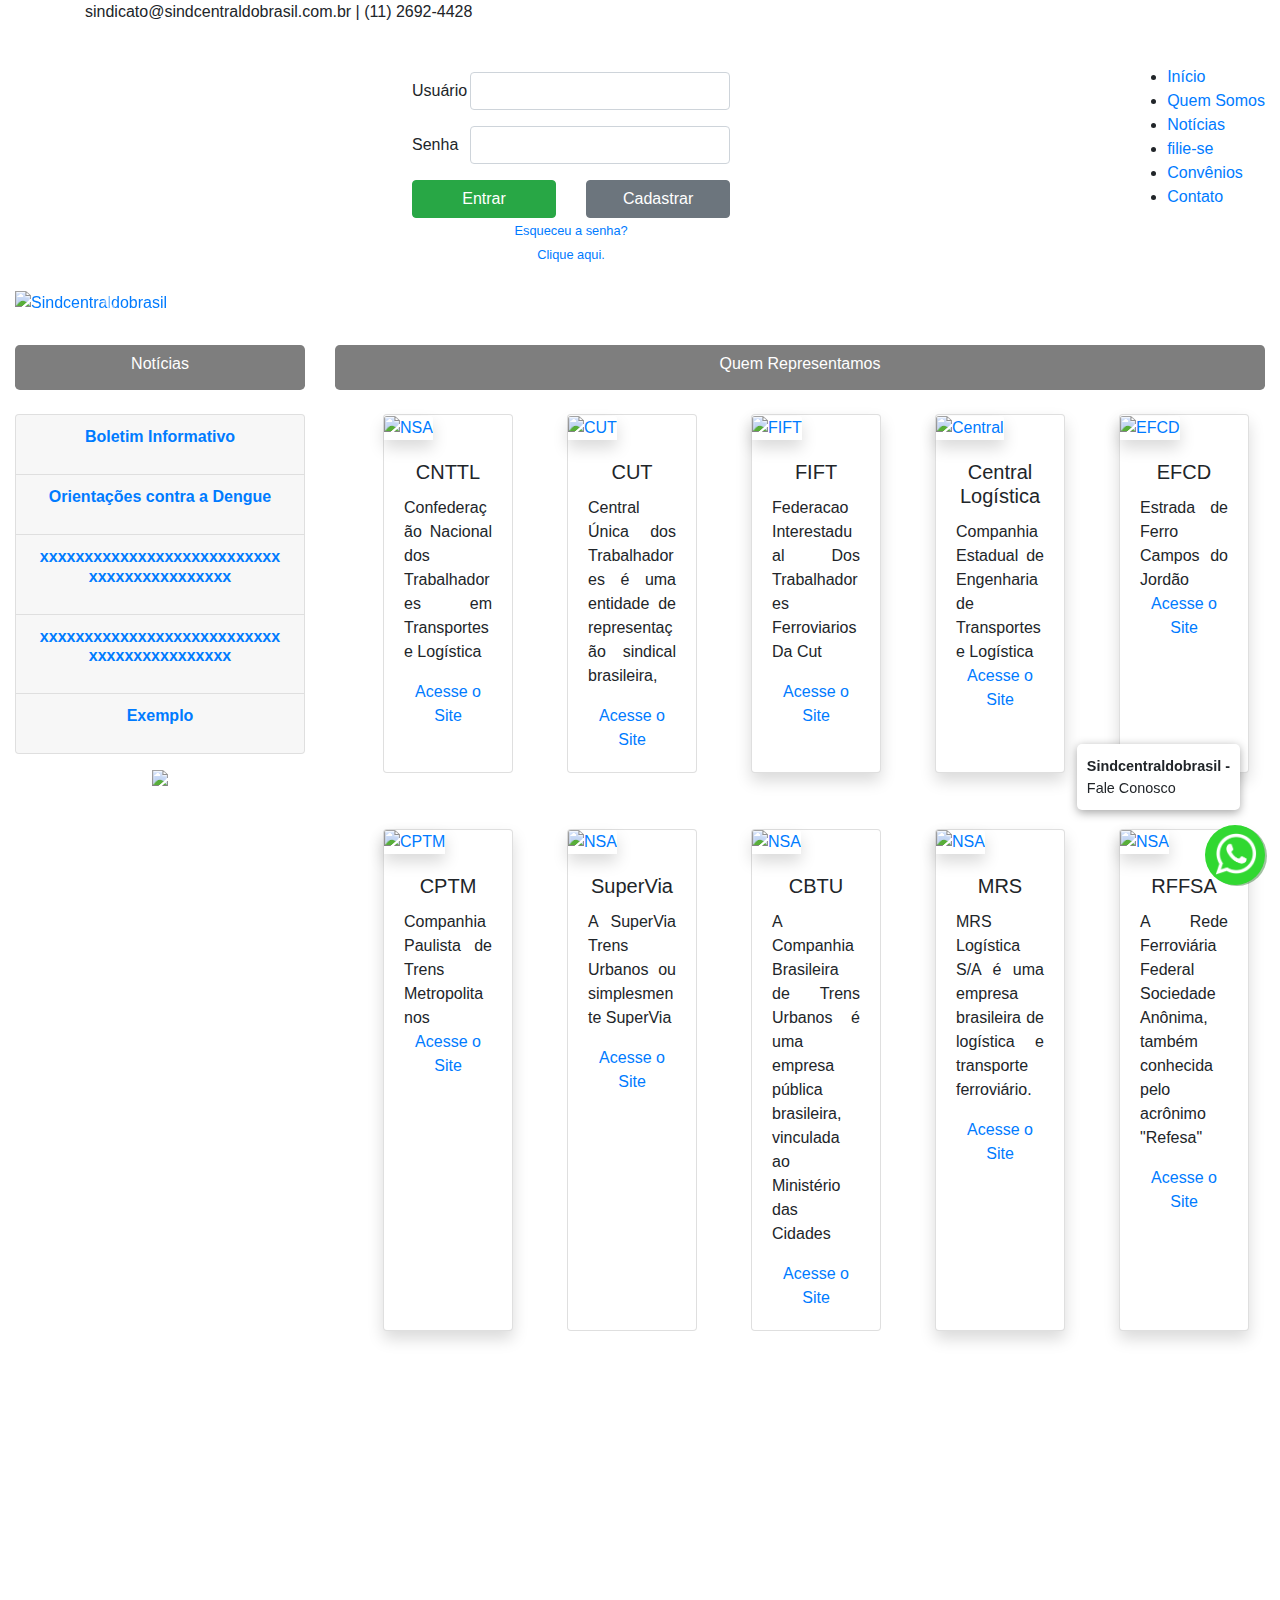
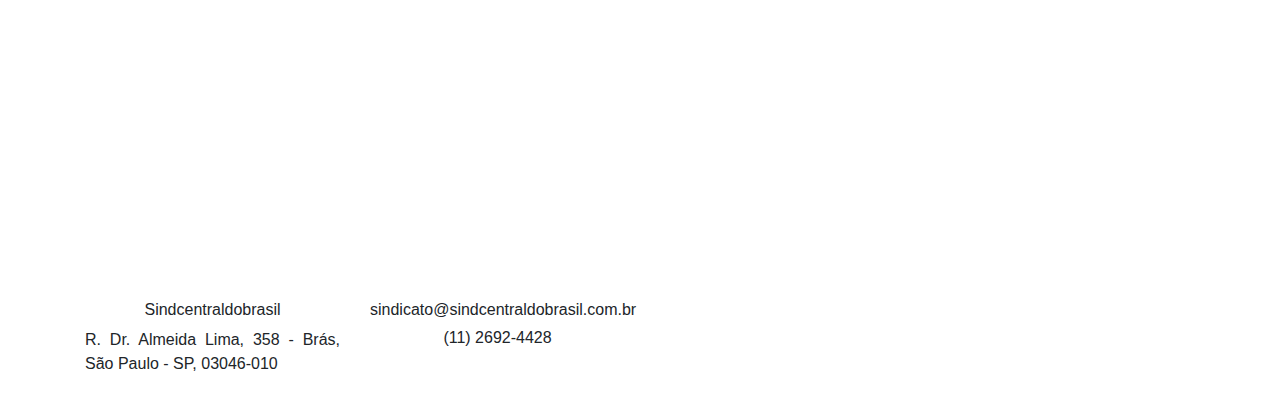
==== index.html @ eb57cf15 "Add files via upload" ====
<!DOCTYPE html>
<html>
<head>
 <title>Sindcentraldobrasil
</title>
 <meta charset="utf-8">
 <meta name="viewport" content="width=device-width, initial-scale=1">

   <link href="css/icofont/icofont.min.css" rel="stylesheet">
   


	<!-- Meta  -->
	<meta name="robots" content="index,contato">
	<META name="author" content="Sindcentraldobrasil">
	<meta name="keywords" content="Sindcentraldobrasil">
    <meta name="description" content="Sindcentraldobrasil">
 
   <!-- CSS  -->
   <link  rel="stylesheet" href="https://cdnjs.cloudflare.com/ajax/libs/animate.css/4.1.1/animate.min.css" />
   <link rel="stylesheet" href="https://maxcdn.bootstrapcdn.com/bootstrap/4.4.1/css/bootstrap.min.css">
    <script src="https://ajax.googleapis.com/ajax/libs/jquery/3.4.1/jquery.min.js"></script>
	<script src="https://cdnjs.cloudflare.com/ajax/libs/popper.js/1.16.0/umd/popper.min.js"></script>
	<script src="https://maxcdn.bootstrapcdn.com/bootstrap/4.4.1/js/bootstrap.min.js"></script>
	
	
	 <script type="text/javascript" src="https://cdn.nube.com.br/media/api/jquery/jquery.min.js"></script>
    <script type="text/javascript"
            src="https://cdn.nube.com.br/media/site/js/topvagas.min.js?v=17042023"></script>
    <link rel="stylesheet" type="text/css"
          href="https://cdn.nube.com.br/media/site/css/topvagas.min.css?v=15032020" />
	  <!-- <links cdn Jquery - bootstrap -  popper"> -->
   
    <link rel="stylesheet" href="css/font-awesome.min.css">	
    <link rel="stylesheet" href="css/themify-icons.css">
    <link rel="stylesheet" href="css/slicknav.css">
    <link rel="stylesheet" href="css/estilo.css">
    <!-- <links css e  icones"> -->
	
	<!-- ÍCONE DE FAVORITOS E LOGOTIPO DO SITE -->
  <link rel="shortcut icon" type="image/x-icon" href="img/apgicon.png" /> 
  

  
  
  <script>
    $(document).ready(function(){
        // Add minus icon for collapse element which is open by default
        $(".collapse.show").each(function(){
        	$(this).prev(".card-header").find(".fa").addClass("fa-minus").removeClass("fa-plus");
        });
        
        // Toggle plus minus icon on show hide of collapse element
        $(".collapse").on('show.bs.collapse', function(){
        	$(this).prev(".card-header").find(".fa").removeClass("fa-plus").addClass("fa-minus");
        }).on('hide.bs.collapse', function(){
        	$(this).prev(".card-header").find(".fa").removeClass("fa-minus").addClass("fa-plus");
        });
    });
</script>
<style>
.texto_fim{
vertical-align: bottom;
}

.btncor{
background-color:#7e7e7e;
}
.letrazulescuro{
color:#06315e;
}

.scrollbar-deep-purple::-webkit-scrollbar-track {
    -webkit-box-shadow: inset 0 0 6px rgba(0, 0, 0, 0.1);
    background-color: #F5F5F5;
    border-radius: 10px;
}

.scrollbar-deep-purple::-webkit-scrollbar {
    width: 12px;
    background-color: #F5F5F5;
}

.scrollbar-deep-purple::-webkit-scrollbar-thumb {
    border-radius: 10px;
    -webkit-box-shadow: inset 0 0 6px rgba(0, 0, 0, 0.1);
    background-color: #512da8;
}

.scrollbar-deep-purple {
    scrollbar-color: #512da8 #F5F5F5;
}

.scrollbar-cyan::-webkit-scrollbar-track {
    -webkit-box-shadow: inset 0 0 6px rgba(0, 0, 0, 0.1);
    background-color: #F5F5F5;
    border-radius: 10px;
}

.scrollbar-cyan::-webkit-scrollbar {
    width: 12px;
    background-color: #F5F5F5;
}

.scrollbar-cyan::-webkit-scrollbar-thumb {
    border-radius: 10px;
    -webkit-box-shadow: inset 0 0 6px rgba(0, 0, 0, 0.1);
    background-color: #00bcd4;
}

.scrollbar-cyan {
    scrollbar-color: #00bcd4 #F5F5F5;
}

.scrollbar-dusty-grass::-webkit-scrollbar-track {
    -webkit-box-shadow: inset 0 0 6px rgba(0, 0, 0, 0.1);
    background-color: #F5F5F5;
    border-radius: 10px;
}

.scrollbar-dusty-grass::-webkit-scrollbar {
    width: 12px;
    background-color: #F5F5F5;
}

.scrollbar-dusty-grass::-webkit-scrollbar-thumb {
    border-radius: 10px;
    -webkit-box-shadow: inset 0 0 6px rgba(0, 0, 0, 0.1);
    background-image: -webkit-linear-gradient(330deg, #d4fc79 0%, #96e6a1 100%);
    background-image: linear-gradient(120deg, #d4fc79 0%, #96e6a1 100%);
}

.scrollbar-ripe-malinka::-webkit-scrollbar-track {
    -webkit-box-shadow: inset 0 0 6px rgba(0, 0, 0, 0.1);
    background-color: #F5F5F5;
    border-radius: 10px;
}

.scrollbar-ripe-malinka::-webkit-scrollbar {
    width: 12px;
    background-color: #F5F5F5;
}

.scrollbar-ripe-malinka::-webkit-scrollbar-thumb {
    border-radius: 10px;
    -webkit-box-shadow: inset 0 0 6px rgba(0, 0, 0, 0.1);
    background-image: -webkit-linear-gradient(330deg, #f093fb 0%, #f5576c 100%);
    background-image: linear-gradient(120deg, #f093fb 0%, #f5576c 100%);
}

.bordered-deep-purple::-webkit-scrollbar-track {
    -webkit-box-shadow: none;
    border: 1px solid #512da8;
}

.bordered-deep-purple::-webkit-scrollbar-thumb {
    -webkit-box-shadow: none;
}

.bordered-cyan::-webkit-scrollbar-track {
    -webkit-box-shadow: none;
    border: 1px solid #00bcd4;
}

.bordered-cyan::-webkit-scrollbar-thumb {
    -webkit-box-shadow: none;
}

.square::-webkit-scrollbar-track {
    border-radius: 0 !important;
}

.square::-webkit-scrollbar-thumb {
    border-radius: 0 !important;
}

.thin::-webkit-scrollbar {
    width: 6px;
}

.example-1 {
    position: relative;
    overflow-y: scroll;
    height: 150px; // altura da caixa do vestibulinho
}







</style>
  
  

</head>
<body>
<div class=""><!-- <links css e  icones"> -->

	
	
	<script src="js/jquery.min.js"></script>

<!-- Inicio Topo - Menu e logo -->
    <header>
        <div class="header-area ">
		   <div class="header-top_area">
                <div class="container">
                    <div class="row">
                        <div class="col-lg-12 col-md-12  col-xl-12 mx-auto mt-12">
                            <div class="header_top_wrap d-flex justify-content-between align-items-center white">
                                <div class="text_wrap  font_card ">
                                     <i class="icofont-envelope"></i> sindicato@sindcentraldobrasil.com.br  </a> |
									 <i class="icofont-phone"></i> (11) 2692-4428		
                                </div>
	
                                <div class=" social-links">
                                     <a href="https://www.facebook.com/sindcentraldobrasil/" target="_blank" class="facebook"><i class="icofont-facebook"></i></a>
									 <a href="https://www.instagram.com/sindcentraldobrasil/" target="_blank" class="instagram"><i class="icofont-instagram"></i></a>
									 <a href="https://www.youtube.com/@sindicatocentraldobrasilsi711" target="_blank" class="youtube"><i class="icofont-youtube"></i></a>
                                </div>
                            </div>
                        </div>
                    </div>
                </div>
            </div>
            <div id="" class="main-header-area"> <!-- Inserir ID="sticky-header" para menu flutuante -->
                <div class="container-fluid">
                    <div class="row">
                        <div class="col-lg-12">
                            <div class="header_wrap d-flex justify-content-between align-items-center">
                                <div class="header_left">
                                    <div class="logo">
                                        <a href="index.html"><br>
                                          <img src="img/logo.png" alt="">
											
                                        </a>
                                    </div>
                                </div>
								
								    <div class="header_left">
                                    <div class="logo">
                                       
									     
										<form>
											  <div class="mb-3 mt-5 row align-items-center">
												<label for="login" class="col-sm-2 col-form-label">Usuário </label>
												<div class="col-sm-10">
												  <input type="text" class="form-control" id="login" name="login" required>
												</div>
											  </div>
											  <div class="mb-3 row align-items-center">
												<label for="senha" class="col-sm-2 col-form-label">Senha </label>
												<div class="col-sm-10">
												  <input type="password" class="form-control" id="senha" name="senha" required>
												</div>
											  </div>
											  <div class="row justify-content-center">
												<div class="col-sm-6">
												  <button type="submit" class="btn btn-success btn-block">Entrar</button>
												</div>
												<div class="col-sm-6">
												  <a href="#" class="btn btn-secondary btn-block">Cadastrar</a>
												</div>
											  </div>
											  <div class="row justify-content-center">
												<div class="col-sm-6 text-center">
												  <small><a href="#">Esqueceu a senha? Clique aqui.</a></small>
												</div>
											  </div>
											</form>



                                    </div>
                                </div>
								
							
                                <div class="header_right d-flex align-items-center">
                                    <div class="main-menu  d-none d-lg-block">
                                        <nav>
                                            <ul id="navigation">
                                                <li><a  href="index.html">Início</a></li>
												
                                            
												<li><a href="quemsomos.html">Quem Somos</a></li>
												<li><a href="noticias.html"> Notícias</a></li>
												<li><a href="filiese.html"> filie-se</a></li>                                            
												<li><a href="convenios.html">Convênios</a></li>
                                                <li><a href="contato.html">Contato</a></li>
                                            </ul>
                                        </nav>
                                    </div>

                                </div>
                            </div>
                        </div>
                        <div class="col-12">
                            <div class="mobile_menu d-block d-lg-none"></div>
                        </div>
                    </div>
                </div>
            </div>
        </div>
    </header>
   <!-- Fim Topo - Menu e logo -->
<br>
<div class="container-fluid"><!-- Banner Rotativo -->

				<div id="demo" class="carousel slide animate__animated animate__fadeInUp" data-ride="carousel">

				  <!-- Indicators -->
				  <ul class="carousel-indicators">
					<li data-target="#demo" data-slide-to="0" class="active"></li>
					<li data-target="#demo" data-slide-to="1"></li>
					<li data-target="#demo" data-slide-to="2"></li>
				
					
				  </ul>

				  <!-- The slideshow -->
				<div class="carousel-inner">
								
				<div class="carousel-item active">
					    <a href="teste.html" > <img src="img/banner.jpg" class="img-fluid" alt="Sindcentraldobrasil"> </a>
				  </div> 
				  
				  				  
				   <div class="carousel-item">
					   <img src="img/banner.jpg" class="img-fluid" alt="Compams"> 
				  </div> 
				  
				  	<div class="carousel-item">
						<a href="pdf/2019_guia_versao17-04_final_APROVADA.pdf" target="_blank">
					  <img src="img/banner.jpg" class="img-fluid" alt="Comunicação Inclusiva">
					  </a>
					</div>

			  </div>

			  <!-- Left and right controls -->
			  <a class="carousel-control-prev" href="#demo" data-slide="prev">
				<span class="carousel-control-prev-icon"></span>
			  </a>
			  <a class="carousel-control-next" href="#demo" data-slide="next">
				<span class="carousel-control-next-icon"></span>
			  </a>
			</div>


</div><!-- Fim do banner Rotativo -->


	<div class= "container-fluid" style="margin-top:30px"><!--Início espaço de noticia a esquerda -->
		<div class="row">
 
	<div class="col-md-3 mb-3"><!--Início espaço de noticia a direita -->  
			<button type="button" class="btn btncor btn-lg btn-block animate__animated animate__fadeInUp"> <h6 class="text-white">Notícias<i class="icofont-hand-down"></i></h6></button>
				<br>
		<div class="accordion animate__animated animate__fadeInUp" id="accordionExample"> <!--Abaixo todas as divisões accordion -->
		
		
		
		<div class="card "><!--Início do accordion -->
			<div class="card-header">
				<a class="card-link" data-toggle="collapse" href="#matricula2024">
				<h6 class="posthl"> <b> <p align="center"> 
				Boletim Informativo
				</b></h6></a>
			</div>
					
			<div id="matricula2024" class="collapse " data-parent="#accordion">
				<p align="justify" class="margem">
				<font class="font_card " align="center">
				<center>
				
				 Confira Nosso Boletim Informativo<br>
				 <a href="pdf/boletim.pdf" target="_blank"> 
			<button class="btn btn-danger ">Clique aqui</button> </a><br>
			<br>
							
			
			
			</font> 			
			</div>	
					
		</div><!--fim do accordion -->
		
		
		<div class="card "><!--Início do accordion -->
			<div class="card-header">
				<a class="card-link" data-toggle="collapse" href="#dengue">
				<h6 class="posthl"> <b> <p align="center"> 
				Orientações contra a Dengue
				</b></h6></a>
			</div>
					
			<div id="dengue" class="collapse " data-parent="#accordion">
				<p align="justify" class="margem">
				<font class="font_card " align="center">
				<center>
				
				<img src="img/Dengue-page-001.jpg" class="img-fluid">
				
				 Guia de orientações contra a Dengue. <br><br>
				
				 <a href="pdf/guia da dengue_atualizado 07_02 1.pdf" target="_blank"> 
			<button class="btn btn-danger ">Clique aqui</button> </a><br>
			<br>
							
			
			
			</font> 			
			</div>	
					
		</div><!--fim do accordion -->
		
		
		<div class="card "><!--Início do accordion -->
			<div class="card-header">
				<a class="card-link" data-toggle="collapse" href="#PSSAuxDoc">
				<h6 class="posthl"> <b> <p align="center"> 
				xxxxxxxxxxxxxxxxxxxxxxxxxxxxxxxxxxxxxxxxxxx
				</b></h6></a>
			</div>
					
			<div id="PSSAuxDoc" class="collapse " data-parent="#accordion">
				<p align="justify" class="margem">
				<font class="font_card " align="center">
				<center>
				 <b>Período das Inscrições:</b> 02/10/2023 a 16/10/2023 <br><br>
				
				<a class="btn btn-danger btn-sm" href="https://urhsistemas.cps.sp.gov.br/dgsdad/selecaopublica/PSSAD/detalhes.aspx?oljioahohafnav87412=2342&miji431dqd" target="_blank"> Clique aqui </a>   <br> </center>  <br> 
			
							
			
			
			</font> 			
			</div>	
					
		</div><!--fim do accordion -->
		
		
		<div class="card "><!--Início do accordion -->
			<div class="card-header">
				<a class="card-link" data-toggle="collapse" href="#Pss">
				<h6 class="posthl"> <b> <p align="center"> 
				xxxxxxxxxxxxxxxxxxxxxxxxxxxxxxxxxxxxxxxxxxx
				</b></h6></a>
			</div>
					
			<div id="Pss" class="collapse " data-parent="#accordion">
				<p align="justify" class="margem">
				
			</div>	
					
		</div><!--fim do accordion -->
				
		<div class="card "><!--Início do accordion -->
			<div class="card-header">
				<a class="card-link" data-toggle="collapse" href="#historiaAG">
				<h6 class="posthl"> <b> <p align="center"> 
				Exemplo

				</b></h6></a>
			</div>
					
			<div id="historiaAG" class="collapse " data-parent="#accordion">
				<p align="justify" class="margem">
				<font class="font_card " align="justify">
				
							exemplo  <br> <b> <center> exemplo </center> </b>
			<img src="img/historiaag.jpg" class="img-fluid"><br> 
			
			<br> 
			<center><a class="btn btn-danger " href="https://drive.google.com/file/d/1e2-AnadKpnbD4L_omRLtHsF7amcFr7Bz/view" target="_blank"> Clique aqui </a>   <br> </center>  <br> 
			

				</font> 			
			</div>	
			
		</div><!--fim do accordion -->
		<center>
		<a href="colonia.html" target="_blank">
			<img src="img/coloniaferias.png" class="img-fluid mt-3"></a>
				</center>			

					
	</div>
</div>

	   <div class="col-md-9"><!--Início espaço de noticia a direita -->  
		<button type="button" class="btn btncor btn-lg btn-block btnazulescuro animate__animated animate__fadeInUp"> <h6 class="text-white">Quem Representamos <i class="icofont-hand-down"></i></h6></button> <br>
		<div class="row mb-5 ">	


			<div class="col-md-2 col-lg-2 col-xl-2 ml-5 d-flex mb-2">
				<div class="card animate__animated animate__fadeInUp">
				  <a href="https://cnttl.org.br/"target="_blank">
					<img src="img/parceiro1.jpg" class="card-img-top shadow" alt="NSA">
				  </a>
				  <div class="card-body">
					<h5 class="card-title text-center">CNTTL</h5>
					<p class="card-text text-justify"> Confederação Nacional dos Trabalhadores em Transportes e Logística</p>
					 <div class="text-center">
						<a href="https://cnttl.org.br/" target="_blank" class="">Acesse o Site</a>
					</div>	
						
				  </div>
			</div>

			</div>
			
			
			<div class="col-md-2 col-lg-2 col-xl-2 ml-4 d-flex mb-2">
				<div class="card animate__animated animate__fadeInUp">
				  <a href="https://www.cut.org.br/" target="_blank">
					<img src="img/parceiro_CUT.jpg" class="card-img-top shadow" alt="CUT"> </a>
		
				  <div class="card-body">
					<h5 class="card-title text-center">CUT</h5>
					<p class="card-text text-justify"> Central Única dos Trabalhadores é uma entidade de representação sindical brasileira,</p>
					  <div class="text-center">
							<a href="https://www.cut.org.br/" target="_blank">Acesse o Site </a>
					</div>
				  </div>
				</div>

			</div>
	
			<div class="col-md-2 col-lg-2 col-xl-2 ml-4   d-flex mb-2">
				<div class="card shadow animate__animated animate__fadeInUp">
					<a href="https://fitf.org.br/" target="_blank">
					  <img src="img/parceiro2.jpg" alt="FIFT" class="card-img-top shadow"> </a>
					  <div class="card-body">
						<h5 class="card-title text-center">FIFT</h5>
						<p class="card-text text-justify">Federacao Interestadual Dos Trabalhadores Ferroviarios Da Cut </p>
						<div class="text-center">
						  <a href="https://fitf.org.br/" target="_blank">Acesse o Site </a>
						</div> 	
					  </div>   


				</div>
		
			</div>	
			
			<div class="col-md-2 col-lg-2 col-xl-2 ml-4   d-flex mb-2">
				<div class="card shadow animate__animated animate__fadeInUp">
					  <a href="https://www.central.rj.gov.br/" target="_blank">
					<img src="img/parceiro3.jpg" alt="Central" class="card-img-top shadow"><a/>
				  
				  <div class="card-body">
					<h5 class="card-title text-center">Central Logística</h5>
					<p class="card-text text-justify">Companhia Estadual de Engenharia de Transportes e Logística</p>
					<div class="text-center">
					  <a href="https://www.central.rj.gov.br/" target="_blank">Acesse o Site </a>
					</div>                      
				  </div>   
				</div>
			</div>
			
			<div class="col-md-2 col-lg-2 col-xl-2 ml-4   d-flex mb-2">		
				<div class="card shadow animate__animated animate__fadeInUp">
				 <a href="https://www.instagram.com/estradadeferrocamposdojordao/"  target="_blank">
				  <img src="img/parceiro4.jpg" alt="EFCD" class="card-img-top shadow"><a/>
				  <div class="card-body">
					<h5 class="card-title text-center" align="center"> EFCD</h5>
					<p class="card-text text-justify" align="justify">Estrada de Ferro Campos do Jordão</p>
					<div class="text-center">
					  <a href="https://www.instagram.com/estradadeferrocamposdojordao/"  target="_blank">Acesse o Site</a>
					</div>       
				  </div>
				</div>
			</div>	


	 </div>
	 
	 <div class="row ">	
	 
	 	<div class="col-md-2 col-lg-2 col-xl-2 ml-5   d-flex mb-2">			
			
			<div class="card shadow animate__animated animate__fadeInUp">
				<a href="https://www.cptm.sp.gov.br/" target="_blank">
				<img src="img/parceiro5.jpg" alt="CPTM" class="card-img-top shadow"><a/>
			
			  <div class="card-body">
				<h5 class="card-title text-center">CPTM</h5>
				<p class="card-text text-justify">Companhia Paulista de Trens Metropolitanos </p>
				<div class="text-center">
				  <a href="https://www.cptm.sp.gov.br/" target="_blank"> Acesse o Site </a>
				</div>
			  </div>
			</div>	
			</div>
			
			
			<div class="col-md-2 col-lg-2 col-xl-2 ml-4   d-flex mb-2">
			<div class="card animate__animated animate__fadeInUp">
				  <a href="https://www.supervia.com.br/" target="_blank">
					<img src="img/parceiro6.jpg" class="card-img-top shadow" alt="NSA">
				  </a>
				  <div class="card-body">
					<h5 class="card-title text-center">SuperVia</h5>
					<p class="card-text text-justify">A SuperVia Trens Urbanos ou simplesmente SuperVia</p>
					 <div class="text-center">
						<a href="https://www.supervia.com.br/"target="_blank"> Acesse o Site </a>
					</div>	
						
				  </div>
			</div>

			</div>
			
			
			<div class="col-md-2 col-lg-2 col-xl-2 ml-4   d-flex mb-2">
				<div class="card animate__animated animate__fadeInUp">
				  <a href="https://bh.cbtu.gov.br/" target="_blank">
					<img src="img/parceiro7.jpg" class="card-img-top shadow" alt="NSA">
				  </a>
				  <div class="card-body">
					<h5 class="card-title text-center">CBTU</h5>
					<p class="card-text text-justify">A Companhia Brasileira de Trens Urbanos é uma empresa pública brasileira, vinculada ao Ministério das Cidades</p>
					  <div class="text-center">
							<a href="https://bh.cbtu.gov.br/" target="_blank">Acesse o Site</a>
					</div>
				  </div>
				</div>

			</div>
	
			<div class="col-md-2 col-lg-2 col-xl-2 ml-4   d-flex mb-2">
				<div class="card shadow animate__animated animate__fadeInUp">
					<a href="https://www.mrs.com.br/"  target="_blank">
					  <img src="img/parceiro8.jpg" alt="NSA" class="card-img-top shadow"> </a>
					  <div class="card-body">
						<h5 class="card-title text-center">MRS</h5>
						<p class="card-text text-justify">MRS Logística S/A é uma empresa brasileira de logística e transporte ferroviário.</p>
						<div class="text-center">
						  <a href="https://www.mrs.com.br/"  target="_blank">Acesse o Site</a>
						</div> 	
					  </div>   


				</div>
		
			</div>	
			
			
				<div class="col-md-2 col-lg-2 col-xl-2 ml-4   d-flex mb-2">
				<div class="card shadow animate__animated animate__fadeInUp">
					<a href="https://www.refer.com.br/patrocinadoras/rffsa/"  target="_blank">
					  <img src="img/parceiro9.jpg" alt="NSA" class="card-img-top shadow"> </a>
					  <div class="card-body">
						<h5 class="card-title text-center">RFFSA</h5>
						<p class="card-text text-justify">A Rede Ferroviária Federal Sociedade Anônima, também conhecida pelo acrônimo "Refesa"</p>
						<div class="text-center">
						  <a href="https://www.refer.com.br/patrocinadoras/rffsa/"  target="_blank">Acesse o Site</a>
						</div> 	
					  </div>   


				</div>
		
			</div>	
</div>	
	 
	 

  </div> 
  

</div>
</div>
</div><!-- Fim do container -->
    <iframe class="mt-5" src="https://www.google.com/maps/embed?pb=!1m18!1m12!1m3!1d7315.266174054343!2d-46.61464995834404!3d-23.54569566578893!2m3!1f0!2f0!3f0!3m2!1i1024!2i768!4f13.1!3m3!1m2!1s0x94ce591f292bca77%3A0xf39323d2e9379566!2sR.%20Dr.%20Almeida%20Lima%2C%20358%20-%20Br%C3%A1s%2C%20S%C3%A3o%20Paulo%20-%20SP%2C%2003046-010!5e0!3m2!1spt-BR!2sbr!4v1710784466097!5m2!1spt-BR!2sbr" width="100%" height="450" style="border:0;" allowfullscreen="" loading="lazy" referrerpolicy="no-referrer-when-downgrade"></iframe>
      

<!--abaixo Rodapé --> 



<!-- Footer -->
<footer class="page-footer font-small mdb-color pt-4 rodape">
  <!-- Footer Links -->
  <div class="container text-center text-md-left">
    <!-- Footer links -->
    <div class="row text-center text-md-left mt-3 pb-3">
	    <!-- Grid column -->
		<div class="col-md-3 col-lg-3 col-xl-3 mx-auto mt-3 text_wrap social-links">
			<h6 align="center">Sindcentraldobrasil </h6>
			<p class="font_card" align="justify">R. Dr. Almeida Lima, 358 - Brás, São Paulo - SP, 03046-010 </p>
      </div>

	   <hr class="w-100 clearfix d-md-none">
      <!-- Grid column -->
      <div class="col-md-3 col-lg-3 col-xl-3 mx-auto mt-3">
			<p class="font_card h6" align="center">
			<i class="icofont-envelope"></i> sindicato@sindcentraldobrasil.com.br <br></p>
			<p class="font_card h6" align="center"><i class="icofont-phone "></i> (11) 2692-4428 	</p>
      </div>	   
	    <hr class="w-100 clearfix d-md-none">
      <!-- Grid column -->
	  
  
		   <div class="col-md-2 col-lg-2 col-xl-2 mx-auto mt-3 text_wrap social-links">
			<p align="center">

			<a href="https://www.facebook.com/sindcentraldobrasil/" target="_blank" class="facebook">  <i class="icofont-facebook text-white"></i> 
			<font class="font_card h6 text-white">Facebook</font> </a>
			</p>          
      </div>
	  
	   <div class="col-md-2 col-lg-2 col-xl-2 mx-auto mt-3 text_wrap social-links">
			<p align="center">

		<a href="https://www.instagram.com/sindcentraldobrasil/" target="_blank" class="instagram"><i class="icofont-instagram text-white"></i> 
		<font class="font_card h6 text-white">Instagram  </font></a>
			</p>          
      </div>
	  
	   <div class="col-md-2 col-lg-2 col-xl-2 mx-auto mt-3 text_wrap social-links">
			<p align="center">

			<a href="https://www.youtube.com/@sindicatocentraldobrasilsi711" target="_blank" class="youtube"><i class="icofont-youtube text-white"></i>  
			<font class="font_card h6 text-white">Youtube  </font></a>
			</p>          
      </div>
      <!-- Grid column -->

    </div>
	
    <!-- Footer links -->
    </div>

</footer><!--Fim Rodapé --> 

</div><!-- fim da div all -->




<div id="whatswidget-pre-wrapper" class="">
<div id="whatswidget-widget-wrapper" class="whatswidget-widget-wrapper" style="all:revert;">
<div id="whatswidget-conversation" class="whatswidget-conversation" style="color: revert; font: revert; font-feature-settings: revert; font-kerning: revert; font-optical-sizing: revert; font-variation-settings: revert; text-orientation: revert; text-rendering: revert; -webkit-font-smoothing: revert; -webkit-locale: revert; -webkit-text-orientation: revert; -webkit-writing-mode: revert; writing-mode: revert; zoom: revert; place-content: revert; place-items: revert; place-self: revert; alignment-baseline: revert; animation: revert; appearance: revert; backdrop-filter: revert; backface-visibility: revert; background: revert; background-blend-mode: revert; baseline-shift: revert; block-size: revert; border-block: revert; border: revert; border-radius: revert; border-collapse: revert; border-inline: revert; inset: revert; box-shadow: revert; box-sizing: revert; break-after: revert; break-before: revert; break-inside: revert; buffered-rendering: revert; caption-side: revert; caret-color: revert; clear: revert; clip: revert; clip-path: revert; clip-rule: revert; color-interpolation: revert; color-interpolation-filters: revert; color-rendering: revert; color-scheme: revert; columns: revert; column-fill: revert; gap: revert; column-rule: revert; column-span: revert; contain: revert; contain-intrinsic-size: revert; content: revert; content-visibility: revert; counter-increment: revert; counter-reset: revert; counter-set: revert; cursor: revert; cx: revert; cy: revert; d: revert; display: none; dominant-baseline: revert; empty-cells: revert; fill: revert; fill-opacity: revert; fill-rule: revert; filter: revert; flex: revert; flex-flow: revert; float: revert; flood-color: revert; flood-opacity: revert; grid: revert; grid-area: revert; height: revert; hyphens: revert; image-orientation: revert; image-rendering: revert; inline-size: revert; inset-block: revert; inset-inline: revert; isolation: revert; letter-spacing: revert; lighting-color: revert; line-break: revert; list-style: revert; margin-block: revert; margin: revert; margin-inline: revert; marker: revert; mask: revert; mask-type: revert; max-block-size: revert; max-height: revert; max-inline-size: revert; max-width: revert; min-block-size: revert; min-height: revert; min-inline-size: revert; min-width: revert; mix-blend-mode: revert; object-fit: revert; object-position: revert; offset: revert; opacity: 0; order: revert; origin-trial-test-property: revert; orphans: revert; outline: revert; outline-offset: revert; overflow-anchor: revert; overflow-wrap: revert; overflow: revert; overscroll-behavior-block: revert; overscroll-behavior-inline: revert; overscroll-behavior: revert; padding-block: revert; padding: revert; padding-inline: revert; page: revert; page-orientation: revert; paint-order: revert; perspective: revert; perspective-origin: revert; pointer-events: revert; position: revert; quotes: revert; r: revert; resize: revert; ruby-position: revert; rx: revert; ry: revert; scroll-behavior: revert; scroll-margin-block: revert; scroll-margin: revert; scroll-margin-inline: revert; scroll-padding-block: revert; scroll-padding: revert; scroll-padding-inline: revert; scroll-snap-align: revert; scroll-snap-stop: revert; scroll-snap-type: revert; shape-image-threshold: revert; shape-margin: revert; shape-outside: revert; shape-rendering: revert; size: revert; speak: revert; stop-color: revert; stop-opacity: revert; stroke: revert; stroke-dasharray: revert; stroke-dashoffset: revert; stroke-linecap: revert; stroke-linejoin: revert; stroke-miterlimit: revert; stroke-opacity: revert; stroke-width: revert; tab-size: revert; table-layout: revert; text-align: revert; text-align-last: revert; text-anchor: revert; text-combine-upright: revert; text-decoration: revert; text-decoration-skip-ink: revert; text-indent: revert; text-overflow: revert; text-shadow: revert; text-size-adjust: revert; text-transform: revert; text-underline-offset: revert; text-underline-position: revert; touch-action: revert; transform: revert; transform-box: revert; transform-origin: revert; transform-style: revert; transition: revert; user-select: revert; vector-effect: revert; vertical-align: revert; visibility: revert; -webkit-app-region: revert; border-spacing: revert; -webkit-border-image: revert; -webkit-box-align: revert; -webkit-box-decoration-break: revert; -webkit-box-direction: revert; -webkit-box-flex: revert; -webkit-box-ordinal-group: revert; -webkit-box-orient: revert; -webkit-box-pack: revert; -webkit-box-reflect: revert; -webkit-highlight: revert; -webkit-hyphenate-character: revert; -webkit-line-break: revert; -webkit-line-clamp: revert; -webkit-mask-box-image: revert; -webkit-mask: revert; -webkit-mask-composite: revert; -webkit-perspective-origin-x: revert; -webkit-perspective-origin-y: revert; -webkit-print-color-adjust: revert; -webkit-rtl-ordering: revert; -webkit-ruby-position: revert; -webkit-tap-highlight-color: revert; -webkit-text-combine: revert; -webkit-text-decorations-in-effect: revert; -webkit-text-emphasis: revert; -webkit-text-emphasis-position: revert; -webkit-text-fill-color: revert; -webkit-text-security: revert; -webkit-text-stroke: revert; -webkit-transform-origin-x: revert; -webkit-transform-origin-y: revert; -webkit-transform-origin-z: revert; -webkit-user-drag: revert; -webkit-user-modify: revert; white-space: revert; widows: revert; width: revert; will-change: revert; word-break: revert; word-spacing: revert; x: revert; y: revert; z-index: revert;"><div class="whatswidget-conversation-header" style="all:revert;">
<div id="whatswidget-conversation-title" class="whatswidget-conversation-title" style="all:revert;"> Sindcentraldobrasil</div></div><div id="whatswidget-conversation-message" class="whatswidget-conversation-message " style="all:revert;"> <span style="all:revert;">Mensagem da conversa!</span></div><div class="whatswidget-conversation-cta" style="all:revert;"> <a style="all:revert;" id="whatswidget-phone-desktop" target="_blank" href="https://web.whatsapp.com/send?phone=551196184-5809" class="whatswidget-cta whatswidget-cta-desktop">Enviar Mensagem</a> <a id="whatswidget-phone-mobile" target="_blank" href="https://wa.me/5511961845809" class="whatswidget-cta whatswidget-cta-mobile" style="all:revert;">Enviar Mensagem</a></div><a target="_blank" class="whatswidget-link" href="https://www.adamante.com.br/code/whatsapp-site/" title="Feito no WhatsWidget" style="all:revert;"><img src=" [data-uri]" style="all:revert;"></a></div><div id="whatswidget-conversation-message-outer" class="whatswidget-conversation-message-outer" style="all:revert;"> <span id="whatswidget-text-header-outer" class="whatswidget-text-header-outer" style="all:revert;">Sindcentraldobrasil - </span><br> <div id="whatswidget-text-message-outer" class="whatswidget-text-message-outer" style="all:revert;">Fale Conosco</div></div><div class="whatswidget-button-wrapper" style="all:revert;"><div class="whatswidget-button" id="whatswidget-button" style="all:revert;"><div style="margin:0 auto;width:38.5px;all:revert;"> <img class="whatswidget-icon" style="all:revert;" src=" [data-uri]"></div></div></div>
<script id="whatswidget-script" type="text/javascript">document.getElementById("whatswidget-conversation").style.display="none";document.getElementById("whatswidget-conversation").style.opacity="0"; var button=document.getElementById("whatswidget-button");button.addEventListener("click",openChat);var conversationMessageOuter=document.getElementById("whatswidget-conversation-message-outer");conversationMessageOuter.addEventListener("click",openChat);var chatOpen=!1;function openChat(){0==chatOpen?(document.getElementById("whatswidget-conversation").style.display="block",document.getElementById("whatswidget-conversation").style.opacity=100,chatOpen=!0,document.getElementById("whatswidget-conversation-message-outer").style.display="none"):(document.getElementById("whatswidget-conversation").style.opacity=0,document.getElementById("whatswidget-conversation").style.display="none",chatOpen=!1)}</script></div>
<style id="whatswidget-style">.whatswidget-widget-wrapper{font-family:"Helvetica Neue","Apple Color Emoji",Helvetica,Arial,sans-serif !important;font-size:16px !important;position:fixed !important;bottom:20px !important;right:30px !important;z-index:1001 !important}.whatswidget-conversation{background-color:#e4dcd4 !important;background-image:url('data:image/png !important;base64,iVBORw0KGgoAAAANSUhEUgAAAGUAAABlCAYAAABUfC3PAAAACXBIWXMAAA7EAAAOxAGVKw4bAAAAhHpUWHRSYXcgcHJvZmlsZSB0eXBlIGV4aWYAAAiZdY5dDoQwCITfOcUeYQqUluOYrCbewOM7tW6MD/slwPAbZD32TT6DAojX1iMjQDw9daHomBhQFGVE+skdrVApxXfmYjpFZG/wZ9DxpiJ6bM1pXDHV1YJmV5M3BOOFfA5E/X3zp34jJ5txK0wLhZMZAAABd2lUWHRYTUw6Y29tLmFkb2JlLnhtcAABAFVURi04AFhNTDpjb20uYWRvYmUueG1wAEiJ7ZaxTsMwFEX3foVl5thJKEOsuB1aUBkKCJBaxjR5Taw2TpQYYvprDHwSv4DdVi2qyojEYE+27/U99vPy4qGuk3QFCi0gF5Ljr49PjETG8exq6k/rERRismngaXP3nG5WaZTh4aAXa6bLugSVIF2uZcs0x0lWLYCZud2mGG0tasXxfPqARlUDqE/6xPeutXgL8aCH4iZbssfxzT7CrDgulKoZpV3Xke6SVE1OgyiKqB/SMPSMw2vfpUq0J9sLG7HLGEObNqJWopLIrpNF9ao4xkZH+3DQ4pguW7K9LEmrklqFBsSnP+1KLH+xW+Vot4fZg9Cwno9FCbI1V+A48IMT9eWMapPYbZnkMBOZKs4JExB5oU6U+0aAqYHahWFqK0n3pTQ/Qw9fM9g+6K+HgziIgziIgziIg/wrSC8+NHcgTUfXmdbtG8Nkm7OA2X6LAAATK0lEQVR4nO1d25bjOI4MgKSy5/+/bR/3cf+hLJLAPoCgaFu2JaeU6dptnFNTPVlpWSJIXAIBiP7nv/9L8a98lPBv38C/ci/xt2/g/5qICGoVqAoUAAEAEQIzmBlE9PIaEQBUFaUUiAhU7VIhMEIIYP73MG0VEUHOpa+lCxEhhICUIkIILxUTRQSlVtRSoAoQAQqFFoGoIsX4r2I2iIjgcrlARMGB8fU1gYigqqhVUGpBzhmqipTS02vFWivmeQYTI8YA5gBVQc4ZJWcQgJgSeMOx+/8qtvAVtQpCDJhSujJVzAIiIJeCXApCiGB+vJ6xioCIME0JIYT2Y7tg6RcJQP+33xMzrcvfIAIBm+z0mSIi8HWMMQ7raMLMSCmZ4sT8DfB4PSNUV51QjBEiipzLsgi/JKoKVYWIQETb/SiICMy8yU6fen/tf0IIDy2K36vq8jyP7rlFXw8e6Beec1l8U4CIQFTa7RCIlpNRRaClYEoJMcbfU8xycF8IbVrTqABqLUh6HR3XWiG12oOe/LBdCarQHgGi7yo3UUQMZuqLTyIopaDUCmJGbGajnyy7QA9N3RocrTxfIhnu/VbsngR4ckJcYuCAWgrmeUZskZaIopQMEUVK8VQnX6ugVgsjq0hfPOaAEPlpfC/NjpdSUUtFYIYCkGa7pdoiKRTUwnx/xiMVw+0ecylgEYSmGP8Oj8BEbHvQi++PIYTuP0qpIJa+y7g9xFlmQUQwzxdUEcQQkG6iltu/b2Wx0xk5C6pUO2kAePA3AEFUuuJTjC/D0j3ieUhgRikFKnK1brVaNEtESCm+tGAxBAbxF2opzWQJiAkpphYin5OjdN+hauF4SggPdpD/rjaPquq70xY+xtSTNWrOlm9OmCqDMEaUz8PSvWILnlriqMil9MVXBYgJMUSE8HqTR8B2Fd2EcmfY3luRZl8Dh+4PgMUnjH+ulaJgDogxIISAaUrdnrsy/DrtYcBAM812osz0HWfGPBwmIpS2ud2bERNS2JbNAwP29RNKuBVueYZicY6OHdXaTm5THFOzxe0TpRYA2h803ChVVFFLBYAOGdnvcVNyvQoajpIOTd1ax/asW+RHAclx15sjrhBRxGYhO3ZUS0MYYo+4/KEMp1OgnQyHhkYppZpth0VzVQImLAtGbN/vDvlo+a6iY875UKfncm9+WkjY/81sre/irqxqpiWmiBBGn2C7X8TOFXNb4JXnr9UUm2JEBZliqnTTxi1i0w/FyONZCjEsqF4ngApwsDDXAowl5HVFgVo+wWSfVYuoPCiw0HbxJ6vfD/TfQwMFPcPzfEc0fwupGD/73ZNxex+H7xUvAzg845A1tR0KXPuv8e8QGCIW75dc7BT00DZ2HzD+WZMYAkQEfy4XQLXjUQtA6KdPnsIdj8RyjtpN5xJ6718rQ5dnix7btU5RSs4ZCsPPQlxC1Fdi4W28UpT/2ZPwhWA+pFbp/3/8fg8cXmFQa8/mfk9UwEQtpLdTHeM+DM6ulaGwnJDazw5VyujEU0qYprR7F4Zwb5ZG3zTKo9PivuORZTYlB6jaImzNxXzD1ZbLETOoVguBRa984BaptSKXgilNSMlUcbnMxyulVjGfcQCUMTr/6rhS04v5ptB9095v4sCQDn1sv59S6lXNRGPCPF8scHjDR1G7Fy+IHW6+HGf6LrbkgUJukIUleeiL76cml4yczWfEHRVSajXzWmpHoHfcXQ8W7G/0YGKvTohtQ+WcIc3UllJOyFP6jb2nlK6QXCBiKLVHbI5Ya0OT/QRZToLNpeuOmWFBpbdsom72xMq7QbmfZmLaDaYHZqQYkRvEZQo+I3kkQGUJQffKGLmlVidZXegGpFYR5HlGyQUqimlKmxUDGNSzRykxRtvZ8wwJEbUaavAOl8ErkhaiG0KejjZfFtUwsr5nX23Xm0n5mr5eRjNuhmiamgMuqHVbzcTvte/0jZ9JyaJDD4ktMHm/+mmKDlBloBXxDlUKM4ODQmfd5UCBJb/x3OZWIZ6IjmVg910hhJ7t51L6jt5yv9LAya15hi+iCENVdofrj655VYp/[base64]/Jln8WR4lpsqZm6FpNrwq8Em9xrNaxlt+TtK6cU3YCB3fL9Gc55SquwyC21pVv/ltjykjvuvie4LxokAJu6BwtYSsWf3peSOXluIe0/G2yurShm5V3bjtDnku0rM6r7d5zmDi9fhnUbrztihF6xEPk8V9ux+RaD8nLk4SikFl3nupWyFJb3IltnH+L5iHiol59wKSkZs2BP2mRkiCLZFNeORv03mmBlhYGsaRmTQy+1GWcwdbaZFEZkfu90Qz8RNM4Be1xGxzSCiqFIRNyp3TVYdvcPTzhapYgWrrTdtu4/6rt7yOc873Cz4Z5gZU0pWW4c2rMqSuBGF9u4BwMzR3g2EHdiVVAvNY0O0uRXtrOwA6DejuYc+ZYHL33OCxAxuJnDrKUsxImdrGXAY3E2nK6xd3QDKm+SyNDI6h31BpZ0+YKs3IrLfVNGrT4hqD1i+I6tKuc2IA+/nfzERZMdJscWPPVGc53zlNB9FNYYWL70fcYo9JN8qZi6xmZ7bGZE1I88zKoeOSDDTOY6e2ZpeHGy7JbZtEV/EWuvmaIiZzH9ooxCZVRmoQHZCXMkejHSFhIi4E4NyHlgYytWv79MSXGkkD4eUFIoQToq+Op7DDCjuTMXWGydiiJRd0VBsDMe5Ib+llMYsdJIdNWhEG2ulgsn8zgjPbBH3Q1KlF622SggBX19fKNWIHSDCV5gO4Sk/9Ck9kXvz+u7szTnv80nMjGmawMESRFGBFK88GhRjXQXUggDrQNtTa3f6qqoipvdI38yMRNRP7jsV0DU5lfnkkY02mtGenegPLC0R9VYCL5laKLtQlNZkjf7q/DEvbgUO3+rrPCKDv5XT6WgeNYnqbqDNI68tNnoMJrRFQeqNRypX/+2csKkFEp/WaHv6SeHG3VWRU/omR/ShE/+GiI/YilnEjBQWpr7f39G7/Ag5XSnWs/FeJXKUkfp6a4K64zMkHiF4FY+aUq75Y58sqvpT5qtsBiddeW6C4H6gK8R5xctpMH7wcgrOaqM7W6SVw8939L0O7rXwdVL2NRncsCUdzJJTOv1PbAnt7c7/2xTh4vDSPB9MxlsTIiDEgFoq/lwuHS8CMDSfujNui0+t9aEt/lKnuK9Z/KYSPLQ+YnxKzhm5FMQYfkIphBStz8+agYwA4Zn5YqZwZfe50UK38pDfkR4MvKHYI8enjF0KMfyAUoCFYF0777a1RQz9Itwy+Z/a+R6ledi9R3wRjxyf4ozLWg8meD//Ulo91r9hhqwreUYp1YbbTNMuxYxjP44Yn7Jcx9pAfrSX6RMiIkehnbL0DrzicM+R41PGiPFDG8xeyzudVEtDU4aKVVQXoHPHdy/fvP4L38ALY4x/r1IsxG7U0fjaH6kqSq1Gi+0Th7ZBOLfCRCg4b3zKX6wUZ+YLKBucY+H2/[base64]/012Vylf3sOc6W4iOq+ZrzHb34Exj24JjQgabhEbwK6szFr8rfj0FUEsFEyFMAYGuH895v2/HrAfIFqLjnVL8Q5d57vWQEKwf/lnHr8Jmosx5Rh3IDD5fJefcbua9hO2VhBDwRYQLZsu2c8Y0TVe/00eAQFo/5c/PnnSiY0oRCuqY17j575TipkdbxiqqkDyjlIUFeHvcnObjxayUkrFSBjzL297OFCJCDAE5l17Xv/1Op5jO84xpmjZ1fB0tr4iOd45+UYhNqvPopndTqSKp9pCvwxatgSfFtMo8N9R3/5SHvcJsTJeRu9g5xrBBOzGaKc3FwuSfnNa6heh4t00sfCTEFDqPammjzp0nBaAjv/NlBgiYUnriyKmPy3iHRLFVrPkIg2PX3tpNWJDpmGKHW76+vt+3uFW2EB3vzZdazB/4OsxzhJfbMBv3Od4xM02T1U0ePJihDk0VJzZNuX32KXhzzpDWNkFE0Fyag/X5LNa+103uyTX8LUTHVUc/subHi40Fq8s8tz5Ea3fbVNTZ2mL1pkiDU6wVG9aUqrL0Q4IgLH34Zy9TazUWZ0o/MkL+FdHx3ssN5JA18UlDc26Zc+BDc493xfojWw8km0+ppSJN6Y6SuuRRBUpGGPTZxp8wQv6t0MPqCYbOprh3UtH70yieiS+0BR8VBMY0pVUUwW14jHGYi2wn7BNkt1KW5ktFCnFfG5kuielaE1K3t+/WzIfClc8efmRSe04QQ29f+BRe2L1Smt1/FLr6NFSLGvaFkgrt8+mNQnSjlMZm3DtWY6El1X4C9uBsa1Sl35Q7pRAaU/7BaAznb1kSuf1BeudTq/6N0A3B/KxW7TnSP/987VMM0IZOR6tlfNAi75V7pTAB8qQjuo3NmDgtIe4G6bUOYpthf1WMsuOpqhYxiTz8/jUhspaIOMyZ/GR5RW26U0pgRtXaEdbbi0nPjNeZjg9vpBHWUkp9J6/dVBWB5v3BgJmgXR/5FdlCbbp6DGr8KzwYjeEDa/bOiF9uBC9fFtaBuQ/f7e+IU5v+/Ln0PG9N7vZWaCdgrYG0sxl3LlhpmFncEj57gLHrGz5fRmpTldoZoWtypxRrHzAIoLMZm+yd5qCKzoqk1vv+ygGb4hVHvhzgSBmJ6Hs+s4fatKqUwDZBuw7vK/Rb2GPpVWVAYl8PVO5vdmgwzyeKESVspOKW6UfvUJsetmwvdYnacSP0dzJsuPlG7a+lIA1zd5/efBvQeXRl8kj5CWrTQ6WEEHvNgdoojj6O/EUDkKrasM1+A69N0agU/oXC01b5CWrTwz56Nze1VpSceynYmoDW2+X85mzkko10jfF1Zt1HlUubH/nLrwh8Jj9BbXr4r0RtsihTf6eUAn1y3W10NhbC5mxFr9QG3bykkzYn6Pb2t7LxrU7cqU0xxY6ATG2M/IhyxNh+r5WgdeM8/KfDDRYGeUbOdgx9IEwptdcpxqqkansTRCOlvVLIPM+dof5bNXPAp7kakjAClGtyNrXp6Qr4aQEBZVh08/QVpdjggVKWofw2ASI+PSF+qkqtKE3ZaXqtxLXrOGj6rrmz10QZdO+lwFIVUaQ/xyM5i9r0clv6vC0CIZfcXwDGiA1+lx4aRjT4hKl39o7ii+hvnfYy7SuY/VZUtTeqemvbO0N9AHsnpJvm0HZxlTZFHEAI09PPn0Ft2mQrun8hYFbY1J/A/dj6q/RqrfhzMXT5tqFmrKP41B9/u8JemN59kDTmpYi9J3La2ZEFtCl3VfCf//wzNMgG/PlzsRetPddJX58jqU2bDbjTiYxUwcu4vhA7QlvqQnZ2XGfJbKgPuYkprCpui3jsT0RI0zQMT5A2b2v79TpCQUvPIYA+37iz6Ddc70hq02aluMmw92qFvgALedocZG0EPq+duBChdfsuRax3RUXAYRl0owBKXt4FuVXHnZYLtAKZ3agDr0TbpxIdSW3aFeqISI/FFzhk8QPvNuHsFaM26QIBtfI00/5OAaf7lBYBElF7PyTtenPQkdSmzUrxNmvwEkMQ/XwZ1UP1ec4o5dLeGFTBIfSR63skhICvaTL0tr2s03hsafMGO5ratEkpyxACvRrcfEQvxl7xHCElbaaBwJE3wzmPrgcspQkDZcMmUPQMatPuTI2w2OHfEm9Aiuovd/7e5rjl9+6RM6hN+5XSaZa/i039xildkzOoTXHvGEEMi3E2g/7T5SxqE/[base64]/i0+xTqdDSK6/LlAxd5zzB90/6qK6DyvLTvEWuwKSmkz4tvrvz9hd20VbyF3vxFC+Cjin5UBWn/8M3GsRtHajBuUICrg8LvMk2WCg/Zi17PE8tPaHkZx6xOf9Sr25KhaxayPsQVdzQX+LXF4fJ5zhzpSirvfDvEJcplnKyeHgP8FbJ3FbCth4+oAAAAASUVORK5CYII=') !important;background-repeat:repeat !important;box-shadow:rgba(0, 0, 0, 0.16) 0px 5px 40px !important;width:250px !important;height:300px !important;border-radius:10px !important;transition-duration:0.5s !important;margin-bottom:80px !important}.whatswidget-conversation-header{background-color:white !important;padding:10px !important;padding-left:25px !important;box-shadow:0px 1px #00000029 !important;font-weight:600 !important;border-top-left-radius:10px !important;border-top-right-radius:10px !important}.whatswidget-conversation-message{line-height: 1.2em !important;background-color:white !important;padding:10px !important;margin:10px !important;margin-left:15px !important;border-radius:5px !important}.whatswidget-conversation-message-outer{background-color:#FFF !important;padding:10px !important;margin:10px !important;margin-left:0px !important;border-radius:5px !important;box-shadow:rgba(0, 0, 0, 0.342) 0px 2.5px 10px !important;cursor:pointer !important;animation:nudge 2s linear infinite !important;margin-bottom:70px !important}.whatswidget-text-header-outer{font-weight:bold !important;font-size:90% !important}.whatswidget-text-message-outer{font-size:90% !important}.whatswidget-conversation-cta{border-radius:25px !important;width:175px !important;font-size:110% !important;padding:10px !important;margin:0 auto !important;text-align:center !important;background-color:#23b123 !important;color:white !important;font-weight:bold !important;box-shadow:rgba(0, 0, 0, 0.16) 0px 2.5px 10px !important;transition:1s !important;position:absolute !important;top:62% !important;left:10% !important}.whatswidget-conversation-cta:hover{transform:scale(1.1) !important;filter:brightness(1.3) !important}.whatswidget-cta{text-decoration:none !important;color:white !important}.whatswidget-cta-desktop{display:none !important}.whatswidget-cta-mobile{display:inherit !important}@media (min-width: 48em){.whatswidget-cta-desktop{display:inherit !important}
.whatswidget-cta-mobile{display:none !important}}.whatswidget-button-wrapper{position:fixed !important;bottom:15px !important;right:15px !important}.whatswidget-button{position:relative !important;right:0px !important;background-color:#31d831 !important;border-radius:100% !important;width:60px !important;height:60px !important;box-shadow:2px 1px #0d630d63 !important;transition:1s !important}.whatswidget-icon{width:42px !important;height:42px !important;position:absolute !important; bottom:10px !important; left:10px !important;}.whatswidget-button:hover{filter:brightness(115%) !important;transform:rotate(15deg) scale(1.15) !important;cursor:pointer !important}@keyframes nudge{20%,100%{transform:translate(0,0)}0%{transform:translate(0,5px);transform:rotate(2deg)}10%{transform:translate(0,-5px);transform:rotate(-2deg)}}.whatswidget-link{position:absolute !important;bottom:90px !important;right:5px !important;opacity:0.5 !important}</style>
</div>	
</div>	

    <!-- JS  -->
    <script src="js/vendor/modernizr-3.5.0.min.js"></script>
    <script src="js/vendor/jquery-1.12.4.min.js"></script>
    <script src="js/popper.min.js"></script>
    <script src="js/bootstrap.min.js"></script>
    <script src="js/owl.carousel.min.js"></script>
    <script src="js/isotope.pkgd.min.js"></script>
    <script src="js/ajax-form.js"></script>
    <script src="js/waypoints.min.js"></script>
    <script src="js/jquery.counterup.min.js"></script>
    <script src="js/imagesloaded.pkgd.min.js"></script>
    <script src="js/scrollIt.js"></script>
    <script src="js/jquery.scrollUp.min.js"></script>
    <script src="js/wow.min.js"></script>
    <script src="js/nice-select.min.js"></script>
    <script src="js/jquery.slicknav.min.js"></script>
    <script src="js/jquery.magnific-popup.min.js"></script>
    <script src="js/plugins.js"></script>

<!--contact js-->
    <script src="js/contact.js"></script>
    <script src="js/jquery.ajaxchimp.min.js"></script>
    <script src="js/jquery.form.js"></script>
    <script src="js/jquery.validate.min.js"></script>
    <script src="js/mail-script.js"></script>
    <script src="js/main.js"></script>

</body>
</html>
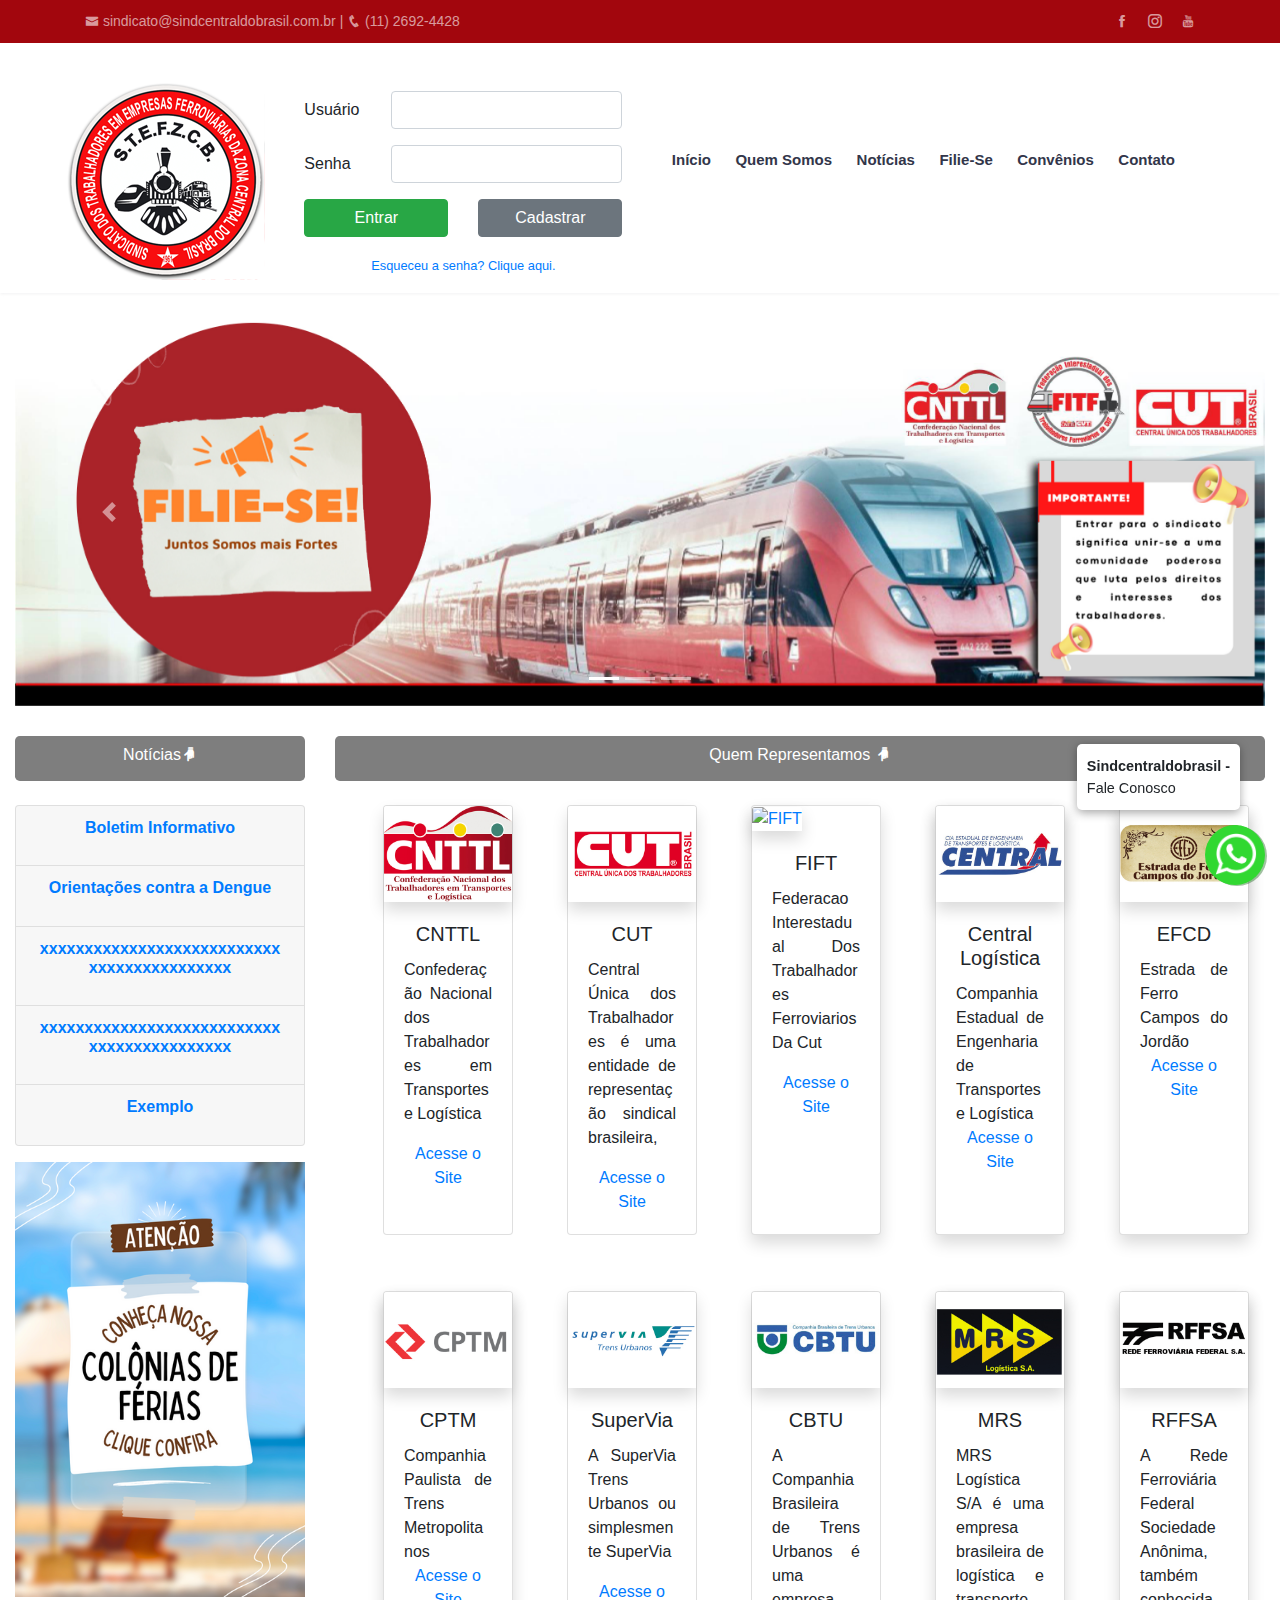
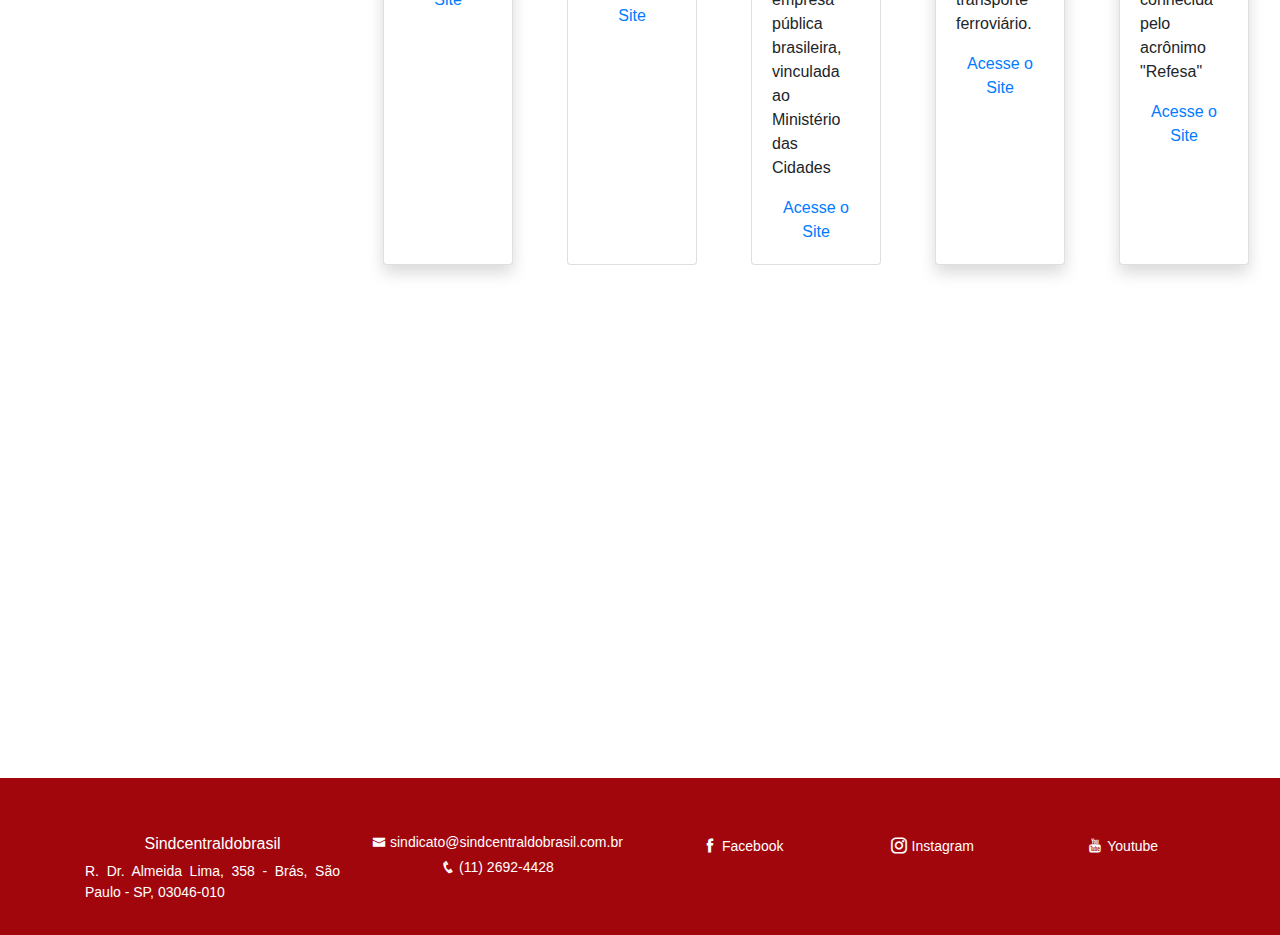
==== commit ca8192d1: "PrimeiraVersao" ====
--- a/index.html
+++ b/index.html
@@ -1,783 +1,650 @@
-<!DOCTYPE html>
-<html>
-<head>
- <title>Sindcentraldobrasil
-</title>
- <meta charset="utf-8">
- <meta name="viewport" content="width=device-width, initial-scale=1">
-
-   <link href="css/icofont/icofont.min.css" rel="stylesheet">
-   
-
-
-	<!-- Meta  -->
-	<meta name="robots" content="index,contato">
-	<META name="author" content="Sindcentraldobrasil">
-	<meta name="keywords" content="Sindcentraldobrasil">
-    <meta name="description" content="Sindcentraldobrasil">
- 
-   <!-- CSS  -->
-   <link  rel="stylesheet" href="https://cdnjs.cloudflare.com/ajax/libs/animate.css/4.1.1/animate.min.css" />
-   <link rel="stylesheet" href="https://maxcdn.bootstrapcdn.com/bootstrap/4.4.1/css/bootstrap.min.css">
-    <script src="https://ajax.googleapis.com/ajax/libs/jquery/3.4.1/jquery.min.js"></script>
-	<script src="https://cdnjs.cloudflare.com/ajax/libs/popper.js/1.16.0/umd/popper.min.js"></script>
-	<script src="https://maxcdn.bootstrapcdn.com/bootstrap/4.4.1/js/bootstrap.min.js"></script>
-	
-	
-	 <script type="text/javascript" src="https://cdn.nube.com.br/media/api/jquery/jquery.min.js"></script>
-    <script type="text/javascript"
-            src="https://cdn.nube.com.br/media/site/js/topvagas.min.js?v=17042023"></script>
-    <link rel="stylesheet" type="text/css"
-          href="https://cdn.nube.com.br/media/site/css/topvagas.min.css?v=15032020" />
-	  <!-- <links cdn Jquery - bootstrap -  popper"> -->
-   
-    <link rel="stylesheet" href="css/font-awesome.min.css">	
-    <link rel="stylesheet" href="css/themify-icons.css">
-    <link rel="stylesheet" href="css/slicknav.css">
-    <link rel="stylesheet" href="css/estilo.css">
-    <!-- <links css e  icones"> -->
-	
-	<!-- ÍCONE DE FAVORITOS E LOGOTIPO DO SITE -->
-  <link rel="shortcut icon" type="image/x-icon" href="img/apgicon.png" /> 
-  
-
-  
-  
-  <script>
-    $(document).ready(function(){
-        // Add minus icon for collapse element which is open by default
-        $(".collapse.show").each(function(){
-        	$(this).prev(".card-header").find(".fa").addClass("fa-minus").removeClass("fa-plus");
-        });
-        
-        // Toggle plus minus icon on show hide of collapse element
-        $(".collapse").on('show.bs.collapse', function(){
-        	$(this).prev(".card-header").find(".fa").removeClass("fa-plus").addClass("fa-minus");
-        }).on('hide.bs.collapse', function(){
-        	$(this).prev(".card-header").find(".fa").removeClass("fa-minus").addClass("fa-plus");
-        });
-    });
-</script>
-<style>
-.texto_fim{
-vertical-align: bottom;
-}
-
-.btncor{
-background-color:#7e7e7e;
-}
-.letrazulescuro{
-color:#06315e;
-}
-
-.scrollbar-deep-purple::-webkit-scrollbar-track {
-    -webkit-box-shadow: inset 0 0 6px rgba(0, 0, 0, 0.1);
-    background-color: #F5F5F5;
-    border-radius: 10px;
-}
-
-.scrollbar-deep-purple::-webkit-scrollbar {
-    width: 12px;
-    background-color: #F5F5F5;
-}
-
-.scrollbar-deep-purple::-webkit-scrollbar-thumb {
-    border-radius: 10px;
-    -webkit-box-shadow: inset 0 0 6px rgba(0, 0, 0, 0.1);
-    background-color: #512da8;
-}
-
-.scrollbar-deep-purple {
-    scrollbar-color: #512da8 #F5F5F5;
-}
-
-.scrollbar-cyan::-webkit-scrollbar-track {
-    -webkit-box-shadow: inset 0 0 6px rgba(0, 0, 0, 0.1);
-    background-color: #F5F5F5;
-    border-radius: 10px;
-}
-
-.scrollbar-cyan::-webkit-scrollbar {
-    width: 12px;
-    background-color: #F5F5F5;
-}
-
-.scrollbar-cyan::-webkit-scrollbar-thumb {
-    border-radius: 10px;
-    -webkit-box-shadow: inset 0 0 6px rgba(0, 0, 0, 0.1);
-    background-color: #00bcd4;
-}
-
-.scrollbar-cyan {
-    scrollbar-color: #00bcd4 #F5F5F5;
-}
-
-.scrollbar-dusty-grass::-webkit-scrollbar-track {
-    -webkit-box-shadow: inset 0 0 6px rgba(0, 0, 0, 0.1);
-    background-color: #F5F5F5;
-    border-radius: 10px;
-}
-
-.scrollbar-dusty-grass::-webkit-scrollbar {
-    width: 12px;
-    background-color: #F5F5F5;
-}
-
-.scrollbar-dusty-grass::-webkit-scrollbar-thumb {
-    border-radius: 10px;
-    -webkit-box-shadow: inset 0 0 6px rgba(0, 0, 0, 0.1);
-    background-image: -webkit-linear-gradient(330deg, #d4fc79 0%, #96e6a1 100%);
-    background-image: linear-gradient(120deg, #d4fc79 0%, #96e6a1 100%);
-}
-
-.scrollbar-ripe-malinka::-webkit-scrollbar-track {
-    -webkit-box-shadow: inset 0 0 6px rgba(0, 0, 0, 0.1);
-    background-color: #F5F5F5;
-    border-radius: 10px;
-}
-
-.scrollbar-ripe-malinka::-webkit-scrollbar {
-    width: 12px;
-    background-color: #F5F5F5;
-}
-
-.scrollbar-ripe-malinka::-webkit-scrollbar-thumb {
-    border-radius: 10px;
-    -webkit-box-shadow: inset 0 0 6px rgba(0, 0, 0, 0.1);
-    background-image: -webkit-linear-gradient(330deg, #f093fb 0%, #f5576c 100%);
-    background-image: linear-gradient(120deg, #f093fb 0%, #f5576c 100%);
-}
-
-.bordered-deep-purple::-webkit-scrollbar-track {
-    -webkit-box-shadow: none;
-    border: 1px solid #512da8;
-}
-
-.bordered-deep-purple::-webkit-scrollbar-thumb {
-    -webkit-box-shadow: none;
-}
-
-.bordered-cyan::-webkit-scrollbar-track {
-    -webkit-box-shadow: none;
-    border: 1px solid #00bcd4;
-}
-
-.bordered-cyan::-webkit-scrollbar-thumb {
-    -webkit-box-shadow: none;
-}
-
-.square::-webkit-scrollbar-track {
-    border-radius: 0 !important;
-}
-
-.square::-webkit-scrollbar-thumb {
-    border-radius: 0 !important;
-}
-
-.thin::-webkit-scrollbar {
-    width: 6px;
-}
-
-.example-1 {
-    position: relative;
-    overflow-y: scroll;
-    height: 150px; // altura da caixa do vestibulinho
-}
-
-
-
-
-
-
-
-</style>
-  
-  
-
-</head>
-<body>
-<div class=""><!-- <links css e  icones"> -->
-
-	
-	
-	<script src="js/jquery.min.js"></script>
-
-<!-- Inicio Topo - Menu e logo -->
-    <header>
-        <div class="header-area ">
-		   <div class="header-top_area">
-                <div class="container">
-                    <div class="row">
-                        <div class="col-lg-12 col-md-12  col-xl-12 mx-auto mt-12">
-                            <div class="header_top_wrap d-flex justify-content-between align-items-center white">
-                                <div class="text_wrap  font_card ">
-                                     <i class="icofont-envelope"></i> sindicato@sindcentraldobrasil.com.br  </a> |
-									 <i class="icofont-phone"></i> (11) 2692-4428		
-                                </div>
-	
-                                <div class=" social-links">
-                                     <a href="https://www.facebook.com/sindcentraldobrasil/" target="_blank" class="facebook"><i class="icofont-facebook"></i></a>
-									 <a href="https://www.instagram.com/sindcentraldobrasil/" target="_blank" class="instagram"><i class="icofont-instagram"></i></a>
-									 <a href="https://www.youtube.com/@sindicatocentraldobrasilsi711" target="_blank" class="youtube"><i class="icofont-youtube"></i></a>
-                                </div>
-                            </div>
-                        </div>
-                    </div>
-                </div>
-            </div>
-            <div id="" class="main-header-area"> <!-- Inserir ID="sticky-header" para menu flutuante -->
-                <div class="container-fluid">
-                    <div class="row">
-                        <div class="col-lg-12">
-                            <div class="header_wrap d-flex justify-content-between align-items-center">
-                                <div class="header_left">
-                                    <div class="logo">
-                                        <a href="index.html"><br>
-                                          <img src="img/logo.png" alt="">
-											
-                                        </a>
-                                    </div>
-                                </div>
-								
-								    <div class="header_left">
-                                    <div class="logo">
-                                       
-									     
-										<form>
-											  <div class="mb-3 mt-5 row align-items-center">
-												<label for="login" class="col-sm-2 col-form-label">Usuário </label>
-												<div class="col-sm-10">
-												  <input type="text" class="form-control" id="login" name="login" required>
-												</div>
-											  </div>
-											  <div class="mb-3 row align-items-center">
-												<label for="senha" class="col-sm-2 col-form-label">Senha </label>
-												<div class="col-sm-10">
-												  <input type="password" class="form-control" id="senha" name="senha" required>
-												</div>
-											  </div>
-											  <div class="row justify-content-center">
-												<div class="col-sm-6">
-												  <button type="submit" class="btn btn-success btn-block">Entrar</button>
-												</div>
-												<div class="col-sm-6">
-												  <a href="#" class="btn btn-secondary btn-block">Cadastrar</a>
-												</div>
-											  </div>
-											  <div class="row justify-content-center">
-												<div class="col-sm-6 text-center">
-												  <small><a href="#">Esqueceu a senha? Clique aqui.</a></small>
-												</div>
-											  </div>
-											</form>
-
-
-
-                                    </div>
-                                </div>
-								
-							
-                                <div class="header_right d-flex align-items-center">
-                                    <div class="main-menu  d-none d-lg-block">
-                                        <nav>
-                                            <ul id="navigation">
-                                                <li><a  href="index.html">Início</a></li>
-												
-                                            
-												<li><a href="quemsomos.html">Quem Somos</a></li>
-												<li><a href="noticias.html"> Notícias</a></li>
-												<li><a href="filiese.html"> filie-se</a></li>                                            
-												<li><a href="convenios.html">Convênios</a></li>
-                                                <li><a href="contato.html">Contato</a></li>
-                                            </ul>
-                                        </nav>
-                                    </div>
-
-                                </div>
-                            </div>
-                        </div>
-                        <div class="col-12">
-                            <div class="mobile_menu d-block d-lg-none"></div>
-                        </div>
-                    </div>
-                </div>
-            </div>
-        </div>
-    </header>
-   <!-- Fim Topo - Menu e logo -->
-<br>
-<div class="container-fluid"><!-- Banner Rotativo -->
-
-				<div id="demo" class="carousel slide animate__animated animate__fadeInUp" data-ride="carousel">
-
-				  <!-- Indicators -->
-				  <ul class="carousel-indicators">
-					<li data-target="#demo" data-slide-to="0" class="active"></li>
-					<li data-target="#demo" data-slide-to="1"></li>
-					<li data-target="#demo" data-slide-to="2"></li>
-				
-					
-				  </ul>
-
-				  <!-- The slideshow -->
-				<div class="carousel-inner">
-								
-				<div class="carousel-item active">
-					    <a href="teste.html" > <img src="img/banner.jpg" class="img-fluid" alt="Sindcentraldobrasil"> </a>
-				  </div> 
-				  
-				  				  
-				   <div class="carousel-item">
-					   <img src="img/banner.jpg" class="img-fluid" alt="Compams"> 
-				  </div> 
-				  
-				  	<div class="carousel-item">
-						<a href="pdf/2019_guia_versao17-04_final_APROVADA.pdf" target="_blank">
-					  <img src="img/banner.jpg" class="img-fluid" alt="Comunicação Inclusiva">
-					  </a>
-					</div>
-
-			  </div>
-
-			  <!-- Left and right controls -->
-			  <a class="carousel-control-prev" href="#demo" data-slide="prev">
-				<span class="carousel-control-prev-icon"></span>
-			  </a>
-			  <a class="carousel-control-next" href="#demo" data-slide="next">
-				<span class="carousel-control-next-icon"></span>
-			  </a>
-			</div>
-
-
-</div><!-- Fim do banner Rotativo -->
-
-
-	<div class= "container-fluid" style="margin-top:30px"><!--Início espaço de noticia a esquerda -->
-		<div class="row">
- 
-	<div class="col-md-3 mb-3"><!--Início espaço de noticia a direita -->  
-			<button type="button" class="btn btncor btn-lg btn-block animate__animated animate__fadeInUp"> <h6 class="text-white">Notícias<i class="icofont-hand-down"></i></h6></button>
-				<br>
-		<div class="accordion animate__animated animate__fadeInUp" id="accordionExample"> <!--Abaixo todas as divisões accordion -->
-		
-		
-		
-		<div class="card "><!--Início do accordion -->
-			<div class="card-header">
-				<a class="card-link" data-toggle="collapse" href="#matricula2024">
-				<h6 class="posthl"> <b> <p align="center"> 
-				Boletim Informativo
-				</b></h6></a>
-			</div>
-					
-			<div id="matricula2024" class="collapse " data-parent="#accordion">
-				<p align="justify" class="margem">
-				<font class="font_card " align="center">
-				<center>
-				
-				 Confira Nosso Boletim Informativo<br>
-				 <a href="pdf/boletim.pdf" target="_blank"> 
-			<button class="btn btn-danger ">Clique aqui</button> </a><br>
-			<br>
-							
-			
-			
-			</font> 			
-			</div>	
-					
-		</div><!--fim do accordion -->
-		
-		
-		<div class="card "><!--Início do accordion -->
-			<div class="card-header">
-				<a class="card-link" data-toggle="collapse" href="#dengue">
-				<h6 class="posthl"> <b> <p align="center"> 
-				Orientações contra a Dengue
-				</b></h6></a>
-			</div>
-					
-			<div id="dengue" class="collapse " data-parent="#accordion">
-				<p align="justify" class="margem">
-				<font class="font_card " align="center">
-				<center>
-				
-				<img src="img/Dengue-page-001.jpg" class="img-fluid">
-				
-				 Guia de orientações contra a Dengue. <br><br>
-				
-				 <a href="pdf/guia da dengue_atualizado 07_02 1.pdf" target="_blank"> 
-			<button class="btn btn-danger ">Clique aqui</button> </a><br>
-			<br>
-							
-			
-			
-			</font> 			
-			</div>	
-					
-		</div><!--fim do accordion -->
-		
-		
-		<div class="card "><!--Início do accordion -->
-			<div class="card-header">
-				<a class="card-link" data-toggle="collapse" href="#PSSAuxDoc">
-				<h6 class="posthl"> <b> <p align="center"> 
-				xxxxxxxxxxxxxxxxxxxxxxxxxxxxxxxxxxxxxxxxxxx
-				</b></h6></a>
-			</div>
-					
-			<div id="PSSAuxDoc" class="collapse " data-parent="#accordion">
-				<p align="justify" class="margem">
-				<font class="font_card " align="center">
-				<center>
-				 <b>Período das Inscrições:</b> 02/10/2023 a 16/10/2023 <br><br>
-				
-				<a class="btn btn-danger btn-sm" href="https://urhsistemas.cps.sp.gov.br/dgsdad/selecaopublica/PSSAD/detalhes.aspx?oljioahohafnav87412=2342&miji431dqd" target="_blank"> Clique aqui </a>   <br> </center>  <br> 
-			
-							
-			
-			
-			</font> 			
-			</div>	
-					
-		</div><!--fim do accordion -->
-		
-		
-		<div class="card "><!--Início do accordion -->
-			<div class="card-header">
-				<a class="card-link" data-toggle="collapse" href="#Pss">
-				<h6 class="posthl"> <b> <p align="center"> 
-				xxxxxxxxxxxxxxxxxxxxxxxxxxxxxxxxxxxxxxxxxxx
-				</b></h6></a>
-			</div>
-					
-			<div id="Pss" class="collapse " data-parent="#accordion">
-				<p align="justify" class="margem">
-				
-			</div>	
-					
-		</div><!--fim do accordion -->
-				
-		<div class="card "><!--Início do accordion -->
-			<div class="card-header">
-				<a class="card-link" data-toggle="collapse" href="#historiaAG">
-				<h6 class="posthl"> <b> <p align="center"> 
-				Exemplo
-
-				</b></h6></a>
-			</div>
-					
-			<div id="historiaAG" class="collapse " data-parent="#accordion">
-				<p align="justify" class="margem">
-				<font class="font_card " align="justify">
-				
-							exemplo  <br> <b> <center> exemplo </center> </b>
-			<img src="img/historiaag.jpg" class="img-fluid"><br> 
-			
-			<br> 
-			<center><a class="btn btn-danger " href="https://drive.google.com/file/d/1e2-AnadKpnbD4L_omRLtHsF7amcFr7Bz/view" target="_blank"> Clique aqui </a>   <br> </center>  <br> 
-			
-
-				</font> 			
-			</div>	
-			
-		</div><!--fim do accordion -->
-		<center>
-		<a href="colonia.html" target="_blank">
-			<img src="img/coloniaferias.png" class="img-fluid mt-3"></a>
-				</center>			
-
-					
-	</div>
-</div>
-
-	   <div class="col-md-9"><!--Início espaço de noticia a direita -->  
-		<button type="button" class="btn btncor btn-lg btn-block btnazulescuro animate__animated animate__fadeInUp"> <h6 class="text-white">Quem Representamos <i class="icofont-hand-down"></i></h6></button> <br>
-		<div class="row mb-5 ">	
-
-
-			<div class="col-md-2 col-lg-2 col-xl-2 ml-5 d-flex mb-2">
-				<div class="card animate__animated animate__fadeInUp">
-				  <a href="https://cnttl.org.br/"target="_blank">
-					<img src="img/parceiro1.jpg" class="card-img-top shadow" alt="NSA">
-				  </a>
-				  <div class="card-body">
-					<h5 class="card-title text-center">CNTTL</h5>
-					<p class="card-text text-justify"> Confederação Nacional dos Trabalhadores em Transportes e Logística</p>
-					 <div class="text-center">
-						<a href="https://cnttl.org.br/" target="_blank" class="">Acesse o Site</a>
-					</div>	
-						
-				  </div>
-			</div>
-
-			</div>
-			
-			
-			<div class="col-md-2 col-lg-2 col-xl-2 ml-4 d-flex mb-2">
-				<div class="card animate__animated animate__fadeInUp">
-				  <a href="https://www.cut.org.br/" target="_blank">
-					<img src="img/parceiro_CUT.jpg" class="card-img-top shadow" alt="CUT"> </a>
-		
-				  <div class="card-body">
-					<h5 class="card-title text-center">CUT</h5>
-					<p class="card-text text-justify"> Central Única dos Trabalhadores é uma entidade de representação sindical brasileira,</p>
-					  <div class="text-center">
-							<a href="https://www.cut.org.br/" target="_blank">Acesse o Site </a>
-					</div>
-				  </div>
-				</div>
-
-			</div>
-	
-			<div class="col-md-2 col-lg-2 col-xl-2 ml-4   d-flex mb-2">
-				<div class="card shadow animate__animated animate__fadeInUp">
-					<a href="https://fitf.org.br/" target="_blank">
-					  <img src="img/parceiro2.jpg" alt="FIFT" class="card-img-top shadow"> </a>
-					  <div class="card-body">
-						<h5 class="card-title text-center">FIFT</h5>
-						<p class="card-text text-justify">Federacao Interestadual Dos Trabalhadores Ferroviarios Da Cut </p>
-						<div class="text-center">
-						  <a href="https://fitf.org.br/" target="_blank">Acesse o Site </a>
-						</div> 	
-					  </div>   
-
-
-				</div>
-		
-			</div>	
-			
-			<div class="col-md-2 col-lg-2 col-xl-2 ml-4   d-flex mb-2">
-				<div class="card shadow animate__animated animate__fadeInUp">
-					  <a href="https://www.central.rj.gov.br/" target="_blank">
-					<img src="img/parceiro3.jpg" alt="Central" class="card-img-top shadow"><a/>
-				  
-				  <div class="card-body">
-					<h5 class="card-title text-center">Central Logística</h5>
-					<p class="card-text text-justify">Companhia Estadual de Engenharia de Transportes e Logística</p>
-					<div class="text-center">
-					  <a href="https://www.central.rj.gov.br/" target="_blank">Acesse o Site </a>
-					</div>                      
-				  </div>   
-				</div>
-			</div>
-			
-			<div class="col-md-2 col-lg-2 col-xl-2 ml-4   d-flex mb-2">		
-				<div class="card shadow animate__animated animate__fadeInUp">
-				 <a href="https://www.instagram.com/estradadeferrocamposdojordao/"  target="_blank">
-				  <img src="img/parceiro4.jpg" alt="EFCD" class="card-img-top shadow"><a/>
-				  <div class="card-body">
-					<h5 class="card-title text-center" align="center"> EFCD</h5>
-					<p class="card-text text-justify" align="justify">Estrada de Ferro Campos do Jordão</p>
-					<div class="text-center">
-					  <a href="https://www.instagram.com/estradadeferrocamposdojordao/"  target="_blank">Acesse o Site</a>
-					</div>       
-				  </div>
-				</div>
-			</div>	
-
-
-	 </div>
-	 
-	 <div class="row ">	
-	 
-	 	<div class="col-md-2 col-lg-2 col-xl-2 ml-5   d-flex mb-2">			
-			
-			<div class="card shadow animate__animated animate__fadeInUp">
-				<a href="https://www.cptm.sp.gov.br/" target="_blank">
-				<img src="img/parceiro5.jpg" alt="CPTM" class="card-img-top shadow"><a/>
-			
-			  <div class="card-body">
-				<h5 class="card-title text-center">CPTM</h5>
-				<p class="card-text text-justify">Companhia Paulista de Trens Metropolitanos </p>
-				<div class="text-center">
-				  <a href="https://www.cptm.sp.gov.br/" target="_blank"> Acesse o Site </a>
-				</div>
-			  </div>
-			</div>	
-			</div>
-			
-			
-			<div class="col-md-2 col-lg-2 col-xl-2 ml-4   d-flex mb-2">
-			<div class="card animate__animated animate__fadeInUp">
-				  <a href="https://www.supervia.com.br/" target="_blank">
-					<img src="img/parceiro6.jpg" class="card-img-top shadow" alt="NSA">
-				  </a>
-				  <div class="card-body">
-					<h5 class="card-title text-center">SuperVia</h5>
-					<p class="card-text text-justify">A SuperVia Trens Urbanos ou simplesmente SuperVia</p>
-					 <div class="text-center">
-						<a href="https://www.supervia.com.br/"target="_blank"> Acesse o Site </a>
-					</div>	
-						
-				  </div>
-			</div>
-
-			</div>
-			
-			
-			<div class="col-md-2 col-lg-2 col-xl-2 ml-4   d-flex mb-2">
-				<div class="card animate__animated animate__fadeInUp">
-				  <a href="https://bh.cbtu.gov.br/" target="_blank">
-					<img src="img/parceiro7.jpg" class="card-img-top shadow" alt="NSA">
-				  </a>
-				  <div class="card-body">
-					<h5 class="card-title text-center">CBTU</h5>
-					<p class="card-text text-justify">A Companhia Brasileira de Trens Urbanos é uma empresa pública brasileira, vinculada ao Ministério das Cidades</p>
-					  <div class="text-center">
-							<a href="https://bh.cbtu.gov.br/" target="_blank">Acesse o Site</a>
-					</div>
-				  </div>
-				</div>
-
-			</div>
-	
-			<div class="col-md-2 col-lg-2 col-xl-2 ml-4   d-flex mb-2">
-				<div class="card shadow animate__animated animate__fadeInUp">
-					<a href="https://www.mrs.com.br/"  target="_blank">
-					  <img src="img/parceiro8.jpg" alt="NSA" class="card-img-top shadow"> </a>
-					  <div class="card-body">
-						<h5 class="card-title text-center">MRS</h5>
-						<p class="card-text text-justify">MRS Logística S/A é uma empresa brasileira de logística e transporte ferroviário.</p>
-						<div class="text-center">
-						  <a href="https://www.mrs.com.br/"  target="_blank">Acesse o Site</a>
-						</div> 	
-					  </div>   
-
-
-				</div>
-		
-			</div>	
-			
-			
-				<div class="col-md-2 col-lg-2 col-xl-2 ml-4   d-flex mb-2">
-				<div class="card shadow animate__animated animate__fadeInUp">
-					<a href="https://www.refer.com.br/patrocinadoras/rffsa/"  target="_blank">
-					  <img src="img/parceiro9.jpg" alt="NSA" class="card-img-top shadow"> </a>
-					  <div class="card-body">
-						<h5 class="card-title text-center">RFFSA</h5>
-						<p class="card-text text-justify">A Rede Ferroviária Federal Sociedade Anônima, também conhecida pelo acrônimo "Refesa"</p>
-						<div class="text-center">
-						  <a href="https://www.refer.com.br/patrocinadoras/rffsa/"  target="_blank">Acesse o Site</a>
-						</div> 	
-					  </div>   
-
-
-				</div>
-		
-			</div>	
-</div>	
-	 
-	 
-
-  </div> 
-  
-
-</div>
-</div>
-</div><!-- Fim do container -->
-    <iframe class="mt-5" src="https://www.google.com/maps/embed?pb=!1m18!1m12!1m3!1d7315.266174054343!2d-46.61464995834404!3d-23.54569566578893!2m3!1f0!2f0!3f0!3m2!1i1024!2i768!4f13.1!3m3!1m2!1s0x94ce591f292bca77%3A0xf39323d2e9379566!2sR.%20Dr.%20Almeida%20Lima%2C%20358%20-%20Br%C3%A1s%2C%20S%C3%A3o%20Paulo%20-%20SP%2C%2003046-010!5e0!3m2!1spt-BR!2sbr!4v1710784466097!5m2!1spt-BR!2sbr" width="100%" height="450" style="border:0;" allowfullscreen="" loading="lazy" referrerpolicy="no-referrer-when-downgrade"></iframe>
-      
-
-<!--abaixo Rodapé --> 
-
-
-
-<!-- Footer -->
-<footer class="page-footer font-small mdb-color pt-4 rodape">
-  <!-- Footer Links -->
-  <div class="container text-center text-md-left">
-    <!-- Footer links -->
-    <div class="row text-center text-md-left mt-3 pb-3">
-	    <!-- Grid column -->
-		<div class="col-md-3 col-lg-3 col-xl-3 mx-auto mt-3 text_wrap social-links">
-			<h6 align="center">Sindcentraldobrasil </h6>
-			<p class="font_card" align="justify">R. Dr. Almeida Lima, 358 - Brás, São Paulo - SP, 03046-010 </p>
-      </div>
-
-	   <hr class="w-100 clearfix d-md-none">
-      <!-- Grid column -->
-      <div class="col-md-3 col-lg-3 col-xl-3 mx-auto mt-3">
-			<p class="font_card h6" align="center">
-			<i class="icofont-envelope"></i> sindicato@sindcentraldobrasil.com.br <br></p>
-			<p class="font_card h6" align="center"><i class="icofont-phone "></i> (11) 2692-4428 	</p>
-      </div>	   
-	    <hr class="w-100 clearfix d-md-none">
-      <!-- Grid column -->
-	  
-  
-		   <div class="col-md-2 col-lg-2 col-xl-2 mx-auto mt-3 text_wrap social-links">
-			<p align="center">
-
-			<a href="https://www.facebook.com/sindcentraldobrasil/" target="_blank" class="facebook">  <i class="icofont-facebook text-white"></i> 
-			<font class="font_card h6 text-white">Facebook</font> </a>
-			</p>          
-      </div>
-	  
-	   <div class="col-md-2 col-lg-2 col-xl-2 mx-auto mt-3 text_wrap social-links">
-			<p align="center">
-
-		<a href="https://www.instagram.com/sindcentraldobrasil/" target="_blank" class="instagram"><i class="icofont-instagram text-white"></i> 
-		<font class="font_card h6 text-white">Instagram  </font></a>
-			</p>          
-      </div>
-	  
-	   <div class="col-md-2 col-lg-2 col-xl-2 mx-auto mt-3 text_wrap social-links">
-			<p align="center">
-
-			<a href="https://www.youtube.com/@sindicatocentraldobrasilsi711" target="_blank" class="youtube"><i class="icofont-youtube text-white"></i>  
-			<font class="font_card h6 text-white">Youtube  </font></a>
-			</p>          
-      </div>
-      <!-- Grid column -->
-
-    </div>
-	
-    <!-- Footer links -->
-    </div>
-
-</footer><!--Fim Rodapé --> 
-
-</div><!-- fim da div all -->
-
-
-
-
-<div id="whatswidget-pre-wrapper" class="">
-<div id="whatswidget-widget-wrapper" class="whatswidget-widget-wrapper" style="all:revert;">
-<div id="whatswidget-conversation" class="whatswidget-conversation" style="color: revert; font: revert; font-feature-settings: revert; font-kerning: revert; font-optical-sizing: revert; font-variation-settings: revert; text-orientation: revert; text-rendering: revert; -webkit-font-smoothing: revert; -webkit-locale: revert; -webkit-text-orientation: revert; -webkit-writing-mode: revert; writing-mode: revert; zoom: revert; place-content: revert; place-items: revert; place-self: revert; alignment-baseline: revert; animation: revert; appearance: revert; backdrop-filter: revert; backface-visibility: revert; background: revert; background-blend-mode: revert; baseline-shift: revert; block-size: revert; border-block: revert; border: revert; border-radius: revert; border-collapse: revert; border-inline: revert; inset: revert; box-shadow: revert; box-sizing: revert; break-after: revert; break-before: revert; break-inside: revert; buffered-rendering: revert; caption-side: revert; caret-color: revert; clear: revert; clip: revert; clip-path: revert; clip-rule: revert; color-interpolation: revert; color-interpolation-filters: revert; color-rendering: revert; color-scheme: revert; columns: revert; column-fill: revert; gap: revert; column-rule: revert; column-span: revert; contain: revert; contain-intrinsic-size: revert; content: revert; content-visibility: revert; counter-increment: revert; counter-reset: revert; counter-set: revert; cursor: revert; cx: revert; cy: revert; d: revert; display: none; dominant-baseline: revert; empty-cells: revert; fill: revert; fill-opacity: revert; fill-rule: revert; filter: revert; flex: revert; flex-flow: revert; float: revert; flood-color: revert; flood-opacity: revert; grid: revert; grid-area: revert; height: revert; hyphens: revert; image-orientation: revert; image-rendering: revert; inline-size: revert; inset-block: revert; inset-inline: revert; isolation: revert; letter-spacing: revert; lighting-color: revert; line-break: revert; list-style: revert; margin-block: revert; margin: revert; margin-inline: revert; marker: revert; mask: revert; mask-type: revert; max-block-size: revert; max-height: revert; max-inline-size: revert; max-width: revert; min-block-size: revert; min-height: revert; min-inline-size: revert; min-width: revert; mix-blend-mode: revert; object-fit: revert; object-position: revert; offset: revert; opacity: 0; order: revert; origin-trial-test-property: revert; orphans: revert; outline: revert; outline-offset: revert; overflow-anchor: revert; overflow-wrap: revert; overflow: revert; overscroll-behavior-block: revert; overscroll-behavior-inline: revert; overscroll-behavior: revert; padding-block: revert; padding: revert; padding-inline: revert; page: revert; page-orientation: revert; paint-order: revert; perspective: revert; perspective-origin: revert; pointer-events: revert; position: revert; quotes: revert; r: revert; resize: revert; ruby-position: revert; rx: revert; ry: revert; scroll-behavior: revert; scroll-margin-block: revert; scroll-margin: revert; scroll-margin-inline: revert; scroll-padding-block: revert; scroll-padding: revert; scroll-padding-inline: revert; scroll-snap-align: revert; scroll-snap-stop: revert; scroll-snap-type: revert; shape-image-threshold: revert; shape-margin: revert; shape-outside: revert; shape-rendering: revert; size: revert; speak: revert; stop-color: revert; stop-opacity: revert; stroke: revert; stroke-dasharray: revert; stroke-dashoffset: revert; stroke-linecap: revert; stroke-linejoin: revert; stroke-miterlimit: revert; stroke-opacity: revert; stroke-width: revert; tab-size: revert; table-layout: revert; text-align: revert; text-align-last: revert; text-anchor: revert; text-combine-upright: revert; text-decoration: revert; text-decoration-skip-ink: revert; text-indent: revert; text-overflow: revert; text-shadow: revert; text-size-adjust: revert; text-transform: revert; text-underline-offset: revert; text-underline-position: revert; touch-action: revert; transform: revert; transform-box: revert; transform-origin: revert; transform-style: revert; transition: revert; user-select: revert; vector-effect: revert; vertical-align: revert; visibility: revert; -webkit-app-region: revert; border-spacing: revert; -webkit-border-image: revert; -webkit-box-align: revert; -webkit-box-decoration-break: revert; -webkit-box-direction: revert; -webkit-box-flex: revert; -webkit-box-ordinal-group: revert; -webkit-box-orient: revert; -webkit-box-pack: revert; -webkit-box-reflect: revert; -webkit-highlight: revert; -webkit-hyphenate-character: revert; -webkit-line-break: revert; -webkit-line-clamp: revert; -webkit-mask-box-image: revert; -webkit-mask: revert; -webkit-mask-composite: revert; -webkit-perspective-origin-x: revert; -webkit-perspective-origin-y: revert; -webkit-print-color-adjust: revert; -webkit-rtl-ordering: revert; -webkit-ruby-position: revert; -webkit-tap-highlight-color: revert; -webkit-text-combine: revert; -webkit-text-decorations-in-effect: revert; -webkit-text-emphasis: revert; -webkit-text-emphasis-position: revert; -webkit-text-fill-color: revert; -webkit-text-security: revert; -webkit-text-stroke: revert; -webkit-transform-origin-x: revert; -webkit-transform-origin-y: revert; -webkit-transform-origin-z: revert; -webkit-user-drag: revert; -webkit-user-modify: revert; white-space: revert; widows: revert; width: revert; will-change: revert; word-break: revert; word-spacing: revert; x: revert; y: revert; z-index: revert;"><div class="whatswidget-conversation-header" style="all:revert;">
-<div id="whatswidget-conversation-title" class="whatswidget-conversation-title" style="all:revert;"> Sindcentraldobrasil</div></div><div id="whatswidget-conversation-message" class="whatswidget-conversation-message " style="all:revert;"> <span style="all:revert;">Mensagem da conversa!</span></div><div class="whatswidget-conversation-cta" style="all:revert;"> <a style="all:revert;" id="whatswidget-phone-desktop" target="_blank" href="https://web.whatsapp.com/send?phone=551196184-5809" class="whatswidget-cta whatswidget-cta-desktop">Enviar Mensagem</a> <a id="whatswidget-phone-mobile" target="_blank" href="https://wa.me/5511961845809" class="whatswidget-cta whatswidget-cta-mobile" style="all:revert;">Enviar Mensagem</a></div><a target="_blank" class="whatswidget-link" href="https://www.adamante.com.br/code/whatsapp-site/" title="Feito no WhatsWidget" style="all:revert;"><img src=" [data-uri]" style="all:revert;"></a></div><div id="whatswidget-conversation-message-outer" class="whatswidget-conversation-message-outer" style="all:revert;"> <span id="whatswidget-text-header-outer" class="whatswidget-text-header-outer" style="all:revert;">Sindcentraldobrasil - </span><br> <div id="whatswidget-text-message-outer" class="whatswidget-text-message-outer" style="all:revert;">Fale Conosco</div></div><div class="whatswidget-button-wrapper" style="all:revert;"><div class="whatswidget-button" id="whatswidget-button" style="all:revert;"><div style="margin:0 auto;width:38.5px;all:revert;"> <img class="whatswidget-icon" style="all:revert;" src=" [data-uri]"></div></div></div>
-<script id="whatswidget-script" type="text/javascript">document.getElementById("whatswidget-conversation").style.display="none";document.getElementById("whatswidget-conversation").style.opacity="0"; var button=document.getElementById("whatswidget-button");button.addEventListener("click",openChat);var conversationMessageOuter=document.getElementById("whatswidget-conversation-message-outer");conversationMessageOuter.addEventListener("click",openChat);var chatOpen=!1;function openChat(){0==chatOpen?(document.getElementById("whatswidget-conversation").style.display="block",document.getElementById("whatswidget-conversation").style.opacity=100,chatOpen=!0,document.getElementById("whatswidget-conversation-message-outer").style.display="none"):(document.getElementById("whatswidget-conversation").style.opacity=0,document.getElementById("whatswidget-conversation").style.display="none",chatOpen=!1)}</script></div>
-<style id="whatswidget-style">.whatswidget-widget-wrapper{font-family:"Helvetica Neue","Apple Color Emoji",Helvetica,Arial,sans-serif !important;font-size:16px !important;position:fixed !important;bottom:20px !important;right:30px !important;z-index:1001 !important}.whatswidget-conversation{background-color:#e4dcd4 !important;background-image:url('data:image/png !important;base64,iVBORw0KGgoAAAANSUhEUgAAAGUAAABlCAYAAABUfC3PAAAACXBIWXMAAA7EAAAOxAGVKw4bAAAAhHpUWHRSYXcgcHJvZmlsZSB0eXBlIGV4aWYAAAiZdY5dDoQwCITfOcUeYQqUluOYrCbewOM7tW6MD/slwPAbZD32TT6DAojX1iMjQDw9daHomBhQFGVE+skdrVApxXfmYjpFZG/wZ9DxpiJ6bM1pXDHV1YJmV5M3BOOFfA5E/X3zp34jJ5txK0wLhZMZAAABd2lUWHRYTUw6Y29tLmFkb2JlLnhtcAABAFVURi04AFhNTDpjb20uYWRvYmUueG1wAEiJ7ZaxTsMwFEX3foVl5thJKEOsuB1aUBkKCJBaxjR5Taw2TpQYYvprDHwSv4DdVi2qyojEYE+27/U99vPy4qGuk3QFCi0gF5Ljr49PjETG8exq6k/rERRismngaXP3nG5WaZTh4aAXa6bLugSVIF2uZcs0x0lWLYCZud2mGG0tasXxfPqARlUDqE/6xPeutXgL8aCH4iZbssfxzT7CrDgulKoZpV3Xke6SVE1OgyiKqB/SMPSMw2vfpUq0J9sLG7HLGEObNqJWopLIrpNF9ao4xkZH+3DQ4pguW7K9LEmrklqFBsSnP+1KLH+xW+Vot4fZg9Cwno9FCbI1V+A48IMT9eWMapPYbZnkMBOZKs4JExB5oU6U+0aAqYHahWFqK0n3pTQ/Qw9fM9g+6K+HgziIgziIgziIg/wrSC8+NHcgTUfXmdbtG8Nkm7OA2X6LAAATK0lEQVR4nO1d25bjOI4MgKSy5/+/bR/3cf+hLJLAPoCgaFu2JaeU6dptnFNTPVlpWSJIXAIBiP7nv/9L8a98lPBv38C/ci/xt2/g/5qICGoVqAoUAAEAEQIzmBlE9PIaEQBUFaUUiAhU7VIhMEIIYP73MG0VEUHOpa+lCxEhhICUIkIILxUTRQSlVtRSoAoQAQqFFoGoIsX4r2I2iIjgcrlARMGB8fU1gYigqqhVUGpBzhmqipTS02vFWivmeQYTI8YA5gBVQc4ZJWcQgJgSeMOx+/8qtvAVtQpCDJhSujJVzAIiIJeCXApCiGB+vJ6xioCIME0JIYT2Y7tg6RcJQP+33xMzrcvfIAIBm+z0mSIi8HWMMQ7raMLMSCmZ4sT8DfB4PSNUV51QjBEiipzLsgi/JKoKVYWIQETb/SiICMy8yU6fen/tf0IIDy2K36vq8jyP7rlFXw8e6Beec1l8U4CIQFTa7RCIlpNRRaClYEoJMcbfU8xycF8IbVrTqABqLUh6HR3XWiG12oOe/LBdCarQHgGi7yo3UUQMZuqLTyIopaDUCmJGbGajnyy7QA9N3RocrTxfIhnu/VbsngR4ckJcYuCAWgrmeUZskZaIopQMEUVK8VQnX6ugVgsjq0hfPOaAEPlpfC/NjpdSUUtFYIYCkGa7pdoiKRTUwnx/xiMVw+0ecylgEYSmGP8Oj8BEbHvQi++PIYTuP0qpIJa+y7g9xFlmQUQwzxdUEcQQkG6iltu/b2Wx0xk5C6pUO2kAePA3AEFUuuJTjC/D0j3ieUhgRikFKnK1brVaNEtESCm+tGAxBAbxF2opzWQJiAkpphYin5OjdN+hauF4SggPdpD/rjaPquq70xY+xtSTNWrOlm9OmCqDMEaUz8PSvWILnlriqMil9MVXBYgJMUSE8HqTR8B2Fd2EcmfY3luRZl8Dh+4PgMUnjH+ulaJgDogxIISAaUrdnrsy/DrtYcBAM812osz0HWfGPBwmIpS2ud2bERNS2JbNAwP29RNKuBVueYZicY6OHdXaTm5THFOzxe0TpRYA2h803ChVVFFLBYAOGdnvcVNyvQoajpIOTd1ax/asW+RHAclx15sjrhBRxGYhO3ZUS0MYYo+4/KEMp1OgnQyHhkYppZpth0VzVQImLAtGbN/vDvlo+a6iY875UKfncm9+WkjY/81sre/irqxqpiWmiBBGn2C7X8TOFXNb4JXnr9UUm2JEBZliqnTTxi1i0w/FyONZCjEsqF4ngApwsDDXAowl5HVFgVo+wWSfVYuoPCiw0HbxJ6vfD/TfQwMFPcPzfEc0fwupGD/73ZNxex+H7xUvAzg845A1tR0KXPuv8e8QGCIW75dc7BT00DZ2HzD+WZMYAkQEfy4XQLXjUQtA6KdPnsIdj8RyjtpN5xJ6718rQ5dnix7btU5RSs4ZCsPPQlxC1Fdi4W28UpT/2ZPwhWA+pFbp/3/8fg8cXmFQa8/mfk9UwEQtpLdTHeM+DM6ulaGwnJDazw5VyujEU0qYprR7F4Zwb5ZG3zTKo9PivuORZTYlB6jaImzNxXzD1ZbLETOoVguBRa984BaptSKXgilNSMlUcbnMxyulVjGfcQCUMTr/6rhS04v5ptB9095v4sCQDn1sv59S6lXNRGPCPF8scHjDR1G7Fy+IHW6+HGf6LrbkgUJukIUleeiL76cml4yczWfEHRVSajXzWmpHoHfcXQ8W7G/0YGKvTohtQ+WcIc3UllJOyFP6jb2nlK6QXCBiKLVHbI5Ya0OT/QRZToLNpeuOmWFBpbdsom72xMq7QbmfZmLaDaYHZqQYkRvEZQo+I3kkQGUJQffKGLmlVidZXegGpFYR5HlGyQUqimlKmxUDGNSzRykxRtvZ8wwJEbUaavAOl8ErkhaiG0KejjZfFtUwsr5nX23Xm0n5mr5eRjNuhmiamgMuqHVbzcTvte/0jZ9JyaJDD4ktMHm/+mmKDlBloBXxDlUKM4ODQmfd5UCBJb/x3OZWIZ6IjmVg910hhJ7t51L6jt5yv9LAya15hi+iCENVdofrj655VYp/[base64]/Jln8WR4lpsqZm6FpNrwq8Em9xrNaxlt+TtK6cU3YCB3fL9Gc55SquwyC21pVv/ltjykjvuvie4LxokAJu6BwtYSsWf3peSOXluIe0/G2yurShm5V3bjtDnku0rM6r7d5zmDi9fhnUbrztihF6xEPk8V9ux+RaD8nLk4SikFl3nupWyFJb3IltnH+L5iHiol59wKSkZs2BP2mRkiCLZFNeORv03mmBlhYGsaRmTQy+1GWcwdbaZFEZkfu90Qz8RNM4Be1xGxzSCiqFIRNyp3TVYdvcPTzhapYgWrrTdtu4/6rt7yOc873Cz4Z5gZU0pWW4c2rMqSuBGF9u4BwMzR3g2EHdiVVAvNY0O0uRXtrOwA6DejuYc+ZYHL33OCxAxuJnDrKUsxImdrGXAY3E2nK6xd3QDKm+SyNDI6h31BpZ0+YKs3IrLfVNGrT4hqD1i+I6tKuc2IA+/nfzERZMdJscWPPVGc53zlNB9FNYYWL70fcYo9JN8qZi6xmZ7bGZE1I88zKoeOSDDTOY6e2ZpeHGy7JbZtEV/EWuvmaIiZzH9ooxCZVRmoQHZCXMkejHSFhIi4E4NyHlgYytWv79MSXGkkD4eUFIoQToq+Op7DDCjuTMXWGydiiJRd0VBsDMe5Ib+llMYsdJIdNWhEG2ulgsn8zgjPbBH3Q1KlF622SggBX19fKNWIHSDCV5gO4Sk/9Ck9kXvz+u7szTnv80nMjGmawMESRFGBFK88GhRjXQXUggDrQNtTa3f6qqoipvdI38yMRNRP7jsV0DU5lfnkkY02mtGenegPLC0R9VYCL5laKLtQlNZkjf7q/DEvbgUO3+rrPCKDv5XT6WgeNYnqbqDNI68tNnoMJrRFQeqNRypX/+2csKkFEp/WaHv6SeHG3VWRU/omR/ShE/+GiI/YilnEjBQWpr7f39G7/Ag5XSnWs/FeJXKUkfp6a4K64zMkHiF4FY+aUq75Y58sqvpT5qtsBiddeW6C4H6gK8R5xctpMH7wcgrOaqM7W6SVw8939L0O7rXwdVL2NRncsCUdzJJTOv1PbAnt7c7/2xTh4vDSPB9MxlsTIiDEgFoq/lwuHS8CMDSfujNui0+t9aEt/lKnuK9Z/KYSPLQ+YnxKzhm5FMQYfkIphBStz8+agYwA4Zn5YqZwZfe50UK38pDfkR4MvKHYI8enjF0KMfyAUoCFYF0777a1RQz9Itwy+Z/a+R6ledi9R3wRjxyf4ozLWg8meD//Ulo91r9hhqwreUYp1YbbTNMuxYxjP44Yn7Jcx9pAfrSX6RMiIkehnbL0DrzicM+R41PGiPFDG8xeyzudVEtDU4aKVVQXoHPHdy/fvP4L38ALY4x/r1IsxG7U0fjaH6kqSq1Gi+0Th7ZBOLfCRCg4b3zKX6wUZ+YLKBucY+H2/[base64]/012Vylf3sOc6W4iOq+ZrzHb34Exj24JjQgabhEbwK6szFr8rfj0FUEsFEyFMAYGuH895v2/HrAfIFqLjnVL8Q5d57vWQEKwf/lnHr8Jmosx5Rh3IDD5fJefcbua9hO2VhBDwRYQLZsu2c8Y0TVe/00eAQFo/5c/PnnSiY0oRCuqY17j575TipkdbxiqqkDyjlIUFeHvcnObjxayUkrFSBjzL297OFCJCDAE5l17Xv/1Op5jO84xpmjZ1fB0tr4iOd45+UYhNqvPopndTqSKp9pCvwxatgSfFtMo8N9R3/5SHvcJsTJeRu9g5xrBBOzGaKc3FwuSfnNa6heh4t00sfCTEFDqPammjzp0nBaAjv/NlBgiYUnriyKmPy3iHRLFVrPkIg2PX3tpNWJDpmGKHW76+vt+3uFW2EB3vzZdazB/4OsxzhJfbMBv3Od4xM02T1U0ePJihDk0VJzZNuX32KXhzzpDWNkFE0Fyag/X5LNa+103uyTX8LUTHVUc/subHi40Fq8s8tz5Ea3fbVNTZ2mL1pkiDU6wVG9aUqrL0Q4IgLH34Zy9TazUWZ0o/MkL+FdHx3ssN5JA18UlDc26Zc+BDc493xfojWw8km0+ppSJN6Y6SuuRRBUpGGPTZxp8wQv6t0MPqCYbOprh3UtH70yieiS+0BR8VBMY0pVUUwW14jHGYi2wn7BNkt1KW5ktFCnFfG5kuielaE1K3t+/WzIfClc8efmRSe04QQ29f+BRe2L1Smt1/FLr6NFSLGvaFkgrt8+mNQnSjlMZm3DtWY6El1X4C9uBsa1Sl35Q7pRAaU/7BaAznb1kSuf1BeudTq/6N0A3B/KxW7TnSP/987VMM0IZOR6tlfNAi75V7pTAB8qQjuo3NmDgtIe4G6bUOYpthf1WMsuOpqhYxiTz8/jUhspaIOMyZ/GR5RW26U0pgRtXaEdbbi0nPjNeZjg9vpBHWUkp9J6/dVBWB5v3BgJmgXR/5FdlCbbp6DGr8KzwYjeEDa/bOiF9uBC9fFtaBuQ/f7e+IU5v+/Ln0PG9N7vZWaCdgrYG0sxl3LlhpmFncEj57gLHrGz5fRmpTldoZoWtypxRrHzAIoLMZm+yd5qCKzoqk1vv+ygGb4hVHvhzgSBmJ6Hs+s4fatKqUwDZBuw7vK/Rb2GPpVWVAYl8PVO5vdmgwzyeKESVspOKW6UfvUJsetmwvdYnacSP0dzJsuPlG7a+lIA1zd5/efBvQeXRl8kj5CWrTQ6WEEHvNgdoojj6O/EUDkKrasM1+A69N0agU/oXC01b5CWrTwz56Nze1VpSceynYmoDW2+X85mzkko10jfF1Zt1HlUubH/nLrwh8Jj9BbXr4r0RtsihTf6eUAn1y3W10NhbC5mxFr9QG3bykkzYn6Pb2t7LxrU7cqU0xxY6ATG2M/IhyxNh+r5WgdeM8/KfDDRYGeUbOdgx9IEwptdcpxqqkansTRCOlvVLIPM+dof5bNXPAp7kakjAClGtyNrXp6Qr4aQEBZVh08/QVpdjggVKWofw2ASI+PSF+qkqtKE3ZaXqtxLXrOGj6rrmz10QZdO+lwFIVUaQ/xyM5i9r0clv6vC0CIZfcXwDGiA1+lx4aRjT4hKl39o7ii+hvnfYy7SuY/VZUtTeqemvbO0N9AHsnpJvm0HZxlTZFHEAI09PPn0Ft2mQrun8hYFbY1J/A/dj6q/RqrfhzMXT5tqFmrKP41B9/u8JemN59kDTmpYi9J3La2ZEFtCl3VfCf//wzNMgG/PlzsRetPddJX58jqU2bDbjTiYxUwcu4vhA7QlvqQnZ2XGfJbKgPuYkprCpui3jsT0RI0zQMT5A2b2v79TpCQUvPIYA+37iz6Ddc70hq02aluMmw92qFvgALedocZG0EPq+duBChdfsuRax3RUXAYRl0owBKXt4FuVXHnZYLtAKZ3agDr0TbpxIdSW3aFeqISI/FFzhk8QPvNuHsFaM26QIBtfI00/5OAaf7lBYBElF7PyTtenPQkdSmzUrxNmvwEkMQ/XwZ1UP1ec4o5dLeGFTBIfSR63skhICvaTL0tr2s03hsafMGO5ratEkpyxACvRrcfEQvxl7xHCElbaaBwJE3wzmPrgcspQkDZcMmUPQMatPuTI2w2OHfEm9Aiuovd/7e5rjl9+6RM6hN+5XSaZa/i039xildkzOoTXHvGEEMi3E2g/7T5SxqE/[base64]/i0+xTqdDSK6/LlAxd5zzB90/6qK6DyvLTvEWuwKSmkz4tvrvz9hd20VbyF3vxFC+Cjin5UBWn/8M3GsRtHajBuUICrg8LvMk2WCg/Zi17PE8tPaHkZx6xOf9Sr25KhaxayPsQVdzQX+LXF4fJ5zhzpSirvfDvEJcplnKyeHgP8FbJ3FbCth4+oAAAAASUVORK5CYII=') !important;background-repeat:repeat !important;box-shadow:rgba(0, 0, 0, 0.16) 0px 5px 40px !important;width:250px !important;height:300px !important;border-radius:10px !important;transition-duration:0.5s !important;margin-bottom:80px !important}.whatswidget-conversation-header{background-color:white !important;padding:10px !important;padding-left:25px !important;box-shadow:0px 1px #00000029 !important;font-weight:600 !important;border-top-left-radius:10px !important;border-top-right-radius:10px !important}.whatswidget-conversation-message{line-height: 1.2em !important;background-color:white !important;padding:10px !important;margin:10px !important;margin-left:15px !important;border-radius:5px !important}.whatswidget-conversation-message-outer{background-color:#FFF !important;padding:10px !important;margin:10px !important;margin-left:0px !important;border-radius:5px !important;box-shadow:rgba(0, 0, 0, 0.342) 0px 2.5px 10px !important;cursor:pointer !important;animation:nudge 2s linear infinite !important;margin-bottom:70px !important}.whatswidget-text-header-outer{font-weight:bold !important;font-size:90% !important}.whatswidget-text-message-outer{font-size:90% !important}.whatswidget-conversation-cta{border-radius:25px !important;width:175px !important;font-size:110% !important;padding:10px !important;margin:0 auto !important;text-align:center !important;background-color:#23b123 !important;color:white !important;font-weight:bold !important;box-shadow:rgba(0, 0, 0, 0.16) 0px 2.5px 10px !important;transition:1s !important;position:absolute !important;top:62% !important;left:10% !important}.whatswidget-conversation-cta:hover{transform:scale(1.1) !important;filter:brightness(1.3) !important}.whatswidget-cta{text-decoration:none !important;color:white !important}.whatswidget-cta-desktop{display:none !important}.whatswidget-cta-mobile{display:inherit !important}@media (min-width: 48em){.whatswidget-cta-desktop{display:inherit !important}
-.whatswidget-cta-mobile{display:none !important}}.whatswidget-button-wrapper{position:fixed !important;bottom:15px !important;right:15px !important}.whatswidget-button{position:relative !important;right:0px !important;background-color:#31d831 !important;border-radius:100% !important;width:60px !important;height:60px !important;box-shadow:2px 1px #0d630d63 !important;transition:1s !important}.whatswidget-icon{width:42px !important;height:42px !important;position:absolute !important; bottom:10px !important; left:10px !important;}.whatswidget-button:hover{filter:brightness(115%) !important;transform:rotate(15deg) scale(1.15) !important;cursor:pointer !important}@keyframes nudge{20%,100%{transform:translate(0,0)}0%{transform:translate(0,5px);transform:rotate(2deg)}10%{transform:translate(0,-5px);transform:rotate(-2deg)}}.whatswidget-link{position:absolute !important;bottom:90px !important;right:5px !important;opacity:0.5 !important}</style>
-</div>	
-</div>	
-
-    <!-- JS  -->
-    <script src="js/vendor/modernizr-3.5.0.min.js"></script>
-    <script src="js/vendor/jquery-1.12.4.min.js"></script>
-    <script src="js/popper.min.js"></script>
-    <script src="js/bootstrap.min.js"></script>
-    <script src="js/owl.carousel.min.js"></script>
-    <script src="js/isotope.pkgd.min.js"></script>
-    <script src="js/ajax-form.js"></script>
-    <script src="js/waypoints.min.js"></script>
-    <script src="js/jquery.counterup.min.js"></script>
-    <script src="js/imagesloaded.pkgd.min.js"></script>
-    <script src="js/scrollIt.js"></script>
-    <script src="js/jquery.scrollUp.min.js"></script>
-    <script src="js/wow.min.js"></script>
-    <script src="js/nice-select.min.js"></script>
-    <script src="js/jquery.slicknav.min.js"></script>
-    <script src="js/jquery.magnific-popup.min.js"></script>
-    <script src="js/plugins.js"></script>
-
-<!--contact js-->
-    <script src="js/contact.js"></script>
-    <script src="js/jquery.ajaxchimp.min.js"></script>
-    <script src="js/jquery.form.js"></script>
-    <script src="js/jquery.validate.min.js"></script>
-    <script src="js/mail-script.js"></script>
-    <script src="js/main.js"></script>
-
-</body>
-</html>
+<!DOCTYPE html>
+<html>
+<head>
+ <title>Sindcentraldobrasil
+</title>
+ <meta charset="utf-8">
+ <meta name="viewport" content="width=device-width, initial-scale=1">
+
+   <link href="css/icofont/icofont.min.css" rel="stylesheet">
+   
+
+
+	<!-- Meta  -->
+	<meta name="robots" content="index,contato">
+	<META name="author" content="Sindcentraldobrasil">
+	<meta name="keywords" content="Sindcentraldobrasil">
+    <meta name="description" content="Sindcentraldobrasil">
+ 
+   <!-- CSS  -->
+   <link  rel="stylesheet" href="https://cdnjs.cloudflare.com/ajax/libs/animate.css/4.1.1/animate.min.css" />
+   <link rel="stylesheet" href="https://maxcdn.bootstrapcdn.com/bootstrap/4.4.1/css/bootstrap.min.css">
+    <script src="https://ajax.googleapis.com/ajax/libs/jquery/3.4.1/jquery.min.js"></script>
+	<script src="https://cdnjs.cloudflare.com/ajax/libs/popper.js/1.16.0/umd/popper.min.js"></script>
+	<script src="https://maxcdn.bootstrapcdn.com/bootstrap/4.4.1/js/bootstrap.min.js"></script>
+	
+	
+	 <script type="text/javascript" src="https://cdn.nube.com.br/media/api/jquery/jquery.min.js"></script>
+    <script type="text/javascript"
+            src="https://cdn.nube.com.br/media/site/js/topvagas.min.js?v=17042023"></script>
+    <link rel="stylesheet" type="text/css"
+          href="https://cdn.nube.com.br/media/site/css/topvagas.min.css?v=15032020" />
+	  <!-- <links cdn Jquery - bootstrap -  popper"> -->
+   
+    <link rel="stylesheet" href="css/font-awesome.min.css">	
+    <link rel="stylesheet" href="css/themify-icons.css">
+    <link rel="stylesheet" href="css/slicknav.css">
+    <link rel="stylesheet" href="css/estilo.css">
+    <!-- <links css e  icones"> -->
+	
+	<!-- ÍCONE DE FAVORITOS E LOGOTIPO DO SITE -->
+  <link rel="shortcut icon" type="image/x-icon" href="img/apgicon.png" /> 
+  
+
+  
+  
+
+<style>
+.texto_fim{
+vertical-align: bottom;
+}
+
+.btncor{
+background-color:#7e7e7e;
+}
+.letrazulescuro{
+color:#06315e;
+}
+
+
+</style>
+  
+  
+
+</head>
+<body>
+<div class=""><!-- <links css e  icones"> -->
+
+	
+	
+	<script src="js/jquery.min.js"></script>
+
+<!-- Inicio Topo - Menu e logo -->
+ <header>
+        <div class="header-area ">
+		   <div class="header-top_area">
+                <div class="container">
+                    <div class="row">
+                        <div class="col-lg-12 col-md-12  col-xl-12 mx-auto mt-12">
+                            <div class="header_top_wrap d-flex justify-content-between align-items-center white">
+                                <div class="text_wrap  font_card ">
+                                     <i class="icofont-envelope"></i> sindicato@sindcentraldobrasil.com.br  </a> |
+									 <i class="icofont-phone"></i> (11) 2692-4428		
+                                </div>
+	
+                                <div class=" social-links">
+                                     <a href="https://www.facebook.com/sindcentraldobrasil/" target="_blank" class="facebook"><i class="icofont-facebook"></i></a>
+									 <a href="https://www.instagram.com/sindcentraldobrasil/" target="_blank" class="instagram"><i class="icofont-instagram"></i></a>
+									 <a href="https://www.youtube.com/@sindicatocentraldobrasilsi711" target="_blank" class="youtube"><i class="icofont-youtube"></i></a>
+                                </div>
+                            </div>
+                        </div>
+                    </div>
+                </div>
+            </div>
+            <div id="" class="main-header-area"> <!-- Inserir ID="sticky-header" para menu flutuante -->
+                <div class="container-fluid">
+                    <div class="row">
+                        <div class="col-lg-12">
+                            <div class="header_wrap d-flex justify-content-between align-items-center">
+                                <div class="header_left">
+                                    <div class="logo">
+                                        <a href="index.html"><br>
+                                          <img src="img/logo.png" alt="">
+											
+                                        </a>
+                                    </div>
+                                </div>
+								
+								    <div class="header_left">
+                                    <div class="logo">
+                                       
+									     
+								 <form>
+								  <div class="form-group row mt-5">
+									<label for="login" class="col-sm-3 col-form-label">Usuário</label>
+									<div class="col-sm-9">
+									  <input type="text" class="form-control" id="login" name="login" required>
+									</div>
+								  </div>
+								  <div class="form-group row">
+									<label for="senha" class="col-sm-3 col-form-label">Senha</label>
+									<div class="col-sm-9">
+									  <input type="password" class="form-control" id="senha" name="senha" required>
+									</div>
+								  </div>
+								  <div class="form-group row justify-content-center">
+									<div class="col-sm-6">
+									  <button type="submit" class="btn btn-success btn-block">Entrar</button>
+									</div>
+									<div class="col-sm-6">
+									  <a href="#" class="btn btn-secondary btn-block">Cadastrar</a>
+									</div>
+								  </div>
+								  <div class="form-group row justify-content-center">
+									<div class="col-sm-12 text-center">
+									  <small><a href="#">Esqueceu a senha? Clique aqui.</a></small>
+									</div>
+								  </div>
+								</form>
+
+
+
+                                    </div>
+                                </div>
+								
+							
+                                <div class="header_right d-flex align-items-center">
+                                    <div class="main-menu  d-none d-lg-block">
+                                        <nav>
+                                            <ul id="navigation">
+                                                <li><a  href="index.html">Início</a></li>
+												
+                                            
+												<li><a href="quemsomos.html">Quem Somos</a></li>
+												<li><a href="noticias.html"> Notícias</a></li>
+												<li><a href="filiese.html"> filie-se</a></li>                                            
+												<li><a href="convenios.html">Convênios</a></li>
+                                                <li><a href="contato.html">Contato</a></li>
+                                            </ul>
+                                        </nav>
+                                    </div>
+
+                                </div>
+                            </div>
+                        </div>
+                        <div class="col-12">
+                            <div class="mobile_menu d-block d-lg-none"></div>
+                        </div>
+                    </div>
+                </div>
+            </div>
+        </div>
+    </header>
+   <!-- Fim Topo - Menu e logo -->
+<br>
+<div class="container-fluid"><!-- Banner Rotativo -->
+
+				<div id="demo" class="carousel slide animate__animated animate__fadeInUp" data-ride="carousel">
+
+				  <!-- Indicators -->
+				  <ul class="carousel-indicators">
+					<li data-target="#demo" data-slide-to="0" class="active"></li>
+					<li data-target="#demo" data-slide-to="1"></li>
+					<li data-target="#demo" data-slide-to="2"></li>
+				
+					
+				  </ul>
+
+				  <!-- The slideshow -->
+				<div class="carousel-inner">
+								
+				<div class="carousel-item active">
+					    <a href="teste.html" > <img src="img/banner.jpg" class="img-fluid" alt="Sindcentraldobrasil"> </a>
+				  </div> 
+				  
+				  				  
+				   <div class="carousel-item">
+					   <img src="img/banner.jpg" class="img-fluid" alt="Compams"> 
+				  </div> 
+				  
+				  	<div class="carousel-item">
+						<a href="pdf/2019_guia_versao17-04_final_APROVADA.pdf" target="_blank">
+					  <img src="img/banner.jpg" class="img-fluid" alt="Comunicação Inclusiva">
+					  </a>
+					</div>
+
+			  </div>
+
+			  <!-- Left and right controls -->
+			  <a class="carousel-control-prev" href="#demo" data-slide="prev">
+				<span class="carousel-control-prev-icon"></span>
+			  </a>
+			  <a class="carousel-control-next" href="#demo" data-slide="next">
+				<span class="carousel-control-next-icon"></span>
+			  </a>
+			</div>
+
+
+</div><!-- Fim do banner Rotativo -->
+
+
+	<div class= "container-fluid" style="margin-top:30px"><!--Início espaço de noticia a esquerda -->
+		<div class="row">
+ 
+	<div class="col-md-3 mb-3"><!--Início espaço de noticia a direita -->  
+			<button type="button" class="btn btncor btn-lg btn-block animate__animated animate__fadeInUp"> <h6 class="text-white">Notícias<i class="icofont-hand-down"></i></h6></button>
+				<br>
+		<div class="accordion animate__animated animate__fadeInUp" id="accordionExample"> <!--Abaixo todas as divisões accordion -->
+		
+		
+		
+		<div class="card "><!--Início do accordion -->
+			<div class="card-header">
+				<a class="card-link" data-toggle="collapse" href="#matricula2024">
+				<h6 class="posthl"> <b> <p align="center"> 
+				Boletim Informativo
+				</b></h6></a>
+			</div>
+					
+			<div id="matricula2024" class="collapse " data-parent="#accordion">
+				<p align="justify" class="margem">
+				<font class="font_card " align="center">
+				<center>
+				
+				 Confira Nosso Boletim Informativo<br>
+				 <a href="pdf/boletim.pdf" target="_blank"> 
+			<button class="btn btn-danger ">Clique aqui</button> </a><br>
+			<br>
+							
+			
+			
+			</font> 			
+			</div>	
+					
+		</div><!--fim do accordion -->
+		
+		
+		<div class="card "><!--Início do accordion -->
+			<div class="card-header">
+				<a class="card-link" data-toggle="collapse" href="#dengue">
+				<h6 class="posthl"> <b> <p align="center"> 
+				Orientações contra a Dengue
+				</b></h6></a>
+			</div>
+					
+			<div id="dengue" class="collapse " data-parent="#accordion">
+				<p align="justify" class="margem">
+				<font class="font_card " align="center">
+				<center>
+				
+				<img src="img/Dengue-page-001.jpg" class="img-fluid">
+				
+				 Guia de orientações contra a Dengue. <br><br>
+				
+				 <a href="pdf/guia da dengue_atualizado 07_02 1.pdf" target="_blank"> 
+			<button class="btn btn-danger ">Clique aqui</button> </a><br>
+			<br>
+							
+			
+			
+			</font> 			
+			</div>	
+					
+		</div><!--fim do accordion -->
+		
+		
+		<div class="card "><!--Início do accordion -->
+			<div class="card-header">
+				<a class="card-link" data-toggle="collapse" href="#PSSAuxDoc">
+				<h6 class="posthl"> <b> <p align="center"> 
+				xxxxxxxxxxxxxxxxxxxxxxxxxxxxxxxxxxxxxxxxxxx
+				</b></h6></a>
+			</div>
+					
+			<div id="PSSAuxDoc" class="collapse " data-parent="#accordion">
+				<p align="justify" class="margem">
+				<font class="font_card " align="center">
+				<center>
+				 <b>Período das Inscrições:</b> 02/10/2023 a 16/10/2023 <br><br>
+				
+				<a class="btn btn-danger btn-sm" href="https://urhsistemas.cps.sp.gov.br/dgsdad/selecaopublica/PSSAD/detalhes.aspx?oljioahohafnav87412=2342&miji431dqd" target="_blank"> Clique aqui </a>   <br> </center>  <br> 
+			
+							
+			
+			
+			</font> 			
+			</div>	
+					
+		</div><!--fim do accordion -->
+		
+		
+		<div class="card "><!--Início do accordion -->
+			<div class="card-header">
+				<a class="card-link" data-toggle="collapse" href="#Pss">
+				<h6 class="posthl"> <b> <p align="center"> 
+				xxxxxxxxxxxxxxxxxxxxxxxxxxxxxxxxxxxxxxxxxxx
+				</b></h6></a>
+			</div>
+					
+			<div id="Pss" class="collapse " data-parent="#accordion">
+				<p align="justify" class="margem">
+				
+			</div>	
+					
+		</div><!--fim do accordion -->
+				
+		<div class="card "><!--Início do accordion -->
+			<div class="card-header">
+				<a class="card-link" data-toggle="collapse" href="#historiaAG">
+				<h6 class="posthl"> <b> <p align="center"> 
+				Exemplo
+
+				</b></h6></a>
+			</div>
+					
+			<div id="historiaAG" class="collapse " data-parent="#accordion">
+				<p align="justify" class="margem">
+				<font class="font_card " align="justify">
+				
+							exemplo  <br> <b> <center> exemplo </center> </b>
+			<img src="img/historiaag.jpg" class="img-fluid"><br> 
+			
+			<br> 
+			<center><a class="btn btn-danger " href="https://drive.google.com/file/d/1e2-AnadKpnbD4L_omRLtHsF7amcFr7Bz/view" target="_blank"> Clique aqui </a>   <br> </center>  <br> 
+			
+
+				</font> 			
+			</div>	
+			
+		</div><!--fim do accordion -->
+		<center>
+		<a href="colonia.html" target="_blank">
+			<img src="img/coloniaferias.png" class="img-fluid mt-3"></a>
+				</center>			
+
+					
+	</div>
+</div>
+
+	   <div class="col-md-9"><!--Início espaço de noticia a direita -->  
+		<button type="button" class="btn btncor btn-lg btn-block btnazulescuro animate__animated animate__fadeInUp"> <h6 class="text-white">Quem Representamos <i class="icofont-hand-down"></i></h6></button> <br>
+		<div class="row mb-5 ">	
+
+
+			<div class="col-md-2 col-lg-2 col-xl-2 ml-5 d-flex mb-2">
+				<div class="card animate__animated animate__fadeInUp">
+				  <a href="https://cnttl.org.br/"target="_blank">
+					<img src="img/parceiro1.jpg" class="card-img-top shadow" alt="NSA">
+				  </a>
+				  <div class="card-body">
+					<h5 class="card-title text-center">CNTTL</h5>
+					<p class="card-text text-justify"> Confederação Nacional dos Trabalhadores em Transportes e Logística</p>
+					 <div class="text-center">
+						<a href="https://cnttl.org.br/" target="_blank" class="">Acesse o Site</a>
+					</div>	
+						
+				  </div>
+			</div>
+
+			</div>
+			
+			
+			<div class="col-md-2 col-lg-2 col-xl-2 ml-4 d-flex mb-2">
+				<div class="card animate__animated animate__fadeInUp">
+				  <a href="https://www.cut.org.br/" target="_blank">
+					<img src="img/parceiro_CUT.jpg" class="card-img-top shadow" alt="CUT"> </a>
+		
+				  <div class="card-body">
+					<h5 class="card-title text-center">CUT</h5>
+					<p class="card-text text-justify"> Central Única dos Trabalhadores é uma entidade de representação sindical brasileira,</p>
+					  <div class="text-center">
+							<a href="https://www.cut.org.br/" target="_blank">Acesse o Site </a>
+					</div>
+				  </div>
+				</div>
+
+			</div>
+	
+			<div class="col-md-2 col-lg-2 col-xl-2 ml-4   d-flex mb-2">
+				<div class="card shadow animate__animated animate__fadeInUp">
+					<a href="https://fitf.org.br/" target="_blank">
+					  <img src="img/parceiro2.jpg" alt="FIFT" class="card-img-top shadow"> </a>
+					  <div class="card-body">
+						<h5 class="card-title text-center">FIFT</h5>
+						<p class="card-text text-justify">Federacao Interestadual Dos Trabalhadores Ferroviarios Da Cut </p>
+						<div class="text-center">
+						  <a href="https://fitf.org.br/" target="_blank">Acesse o Site </a>
+						</div> 	
+					  </div>   
+
+
+				</div>
+		
+			</div>	
+			
+			<div class="col-md-2 col-lg-2 col-xl-2 ml-4   d-flex mb-2">
+				<div class="card shadow animate__animated animate__fadeInUp">
+					  <a href="https://www.central.rj.gov.br/" target="_blank">
+					<img src="img/parceiro3.jpg" alt="Central" class="card-img-top shadow"><a/>
+				  
+				  <div class="card-body">
+					<h5 class="card-title text-center">Central Logística</h5>
+					<p class="card-text text-justify">Companhia Estadual de Engenharia de Transportes e Logística</p>
+					<div class="text-center">
+					  <a href="https://www.central.rj.gov.br/" target="_blank">Acesse o Site </a>
+					</div>                      
+				  </div>   
+				</div>
+			</div>
+			
+			<div class="col-md-2 col-lg-2 col-xl-2 ml-4   d-flex mb-2">		
+				<div class="card shadow animate__animated animate__fadeInUp">
+				 <a href="https://www.instagram.com/estradadeferrocamposdojordao/"  target="_blank">
+				  <img src="img/parceiro4.jpg" alt="EFCD" class="card-img-top shadow"><a/>
+				  <div class="card-body">
+					<h5 class="card-title text-center" align="center"> EFCD</h5>
+					<p class="card-text text-justify" align="justify">Estrada de Ferro Campos do Jordão</p>
+					<div class="text-center">
+					  <a href="https://www.instagram.com/estradadeferrocamposdojordao/"  target="_blank">Acesse o Site</a>
+					</div>       
+				  </div>
+				</div>
+			</div>	
+
+
+	 </div>
+	 
+	 <div class="row ">	
+	 
+	 	<div class="col-md-2 col-lg-2 col-xl-2 ml-5   d-flex mb-2">			
+			
+			<div class="card shadow animate__animated animate__fadeInUp">
+				<a href="https://www.cptm.sp.gov.br/" target="_blank">
+				<img src="img/parceiro5.jpg" alt="CPTM" class="card-img-top shadow"><a/>
+			
+			  <div class="card-body">
+				<h5 class="card-title text-center">CPTM</h5>
+				<p class="card-text text-justify">Companhia Paulista de Trens Metropolitanos </p>
+				<div class="text-center">
+				  <a href="https://www.cptm.sp.gov.br/" target="_blank"> Acesse o Site </a>
+				</div>
+			  </div>
+			</div>	
+			</div>
+			
+			
+			<div class="col-md-2 col-lg-2 col-xl-2 ml-4   d-flex mb-2">
+			<div class="card animate__animated animate__fadeInUp">
+				  <a href="https://www.supervia.com.br/" target="_blank">
+					<img src="img/parceiro6.jpg" class="card-img-top shadow" alt="NSA">
+				  </a>
+				  <div class="card-body">
+					<h5 class="card-title text-center">SuperVia</h5>
+					<p class="card-text text-justify">A SuperVia Trens Urbanos ou simplesmente SuperVia</p>
+					 <div class="text-center">
+						<a href="https://www.supervia.com.br/"target="_blank"> Acesse o Site </a>
+					</div>	
+						
+				  </div>
+			</div>
+
+			</div>
+			
+			
+			<div class="col-md-2 col-lg-2 col-xl-2 ml-4   d-flex mb-2">
+				<div class="card animate__animated animate__fadeInUp">
+				  <a href="https://bh.cbtu.gov.br/" target="_blank">
+					<img src="img/parceiro7.jpg" class="card-img-top shadow" alt="NSA">
+				  </a>
+				  <div class="card-body">
+					<h5 class="card-title text-center">CBTU</h5>
+					<p class="card-text text-justify">A Companhia Brasileira de Trens Urbanos é uma empresa pública brasileira, vinculada ao Ministério das Cidades</p>
+					  <div class="text-center">
+							<a href="https://bh.cbtu.gov.br/" target="_blank">Acesse o Site</a>
+					</div>
+				  </div>
+				</div>
+
+			</div>
+	
+			<div class="col-md-2 col-lg-2 col-xl-2 ml-4   d-flex mb-2">
+				<div class="card shadow animate__animated animate__fadeInUp">
+					<a href="https://www.mrs.com.br/"  target="_blank">
+					  <img src="img/parceiro8.jpg" alt="NSA" class="card-img-top shadow"> </a>
+					  <div class="card-body">
+						<h5 class="card-title text-center">MRS</h5>
+						<p class="card-text text-justify">MRS Logística S/A é uma empresa brasileira de logística e transporte ferroviário.</p>
+						<div class="text-center">
+						  <a href="https://www.mrs.com.br/"  target="_blank">Acesse o Site</a>
+						</div> 	
+					  </div>   
+
+
+				</div>
+		
+			</div>	
+			
+			
+				<div class="col-md-2 col-lg-2 col-xl-2 ml-4   d-flex mb-2">
+				<div class="card shadow animate__animated animate__fadeInUp">
+					<a href="https://www.refer.com.br/patrocinadoras/rffsa/"  target="_blank">
+					  <img src="img/parceiro9.jpg" alt="NSA" class="card-img-top shadow"> </a>
+					  <div class="card-body">
+						<h5 class="card-title text-center">RFFSA</h5>
+						<p class="card-text text-justify">A Rede Ferroviária Federal Sociedade Anônima, também conhecida pelo acrônimo "Refesa"</p>
+						<div class="text-center">
+						  <a href="https://www.refer.com.br/patrocinadoras/rffsa/"  target="_blank">Acesse o Site</a>
+						</div> 	
+					  </div>   
+
+
+				</div>
+		
+			</div>	
+</div>	
+	 
+	 
+
+</div> 
+  
+
+</div>
+</div>
+</div><!-- Fim do container -->
+    <iframe class="mt-5" src="https://www.google.com/maps/embed?pb=!1m18!1m12!1m3!1d7315.266174054343!2d-46.61464995834404!3d-23.54569566578893!2m3!1f0!2f0!3f0!3m2!1i1024!2i768!4f13.1!3m3!1m2!1s0x94ce591f292bca77%3A0xf39323d2e9379566!2sR.%20Dr.%20Almeida%20Lima%2C%20358%20-%20Br%C3%A1s%2C%20S%C3%A3o%20Paulo%20-%20SP%2C%2003046-010!5e0!3m2!1spt-BR!2sbr!4v1710784466097!5m2!1spt-BR!2sbr" width="100%" height="450" style="border:0;" allowfullscreen="" loading="lazy" referrerpolicy="no-referrer-when-downgrade"></iframe>
+      
+
+<!--abaixo Rodapé --> 
+
+
+
+<!-- Footer -->
+<footer class="page-footer font-small mdb-color pt-4 rodape">
+  <!-- Footer Links -->
+  <div class="container text-center text-md-left">
+    <!-- Footer links -->
+    <div class="row text-center text-md-left mt-3 pb-3">
+	    <!-- Grid column -->
+		<div class="col-md-3 col-lg-3 col-xl-3 mx-auto mt-3 text_wrap social-links">
+			<h6 align="center">Sindcentraldobrasil </h6>
+			<p class="font_card" align="justify">R. Dr. Almeida Lima, 358 - Brás, São Paulo - SP, 03046-010 </p>
+      </div>
+
+	   <hr class="w-100 clearfix d-md-none">
+      <!-- Grid column -->
+      <div class="col-md-3 col-lg-3 col-xl-3 mx-auto mt-3">
+			<p class="font_card h6" align="center">
+			<i class="icofont-envelope"></i> sindicato@sindcentraldobrasil.com.br <br></p>
+			<p class="font_card h6" align="center"><i class="icofont-phone "></i> (11) 2692-4428 	</p>
+      </div>	   
+	    <hr class="w-100 clearfix d-md-none">
+      <!-- Grid column -->
+	  
+  
+		   <div class="col-md-2 col-lg-2 col-xl-2 mx-auto mt-3 text_wrap social-links">
+			<p align="center">
+
+			<a href="https://www.facebook.com/sindcentraldobrasil/" target="_blank" class="facebook">  <i class="icofont-facebook text-white"></i> 
+			<font class="font_card h6 text-white">Facebook</font> </a>
+			</p>          
+      </div>
+	  
+	   <div class="col-md-2 col-lg-2 col-xl-2 mx-auto mt-3 text_wrap social-links">
+			<p align="center">
+
+		<a href="https://www.instagram.com/sindcentraldobrasil/" target="_blank" class="instagram"><i class="icofont-instagram text-white"></i> 
+		<font class="font_card h6 text-white">Instagram  </font></a>
+			</p>          
+      </div>
+	  
+	   <div class="col-md-2 col-lg-2 col-xl-2 mx-auto mt-3 text_wrap social-links">
+			<p align="center">
+
+			<a href="https://www.youtube.com/@sindicatocentraldobrasilsi711" target="_blank" class="youtube"><i class="icofont-youtube text-white"></i>  
+			<font class="font_card h6 text-white">Youtube  </font></a>
+			</p>          
+      </div>
+      <!-- Grid column -->
+
+    </div>
+	
+    <!-- Footer links -->
+    </div>
+
+</footer><!--Fim Rodapé --> 
+
+</div><!-- fim da div all -->
+
+
+
+
+<div id="whatswidget-pre-wrapper" class="">
+<div id="whatswidget-widget-wrapper" class="whatswidget-widget-wrapper" style="all:revert;">
+<div id="whatswidget-conversation" class="whatswidget-conversation" style="color: revert; font: revert; font-feature-settings: revert; font-kerning: revert; font-optical-sizing: revert; font-variation-settings: revert; text-orientation: revert; text-rendering: revert; -webkit-font-smoothing: revert; -webkit-locale: revert; -webkit-text-orientation: revert; -webkit-writing-mode: revert; writing-mode: revert; zoom: revert; place-content: revert; place-items: revert; place-self: revert; alignment-baseline: revert; animation: revert; appearance: revert; backdrop-filter: revert; backface-visibility: revert; background: revert; background-blend-mode: revert; baseline-shift: revert; block-size: revert; border-block: revert; border: revert; border-radius: revert; border-collapse: revert; border-inline: revert; inset: revert; box-shadow: revert; box-sizing: revert; break-after: revert; break-before: revert; break-inside: revert; buffered-rendering: revert; caption-side: revert; caret-color: revert; clear: revert; clip: revert; clip-path: revert; clip-rule: revert; color-interpolation: revert; color-interpolation-filters: revert; color-rendering: revert; color-scheme: revert; columns: revert; column-fill: revert; gap: revert; column-rule: revert; column-span: revert; contain: revert; contain-intrinsic-size: revert; content: revert; content-visibility: revert; counter-increment: revert; counter-reset: revert; counter-set: revert; cursor: revert; cx: revert; cy: revert; d: revert; display: none; dominant-baseline: revert; empty-cells: revert; fill: revert; fill-opacity: revert; fill-rule: revert; filter: revert; flex: revert; flex-flow: revert; float: revert; flood-color: revert; flood-opacity: revert; grid: revert; grid-area: revert; height: revert; hyphens: revert; image-orientation: revert; image-rendering: revert; inline-size: revert; inset-block: revert; inset-inline: revert; isolation: revert; letter-spacing: revert; lighting-color: revert; line-break: revert; list-style: revert; margin-block: revert; margin: revert; margin-inline: revert; marker: revert; mask: revert; mask-type: revert; max-block-size: revert; max-height: revert; max-inline-size: revert; max-width: revert; min-block-size: revert; min-height: revert; min-inline-size: revert; min-width: revert; mix-blend-mode: revert; object-fit: revert; object-position: revert; offset: revert; opacity: 0; order: revert; origin-trial-test-property: revert; orphans: revert; outline: revert; outline-offset: revert; overflow-anchor: revert; overflow-wrap: revert; overflow: revert; overscroll-behavior-block: revert; overscroll-behavior-inline: revert; overscroll-behavior: revert; padding-block: revert; padding: revert; padding-inline: revert; page: revert; page-orientation: revert; paint-order: revert; perspective: revert; perspective-origin: revert; pointer-events: revert; position: revert; quotes: revert; r: revert; resize: revert; ruby-position: revert; rx: revert; ry: revert; scroll-behavior: revert; scroll-margin-block: revert; scroll-margin: revert; scroll-margin-inline: revert; scroll-padding-block: revert; scroll-padding: revert; scroll-padding-inline: revert; scroll-snap-align: revert; scroll-snap-stop: revert; scroll-snap-type: revert; shape-image-threshold: revert; shape-margin: revert; shape-outside: revert; shape-rendering: revert; size: revert; speak: revert; stop-color: revert; stop-opacity: revert; stroke: revert; stroke-dasharray: revert; stroke-dashoffset: revert; stroke-linecap: revert; stroke-linejoin: revert; stroke-miterlimit: revert; stroke-opacity: revert; stroke-width: revert; tab-size: revert; table-layout: revert; text-align: revert; text-align-last: revert; text-anchor: revert; text-combine-upright: revert; text-decoration: revert; text-decoration-skip-ink: revert; text-indent: revert; text-overflow: revert; text-shadow: revert; text-size-adjust: revert; text-transform: revert; text-underline-offset: revert; text-underline-position: revert; touch-action: revert; transform: revert; transform-box: revert; transform-origin: revert; transform-style: revert; transition: revert; user-select: revert; vector-effect: revert; vertical-align: revert; visibility: revert; -webkit-app-region: revert; border-spacing: revert; -webkit-border-image: revert; -webkit-box-align: revert; -webkit-box-decoration-break: revert; -webkit-box-direction: revert; -webkit-box-flex: revert; -webkit-box-ordinal-group: revert; -webkit-box-orient: revert; -webkit-box-pack: revert; -webkit-box-reflect: revert; -webkit-highlight: revert; -webkit-hyphenate-character: revert; -webkit-line-break: revert; -webkit-line-clamp: revert; -webkit-mask-box-image: revert; -webkit-mask: revert; -webkit-mask-composite: revert; -webkit-perspective-origin-x: revert; -webkit-perspective-origin-y: revert; -webkit-print-color-adjust: revert; -webkit-rtl-ordering: revert; -webkit-ruby-position: revert; -webkit-tap-highlight-color: revert; -webkit-text-combine: revert; -webkit-text-decorations-in-effect: revert; -webkit-text-emphasis: revert; -webkit-text-emphasis-position: revert; -webkit-text-fill-color: revert; -webkit-text-security: revert; -webkit-text-stroke: revert; -webkit-transform-origin-x: revert; -webkit-transform-origin-y: revert; -webkit-transform-origin-z: revert; -webkit-user-drag: revert; -webkit-user-modify: revert; white-space: revert; widows: revert; width: revert; will-change: revert; word-break: revert; word-spacing: revert; x: revert; y: revert; z-index: revert;"><div class="whatswidget-conversation-header" style="all:revert;">
+<div id="whatswidget-conversation-title" class="whatswidget-conversation-title" style="all:revert;"> Sindcentraldobrasil</div></div><div id="whatswidget-conversation-message" class="whatswidget-conversation-message " style="all:revert;"> <span style="all:revert;">Mensagem da conversa!</span></div><div class="whatswidget-conversation-cta" style="all:revert;"> <a style="all:revert;" id="whatswidget-phone-desktop" target="_blank" href="https://web.whatsapp.com/send?phone=551196184-5809" class="whatswidget-cta whatswidget-cta-desktop">Enviar Mensagem</a> <a id="whatswidget-phone-mobile" target="_blank" href="https://wa.me/5511961845809" class="whatswidget-cta whatswidget-cta-mobile" style="all:revert;">Enviar Mensagem</a></div><a target="_blank" class="whatswidget-link" href="https://www.adamante.com.br/code/whatsapp-site/" title="Feito no WhatsWidget" style="all:revert;"><img src=" [data-uri]" style="all:revert;"></a></div><div id="whatswidget-conversation-message-outer" class="whatswidget-conversation-message-outer" style="all:revert;"> <span id="whatswidget-text-header-outer" class="whatswidget-text-header-outer" style="all:revert;">Sindcentraldobrasil - </span><br> <div id="whatswidget-text-message-outer" class="whatswidget-text-message-outer" style="all:revert;">Fale Conosco</div></div><div class="whatswidget-button-wrapper" style="all:revert;"><div class="whatswidget-button" id="whatswidget-button" style="all:revert;"><div style="margin:0 auto;width:38.5px;all:revert;"> <img class="whatswidget-icon" style="all:revert;" src=" [data-uri]"></div></div></div>
+<script id="whatswidget-script" type="text/javascript">document.getElementById("whatswidget-conversation").style.display="none";document.getElementById("whatswidget-conversation").style.opacity="0"; var button=document.getElementById("whatswidget-button");button.addEventListener("click",openChat);var conversationMessageOuter=document.getElementById("whatswidget-conversation-message-outer");conversationMessageOuter.addEventListener("click",openChat);var chatOpen=!1;function openChat(){0==chatOpen?(document.getElementById("whatswidget-conversation").style.display="block",document.getElementById("whatswidget-conversation").style.opacity=100,chatOpen=!0,document.getElementById("whatswidget-conversation-message-outer").style.display="none"):(document.getElementById("whatswidget-conversation").style.opacity=0,document.getElementById("whatswidget-conversation").style.display="none",chatOpen=!1)}</script></div>
+<style id="whatswidget-style">.whatswidget-widget-wrapper{font-family:"Helvetica Neue","Apple Color Emoji",Helvetica,Arial,sans-serif !important;font-size:16px !important;position:fixed !important;bottom:20px !important;right:30px !important;z-index:1001 !important}.whatswidget-conversation{background-color:#e4dcd4 !important;background-image:url('data:image/png !important;base64,iVBORw0KGgoAAAANSUhEUgAAAGUAAABlCAYAAABUfC3PAAAACXBIWXMAAA7EAAAOxAGVKw4bAAAAhHpUWHRSYXcgcHJvZmlsZSB0eXBlIGV4aWYAAAiZdY5dDoQwCITfOcUeYQqUluOYrCbewOM7tW6MD/slwPAbZD32TT6DAojX1iMjQDw9daHomBhQFGVE+skdrVApxXfmYjpFZG/wZ9DxpiJ6bM1pXDHV1YJmV5M3BOOFfA5E/X3zp34jJ5txK0wLhZMZAAABd2lUWHRYTUw6Y29tLmFkb2JlLnhtcAABAFVURi04AFhNTDpjb20uYWRvYmUueG1wAEiJ7ZaxTsMwFEX3foVl5thJKEOsuB1aUBkKCJBaxjR5Taw2TpQYYvprDHwSv4DdVi2qyojEYE+27/U99vPy4qGuk3QFCi0gF5Ljr49PjETG8exq6k/rERRismngaXP3nG5WaZTh4aAXa6bLugSVIF2uZcs0x0lWLYCZud2mGG0tasXxfPqARlUDqE/6xPeutXgL8aCH4iZbssfxzT7CrDgulKoZpV3Xke6SVE1OgyiKqB/SMPSMw2vfpUq0J9sLG7HLGEObNqJWopLIrpNF9ao4xkZH+3DQ4pguW7K9LEmrklqFBsSnP+1KLH+xW+Vot4fZg9Cwno9FCbI1V+A48IMT9eWMapPYbZnkMBOZKs4JExB5oU6U+0aAqYHahWFqK0n3pTQ/Qw9fM9g+6K+HgziIgziIgziIg/wrSC8+NHcgTUfXmdbtG8Nkm7OA2X6LAAATK0lEQVR4nO1d25bjOI4MgKSy5/+/bR/3cf+hLJLAPoCgaFu2JaeU6dptnFNTPVlpWSJIXAIBiP7nv/9L8a98lPBv38C/ci/xt2/g/5qICGoVqAoUAAEAEQIzmBlE9PIaEQBUFaUUiAhU7VIhMEIIYP73MG0VEUHOpa+lCxEhhICUIkIILxUTRQSlVtRSoAoQAQqFFoGoIsX4r2I2iIjgcrlARMGB8fU1gYigqqhVUGpBzhmqipTS02vFWivmeQYTI8YA5gBVQc4ZJWcQgJgSeMOx+/8qtvAVtQpCDJhSujJVzAIiIJeCXApCiGB+vJ6xioCIME0JIYT2Y7tg6RcJQP+33xMzrcvfIAIBm+z0mSIi8HWMMQ7raMLMSCmZ4sT8DfB4PSNUV51QjBEiipzLsgi/JKoKVYWIQETb/SiICMy8yU6fen/tf0IIDy2K36vq8jyP7rlFXw8e6Beec1l8U4CIQFTa7RCIlpNRRaClYEoJMcbfU8xycF8IbVrTqABqLUh6HR3XWiG12oOe/LBdCarQHgGi7yo3UUQMZuqLTyIopaDUCmJGbGajnyy7QA9N3RocrTxfIhnu/VbsngR4ckJcYuCAWgrmeUZskZaIopQMEUVK8VQnX6ugVgsjq0hfPOaAEPlpfC/NjpdSUUtFYIYCkGa7pdoiKRTUwnx/xiMVw+0ecylgEYSmGP8Oj8BEbHvQi++PIYTuP0qpIJa+y7g9xFlmQUQwzxdUEcQQkG6iltu/b2Wx0xk5C6pUO2kAePA3AEFUuuJTjC/D0j3ieUhgRikFKnK1brVaNEtESCm+tGAxBAbxF2opzWQJiAkpphYin5OjdN+hauF4SggPdpD/rjaPquq70xY+xtSTNWrOlm9OmCqDMEaUz8PSvWILnlriqMil9MVXBYgJMUSE8HqTR8B2Fd2EcmfY3luRZl8Dh+4PgMUnjH+ulaJgDogxIISAaUrdnrsy/DrtYcBAM812osz0HWfGPBwmIpS2ud2bERNS2JbNAwP29RNKuBVueYZicY6OHdXaTm5THFOzxe0TpRYA2h803ChVVFFLBYAOGdnvcVNyvQoajpIOTd1ax/asW+RHAclx15sjrhBRxGYhO3ZUS0MYYo+4/KEMp1OgnQyHhkYppZpth0VzVQImLAtGbN/vDvlo+a6iY875UKfncm9+WkjY/81sre/irqxqpiWmiBBGn2C7X8TOFXNb4JXnr9UUm2JEBZliqnTTxi1i0w/FyONZCjEsqF4ngApwsDDXAowl5HVFgVo+wWSfVYuoPCiw0HbxJ6vfD/TfQwMFPcPzfEc0fwupGD/73ZNxex+H7xUvAzg845A1tR0KXPuv8e8QGCIW75dc7BT00DZ2HzD+WZMYAkQEfy4XQLXjUQtA6KdPnsIdj8RyjtpN5xJ6718rQ5dnix7btU5RSs4ZCsPPQlxC1Fdi4W28UpT/2ZPwhWA+pFbp/3/8fg8cXmFQa8/mfk9UwEQtpLdTHeM+DM6ulaGwnJDazw5VyujEU0qYprR7F4Zwb5ZG3zTKo9PivuORZTYlB6jaImzNxXzD1ZbLETOoVguBRa984BaptSKXgilNSMlUcbnMxyulVjGfcQCUMTr/6rhS04v5ptB9095v4sCQDn1sv59S6lXNRGPCPF8scHjDR1G7Fy+IHW6+HGf6LrbkgUJukIUleeiL76cml4yczWfEHRVSajXzWmpHoHfcXQ8W7G/0YGKvTohtQ+WcIc3UllJOyFP6jb2nlK6QXCBiKLVHbI5Ya0OT/QRZToLNpeuOmWFBpbdsom72xMq7QbmfZmLaDaYHZqQYkRvEZQo+I3kkQGUJQffKGLmlVidZXegGpFYR5HlGyQUqimlKmxUDGNSzRykxRtvZ8wwJEbUaavAOl8ErkhaiG0KejjZfFtUwsr5nX23Xm0n5mr5eRjNuhmiamgMuqHVbzcTvte/0jZ9JyaJDD4ktMHm/+mmKDlBloBXxDlUKM4ODQmfd5UCBJb/x3OZWIZ6IjmVg910hhJ7t51L6jt5yv9LAya15hi+iCENVdofrj655VYp/[base64]/Jln8WR4lpsqZm6FpNrwq8Em9xrNaxlt+TtK6cU3YCB3fL9Gc55SquwyC21pVv/ltjykjvuvie4LxokAJu6BwtYSsWf3peSOXluIe0/G2yurShm5V3bjtDnku0rM6r7d5zmDi9fhnUbrztihF6xEPk8V9ux+RaD8nLk4SikFl3nupWyFJb3IltnH+L5iHiol59wKSkZs2BP2mRkiCLZFNeORv03mmBlhYGsaRmTQy+1GWcwdbaZFEZkfu90Qz8RNM4Be1xGxzSCiqFIRNyp3TVYdvcPTzhapYgWrrTdtu4/6rt7yOc873Cz4Z5gZU0pWW4c2rMqSuBGF9u4BwMzR3g2EHdiVVAvNY0O0uRXtrOwA6DejuYc+ZYHL33OCxAxuJnDrKUsxImdrGXAY3E2nK6xd3QDKm+SyNDI6h31BpZ0+YKs3IrLfVNGrT4hqD1i+I6tKuc2IA+/nfzERZMdJscWPPVGc53zlNB9FNYYWL70fcYo9JN8qZi6xmZ7bGZE1I88zKoeOSDDTOY6e2ZpeHGy7JbZtEV/EWuvmaIiZzH9ooxCZVRmoQHZCXMkejHSFhIi4E4NyHlgYytWv79MSXGkkD4eUFIoQToq+Op7DDCjuTMXWGydiiJRd0VBsDMe5Ib+llMYsdJIdNWhEG2ulgsn8zgjPbBH3Q1KlF622SggBX19fKNWIHSDCV5gO4Sk/9Ck9kXvz+u7szTnv80nMjGmawMESRFGBFK88GhRjXQXUggDrQNtTa3f6qqoipvdI38yMRNRP7jsV0DU5lfnkkY02mtGenegPLC0R9VYCL5laKLtQlNZkjf7q/DEvbgUO3+rrPCKDv5XT6WgeNYnqbqDNI68tNnoMJrRFQeqNRypX/+2csKkFEp/WaHv6SeHG3VWRU/omR/ShE/+GiI/YilnEjBQWpr7f39G7/Ag5XSnWs/FeJXKUkfp6a4K64zMkHiF4FY+aUq75Y58sqvpT5qtsBiddeW6C4H6gK8R5xctpMH7wcgrOaqM7W6SVw8939L0O7rXwdVL2NRncsCUdzJJTOv1PbAnt7c7/2xTh4vDSPB9MxlsTIiDEgFoq/lwuHS8CMDSfujNui0+t9aEt/lKnuK9Z/KYSPLQ+YnxKzhm5FMQYfkIphBStz8+agYwA4Zn5YqZwZfe50UK38pDfkR4MvKHYI8enjF0KMfyAUoCFYF0777a1RQz9Itwy+Z/a+R6ledi9R3wRjxyf4ozLWg8meD//Ulo91r9hhqwreUYp1YbbTNMuxYxjP44Yn7Jcx9pAfrSX6RMiIkehnbL0DrzicM+R41PGiPFDG8xeyzudVEtDU4aKVVQXoHPHdy/fvP4L38ALY4x/r1IsxG7U0fjaH6kqSq1Gi+0Th7ZBOLfCRCg4b3zKX6wUZ+YLKBucY+H2/[base64]/012Vylf3sOc6W4iOq+ZrzHb34Exj24JjQgabhEbwK6szFr8rfj0FUEsFEyFMAYGuH895v2/HrAfIFqLjnVL8Q5d57vWQEKwf/lnHr8Jmosx5Rh3IDD5fJefcbua9hO2VhBDwRYQLZsu2c8Y0TVe/00eAQFo/5c/PnnSiY0oRCuqY17j575TipkdbxiqqkDyjlIUFeHvcnObjxayUkrFSBjzL297OFCJCDAE5l17Xv/1Op5jO84xpmjZ1fB0tr4iOd45+UYhNqvPopndTqSKp9pCvwxatgSfFtMo8N9R3/5SHvcJsTJeRu9g5xrBBOzGaKc3FwuSfnNa6heh4t00sfCTEFDqPammjzp0nBaAjv/NlBgiYUnriyKmPy3iHRLFVrPkIg2PX3tpNWJDpmGKHW76+vt+3uFW2EB3vzZdazB/4OsxzhJfbMBv3Od4xM02T1U0ePJihDk0VJzZNuX32KXhzzpDWNkFE0Fyag/X5LNa+103uyTX8LUTHVUc/subHi40Fq8s8tz5Ea3fbVNTZ2mL1pkiDU6wVG9aUqrL0Q4IgLH34Zy9TazUWZ0o/MkL+FdHx3ssN5JA18UlDc26Zc+BDc493xfojWw8km0+ppSJN6Y6SuuRRBUpGGPTZxp8wQv6t0MPqCYbOprh3UtH70yieiS+0BR8VBMY0pVUUwW14jHGYi2wn7BNkt1KW5ktFCnFfG5kuielaE1K3t+/WzIfClc8efmRSe04QQ29f+BRe2L1Smt1/FLr6NFSLGvaFkgrt8+mNQnSjlMZm3DtWY6El1X4C9uBsa1Sl35Q7pRAaU/7BaAznb1kSuf1BeudTq/6N0A3B/KxW7TnSP/987VMM0IZOR6tlfNAi75V7pTAB8qQjuo3NmDgtIe4G6bUOYpthf1WMsuOpqhYxiTz8/jUhspaIOMyZ/GR5RW26U0pgRtXaEdbbi0nPjNeZjg9vpBHWUkp9J6/dVBWB5v3BgJmgXR/5FdlCbbp6DGr8KzwYjeEDa/bOiF9uBC9fFtaBuQ/f7e+IU5v+/Ln0PG9N7vZWaCdgrYG0sxl3LlhpmFncEj57gLHrGz5fRmpTldoZoWtypxRrHzAIoLMZm+yd5qCKzoqk1vv+ygGb4hVHvhzgSBmJ6Hs+s4fatKqUwDZBuw7vK/Rb2GPpVWVAYl8PVO5vdmgwzyeKESVspOKW6UfvUJsetmwvdYnacSP0dzJsuPlG7a+lIA1zd5/efBvQeXRl8kj5CWrTQ6WEEHvNgdoojj6O/EUDkKrasM1+A69N0agU/oXC01b5CWrTwz56Nze1VpSceynYmoDW2+X85mzkko10jfF1Zt1HlUubH/nLrwh8Jj9BbXr4r0RtsihTf6eUAn1y3W10NhbC5mxFr9QG3bykkzYn6Pb2t7LxrU7cqU0xxY6ATG2M/IhyxNh+r5WgdeM8/KfDDRYGeUbOdgx9IEwptdcpxqqkansTRCOlvVLIPM+dof5bNXPAp7kakjAClGtyNrXp6Qr4aQEBZVh08/QVpdjggVKWofw2ASI+PSF+qkqtKE3ZaXqtxLXrOGj6rrmz10QZdO+lwFIVUaQ/xyM5i9r0clv6vC0CIZfcXwDGiA1+lx4aRjT4hKl39o7ii+hvnfYy7SuY/VZUtTeqemvbO0N9AHsnpJvm0HZxlTZFHEAI09PPn0Ft2mQrun8hYFbY1J/A/dj6q/RqrfhzMXT5tqFmrKP41B9/u8JemN59kDTmpYi9J3La2ZEFtCl3VfCf//wzNMgG/PlzsRetPddJX58jqU2bDbjTiYxUwcu4vhA7QlvqQnZ2XGfJbKgPuYkprCpui3jsT0RI0zQMT5A2b2v79TpCQUvPIYA+37iz6Ddc70hq02aluMmw92qFvgALedocZG0EPq+duBChdfsuRax3RUXAYRl0owBKXt4FuVXHnZYLtAKZ3agDr0TbpxIdSW3aFeqISI/FFzhk8QPvNuHsFaM26QIBtfI00/5OAaf7lBYBElF7PyTtenPQkdSmzUrxNmvwEkMQ/XwZ1UP1ec4o5dLeGFTBIfSR63skhICvaTL0tr2s03hsafMGO5ratEkpyxACvRrcfEQvxl7xHCElbaaBwJE3wzmPrgcspQkDZcMmUPQMatPuTI2w2OHfEm9Aiuovd/7e5rjl9+6RM6hN+5XSaZa/i039xildkzOoTXHvGEEMi3E2g/7T5SxqE/[base64]/i0+xTqdDSK6/LlAxd5zzB90/6qK6DyvLTvEWuwKSmkz4tvrvz9hd20VbyF3vxFC+Cjin5UBWn/8M3GsRtHajBuUICrg8LvMk2WCg/Zi17PE8tPaHkZx6xOf9Sr25KhaxayPsQVdzQX+LXF4fJ5zhzpSirvfDvEJcplnKyeHgP8FbJ3FbCth4+oAAAAASUVORK5CYII=') !important;background-repeat:repeat !important;box-shadow:rgba(0, 0, 0, 0.16) 0px 5px 40px !important;width:250px !important;height:300px !important;border-radius:10px !important;transition-duration:0.5s !important;margin-bottom:80px !important}.whatswidget-conversation-header{background-color:white !important;padding:10px !important;padding-left:25px !important;box-shadow:0px 1px #00000029 !important;font-weight:600 !important;border-top-left-radius:10px !important;border-top-right-radius:10px !important}.whatswidget-conversation-message{line-height: 1.2em !important;background-color:white !important;padding:10px !important;margin:10px !important;margin-left:15px !important;border-radius:5px !important}.whatswidget-conversation-message-outer{background-color:#FFF !important;padding:10px !important;margin:10px !important;margin-left:0px !important;border-radius:5px !important;box-shadow:rgba(0, 0, 0, 0.342) 0px 2.5px 10px !important;cursor:pointer !important;animation:nudge 2s linear infinite !important;margin-bottom:70px !important}.whatswidget-text-header-outer{font-weight:bold !important;font-size:90% !important}.whatswidget-text-message-outer{font-size:90% !important}.whatswidget-conversation-cta{border-radius:25px !important;width:175px !important;font-size:110% !important;padding:10px !important;margin:0 auto !important;text-align:center !important;background-color:#23b123 !important;color:white !important;font-weight:bold !important;box-shadow:rgba(0, 0, 0, 0.16) 0px 2.5px 10px !important;transition:1s !important;position:absolute !important;top:62% !important;left:10% !important}.whatswidget-conversation-cta:hover{transform:scale(1.1) !important;filter:brightness(1.3) !important}.whatswidget-cta{text-decoration:none !important;color:white !important}.whatswidget-cta-desktop{display:none !important}.whatswidget-cta-mobile{display:inherit !important}@media (min-width: 48em){.whatswidget-cta-desktop{display:inherit !important}
+.whatswidget-cta-mobile{display:none !important}}.whatswidget-button-wrapper{position:fixed !important;bottom:15px !important;right:15px !important}.whatswidget-button{position:relative !important;right:0px !important;background-color:#31d831 !important;border-radius:100% !important;width:60px !important;height:60px !important;box-shadow:2px 1px #0d630d63 !important;transition:1s !important}.whatswidget-icon{width:42px !important;height:42px !important;position:absolute !important; bottom:10px !important; left:10px !important;}.whatswidget-button:hover{filter:brightness(115%) !important;transform:rotate(15deg) scale(1.15) !important;cursor:pointer !important}@keyframes nudge{20%,100%{transform:translate(0,0)}0%{transform:translate(0,5px);transform:rotate(2deg)}10%{transform:translate(0,-5px);transform:rotate(-2deg)}}.whatswidget-link{position:absolute !important;bottom:90px !important;right:5px !important;opacity:0.5 !important}</style>
+</div>	
+</div>	
+
+    <!-- JS  -->
+    <script src="js/vendor/modernizr-3.5.0.min.js"></script>
+    <script src="js/vendor/jquery-1.12.4.min.js"></script>
+    <script src="js/popper.min.js"></script>
+    <script src="js/bootstrap.min.js"></script>
+    <script src="js/owl.carousel.min.js"></script>
+    <script src="js/isotope.pkgd.min.js"></script>
+    <script src="js/ajax-form.js"></script>
+    <script src="js/waypoints.min.js"></script>
+    <script src="js/jquery.counterup.min.js"></script>
+    <script src="js/imagesloaded.pkgd.min.js"></script>
+    <script src="js/scrollIt.js"></script>
+    <script src="js/jquery.scrollUp.min.js"></script>
+    <script src="js/wow.min.js"></script>
+    <script src="js/nice-select.min.js"></script>
+    <script src="js/jquery.slicknav.min.js"></script>
+    <script src="js/jquery.magnific-popup.min.js"></script>
+    <script src="js/plugins.js"></script>
+
+<!--contact js-->
+    <script src="js/contact.js"></script>
+    <script src="js/jquery.ajaxchimp.min.js"></script>
+    <script src="js/jquery.form.js"></script>
+    <script src="js/jquery.validate.min.js"></script>
+    <script src="js/mail-script.js"></script>
+    <script src="js/main.js"></script>
+
+</body>
+</html>
--- a/css/themify-icons.css
+++ b/css/themify-icons.css
@@ -0,0 +1,1081 @@
+@font-face {
+	font-family: 'themify';
+	src:url('../fonts/themify.eot?-fvbane');
+	src:url('../fonts/themify.eot?#iefix-fvbane') format('embedded-opentype'),
+		url('../fonts/themify.woff?-fvbane') format('woff'),
+		url('../fonts/themify.ttf?-fvbane') format('truetype'),
+		url('../fonts/themify.svg?-fvbane#themify') format('svg');
+	font-weight: normal;
+	font-style: normal;
+}
+
+[class^="ti-"], [class*=" ti-"] {
+	font-family: 'themify';
+	/* speak: none; */
+	font-style: normal;
+	font-weight: normal;
+	font-variant: normal;
+	text-transform: none;
+	line-height: 1;
+
+	/* Better Font Rendering =========== */
+	-webkit-font-smoothing: antialiased;
+	-moz-osx-font-smoothing: grayscale;
+}
+
+.ti-wand:before {
+	content: "\e600";
+}
+.ti-volume:before {
+	content: "\e601";
+}
+.ti-user:before {
+	content: "\e602";
+}
+.ti-unlock:before {
+	content: "\e603";
+}
+.ti-unlink:before {
+	content: "\e604";
+}
+.ti-trash:before {
+	content: "\e605";
+}
+.ti-thought:before {
+	content: "\e606";
+}
+.ti-target:before {
+	content: "\e607";
+}
+.ti-tag:before {
+	content: "\e608";
+}
+.ti-tablet:before {
+	content: "\e609";
+}
+.ti-star:before {
+	content: "\e60a";
+}
+.ti-spray:before {
+	content: "\e60b";
+}
+.ti-signal:before {
+	content: "\e60c";
+}
+.ti-shopping-cart:before {
+	content: "\e60d";
+}
+.ti-shopping-cart-full:before {
+	content: "\e60e";
+}
+.ti-settings:before {
+	content: "\e60f";
+}
+.ti-search:before {
+	content: "\e610";
+}
+.ti-zoom-in:before {
+	content: "\e611";
+}
+.ti-zoom-out:before {
+	content: "\e612";
+}
+.ti-cut:before {
+	content: "\e613";
+}
+.ti-ruler:before {
+	content: "\e614";
+}
+.ti-ruler-pencil:before {
+	content: "\e615";
+}
+.ti-ruler-alt:before {
+	content: "\e616";
+}
+.ti-bookmark:before {
+	content: "\e617";
+}
+.ti-bookmark-alt:before {
+	content: "\e618";
+}
+.ti-reload:before {
+	content: "\e619";
+}
+.ti-plus:before {
+	content: "\e61a";
+}
+.ti-pin:before {
+	content: "\e61b";
+}
+.ti-pencil:before {
+	content: "\e61c";
+}
+.ti-pencil-alt:before {
+	content: "\e61d";
+}
+.ti-paint-roller:before {
+	content: "\e61e";
+}
+.ti-paint-bucket:before {
+	content: "\e61f";
+}
+.ti-na:before {
+	content: "\e620";
+}
+.ti-mobile:before {
+	content: "\e621";
+}
+.ti-minus:before {
+	content: "\e622";
+}
+.ti-medall:before {
+	content: "\e623";
+}
+.ti-medall-alt:before {
+	content: "\e624";
+}
+.ti-marker:before {
+	content: "\e625";
+}
+.ti-marker-alt:before {
+	content: "\e626";
+}
+.ti-arrow-up:before {
+	content: "\e627";
+}
+.ti-arrow-right:before {
+	content: "\e628";
+}
+.ti-arrow-left:before {
+	content: "\e629";
+}
+.ti-arrow-down:before {
+	content: "\e62a";
+}
+.ti-lock:before {
+	content: "\e62b";
+}
+.ti-location-arrow:before {
+	content: "\e62c";
+}
+.ti-link:before {
+	content: "\e62d";
+}
+.ti-layout:before {
+	content: "\e62e";
+}
+.ti-layers:before {
+	content: "\e62f";
+}
+.ti-layers-alt:before {
+	content: "\e630";
+}
+.ti-key:before {
+	content: "\e631";
+}
+.ti-import:before {
+	content: "\e632";
+}
+.ti-image:before {
+	content: "\e633";
+}
+.ti-heart:before {
+	content: "\e634";
+}
+.ti-heart-broken:before {
+	content: "\e635";
+}
+.ti-hand-stop:before {
+	content: "\e636";
+}
+.ti-hand-open:before {
+	content: "\e637";
+}
+.ti-hand-drag:before {
+	content: "\e638";
+}
+.ti-folder:before {
+	content: "\e639";
+}
+.ti-flag:before {
+	content: "\e63a";
+}
+.ti-flag-alt:before {
+	content: "\e63b";
+}
+.ti-flag-alt-2:before {
+	content: "\e63c";
+}
+.ti-eye:before {
+	content: "\e63d";
+}
+.ti-export:before {
+	content: "\e63e";
+}
+.ti-exchange-vertical:before {
+	content: "\e63f";
+}
+.ti-desktop:before {
+	content: "\e640";
+}
+.ti-cup:before {
+	content: "\e641";
+}
+.ti-crown:before {
+	content: "\e642";
+}
+.ti-comments:before {
+	content: "\e643";
+}
+.ti-comment:before {
+	content: "\e644";
+}
+.ti-comment-alt:before {
+	content: "\e645";
+}
+.ti-close:before {
+	content: "\e646";
+}
+.ti-clip:before {
+	content: "\e647";
+}
+.ti-angle-up:before {
+	content: "\e648";
+}
+.ti-angle-right:before {
+	content: "\e649";
+}
+.ti-angle-left:before {
+	content: "\e64a";
+}
+.ti-angle-down:before {
+	content: "\e64b";
+}
+.ti-check:before {
+	content: "\e64c";
+}
+.ti-check-box:before {
+	content: "\e64d";
+}
+.ti-camera:before {
+	content: "\e64e";
+}
+.ti-announcement:before {
+	content: "\e64f";
+}
+.ti-brush:before {
+	content: "\e650";
+}
+.ti-briefcase:before {
+	content: "\e651";
+}
+.ti-bolt:before {
+	content: "\e652";
+}
+.ti-bolt-alt:before {
+	content: "\e653";
+}
+.ti-blackboard:before {
+	content: "\e654";
+}
+.ti-bag:before {
+	content: "\e655";
+}
+.ti-move:before {
+	content: "\e656";
+}
+.ti-arrows-vertical:before {
+	content: "\e657";
+}
+.ti-arrows-horizontal:before {
+	content: "\e658";
+}
+.ti-fullscreen:before {
+	content: "\e659";
+}
+.ti-arrow-top-right:before {
+	content: "\e65a";
+}
+.ti-arrow-top-left:before {
+	content: "\e65b";
+}
+.ti-arrow-circle-up:before {
+	content: "\e65c";
+}
+.ti-arrow-circle-right:before {
+	content: "\e65d";
+}
+.ti-arrow-circle-left:before {
+	content: "\e65e";
+}
+.ti-arrow-circle-down:before {
+	content: "\e65f";
+}
+.ti-angle-double-up:before {
+	content: "\e660";
+}
+.ti-angle-double-right:before {
+	content: "\e661";
+}
+.ti-angle-double-left:before {
+	content: "\e662";
+}
+.ti-angle-double-down:before {
+	content: "\e663";
+}
+.ti-zip:before {
+	content: "\e664";
+}
+.ti-world:before {
+	content: "\e665";
+}
+.ti-wheelchair:before {
+	content: "\e666";
+}
+.ti-view-list:before {
+	content: "\e667";
+}
+.ti-view-list-alt:before {
+	content: "\e668";
+}
+.ti-view-grid:before {
+	content: "\e669";
+}
+.ti-uppercase:before {
+	content: "\e66a";
+}
+.ti-upload:before {
+	content: "\e66b";
+}
+.ti-underline:before {
+	content: "\e66c";
+}
+.ti-truck:before {
+	content: "\e66d";
+}
+.ti-timer:before {
+	content: "\e66e";
+}
+.ti-ticket:before {
+	content: "\e66f";
+}
+.ti-thumb-up:before {
+	content: "\e670";
+}
+.ti-thumb-down:before {
+	content: "\e671";
+}
+.ti-text:before {
+	content: "\e672";
+}
+.ti-stats-up:before {
+	content: "\e673";
+}
+.ti-stats-down:before {
+	content: "\e674";
+}
+.ti-split-v:before {
+	content: "\e675";
+}
+.ti-split-h:before {
+	content: "\e676";
+}
+.ti-smallcap:before {
+	content: "\e677";
+}
+.ti-shine:before {
+	content: "\e678";
+}
+.ti-shift-right:before {
+	content: "\e679";
+}
+.ti-shift-left:before {
+	content: "\e67a";
+}
+.ti-shield:before {
+	content: "\e67b";
+}
+.ti-notepad:before {
+	content: "\e67c";
+}
+.ti-server:before {
+	content: "\e67d";
+}
+.ti-quote-right:before {
+	content: "\e67e";
+}
+.ti-quote-left:before {
+	content: "\e67f";
+}
+.ti-pulse:before {
+	content: "\e680";
+}
+.ti-printer:before {
+	content: "\e681";
+}
+.ti-power-off:before {
+	content: "\e682";
+}
+.ti-plug:before {
+	content: "\e683";
+}
+.ti-pie-chart:before {
+	content: "\e684";
+}
+.ti-paragraph:before {
+	content: "\e685";
+}
+.ti-panel:before {
+	content: "\e686";
+}
+.ti-package:before {
+	content: "\e687";
+}
+.ti-music:before {
+	content: "\e688";
+}
+.ti-music-alt:before {
+	content: "\e689";
+}
+.ti-mouse:before {
+	content: "\e68a";
+}
+.ti-mouse-alt:before {
+	content: "\e68b";
+}
+.ti-money:before {
+	content: "\e68c";
+}
+.ti-microphone:before {
+	content: "\e68d";
+}
+.ti-menu:before {
+	content: "\e68e";
+}
+.ti-menu-alt:before {
+	content: "\e68f";
+}
+.ti-map:before {
+	content: "\e690";
+}
+.ti-map-alt:before {
+	content: "\e691";
+}
+.ti-loop:before {
+	content: "\e692";
+}
+.ti-location-pin:before {
+	content: "\e693";
+}
+.ti-list:before {
+	content: "\e694";
+}
+.ti-light-bulb:before {
+	content: "\e695";
+}
+.ti-Italic:before {
+	content: "\e696";
+}
+.ti-info:before {
+	content: "\e697";
+}
+.ti-infinite:before {
+	content: "\e698";
+}
+.ti-id-badge:before {
+	content: "\e699";
+}
+.ti-hummer:before {
+	content: "\e69a";
+}
+.ti-home:before {
+	content: "\e69b";
+}
+.ti-help:before {
+	content: "\e69c";
+}
+.ti-headphone:before {
+	content: "\e69d";
+}
+.ti-harddrives:before {
+	content: "\e69e";
+}
+.ti-harddrive:before {
+	content: "\e69f";
+}
+.ti-gift:before {
+	content: "\e6a0";
+}
+.ti-game:before {
+	content: "\e6a1";
+}
+.ti-filter:before {
+	content: "\e6a2";
+}
+.ti-files:before {
+	content: "\e6a3";
+}
+.ti-file:before {
+	content: "\e6a4";
+}
+.ti-eraser:before {
+	content: "\e6a5";
+}
+.ti-envelope:before {
+	content: "\e6a6";
+}
+.ti-download:before {
+	content: "\e6a7";
+}
+.ti-direction:before {
+	content: "\e6a8";
+}
+.ti-direction-alt:before {
+	content: "\e6a9";
+}
+.ti-dashboard:before {
+	content: "\e6aa";
+}
+.ti-control-stop:before {
+	content: "\e6ab";
+}
+.ti-control-shuffle:before {
+	content: "\e6ac";
+}
+.ti-control-play:before {
+	content: "\e6ad";
+}
+.ti-control-pause:before {
+	content: "\e6ae";
+}
+.ti-control-forward:before {
+	content: "\e6af";
+}
+.ti-control-backward:before {
+	content: "\e6b0";
+}
+.ti-cloud:before {
+	content: "\e6b1";
+}
+.ti-cloud-up:before {
+	content: "\e6b2";
+}
+.ti-cloud-down:before {
+	content: "\e6b3";
+}
+.ti-clipboard:before {
+	content: "\e6b4";
+}
+.ti-car:before {
+	content: "\e6b5";
+}
+.ti-calendar:before {
+	content: "\e6b6";
+}
+.ti-book:before {
+	content: "\e6b7";
+}
+.ti-bell:before {
+	content: "\e6b8";
+}
+.ti-basketball:before {
+	content: "\e6b9";
+}
+.ti-bar-chart:before {
+	content: "\e6ba";
+}
+.ti-bar-chart-alt:before {
+	content: "\e6bb";
+}
+.ti-back-right:before {
+	content: "\e6bc";
+}
+.ti-back-left:before {
+	content: "\e6bd";
+}
+.ti-arrows-corner:before {
+	content: "\e6be";
+}
+.ti-archive:before {
+	content: "\e6bf";
+}
+.ti-anchor:before {
+	content: "\e6c0";
+}
+.ti-align-right:before {
+	content: "\e6c1";
+}
+.ti-align-left:before {
+	content: "\e6c2";
+}
+.ti-align-justify:before {
+	content: "\e6c3";
+}
+.ti-align-center:before {
+	content: "\e6c4";
+}
+.ti-alert:before {
+	content: "\e6c5";
+}
+.ti-alarm-clock:before {
+	content: "\e6c6";
+}
+.ti-agenda:before {
+	content: "\e6c7";
+}
+.ti-write:before {
+	content: "\e6c8";
+}
+.ti-window:before {
+	content: "\e6c9";
+}
+.ti-widgetized:before {
+	content: "\e6ca";
+}
+.ti-widget:before {
+	content: "\e6cb";
+}
+.ti-widget-alt:before {
+	content: "\e6cc";
+}
+.ti-wallet:before {
+	content: "\e6cd";
+}
+.ti-video-clapper:before {
+	content: "\e6ce";
+}
+.ti-video-camera:before {
+	content: "\e6cf";
+}
+.ti-vector:before {
+	content: "\e6d0";
+}
+.ti-themify-logo:before {
+	content: "\e6d1";
+}
+.ti-themify-favicon:before {
+	content: "\e6d2";
+}
+.ti-themify-favicon-alt:before {
+	content: "\e6d3";
+}
+.ti-support:before {
+	content: "\e6d4";
+}
+.ti-stamp:before {
+	content: "\e6d5";
+}
+.ti-split-v-alt:before {
+	content: "\e6d6";
+}
+.ti-slice:before {
+	content: "\e6d7";
+}
+.ti-shortcode:before {
+	content: "\e6d8";
+}
+.ti-shift-right-alt:before {
+	content: "\e6d9";
+}
+.ti-shift-left-alt:before {
+	content: "\e6da";
+}
+.ti-ruler-alt-2:before {
+	content: "\e6db";
+}
+.ti-receipt:before {
+	content: "\e6dc";
+}
+.ti-pin2:before {
+	content: "\e6dd";
+}
+.ti-pin-alt:before {
+	content: "\e6de";
+}
+.ti-pencil-alt2:before {
+	content: "\e6df";
+}
+.ti-palette:before {
+	content: "\e6e0";
+}
+.ti-more:before {
+	content: "\e6e1";
+}
+.ti-more-alt:before {
+	content: "\e6e2";
+}
+.ti-microphone-alt:before {
+	content: "\e6e3";
+}
+.ti-magnet:before {
+	content: "\e6e4";
+}
+.ti-line-double:before {
+	content: "\e6e5";
+}
+.ti-line-dotted:before {
+	content: "\e6e6";
+}
+.ti-line-dashed:before {
+	content: "\e6e7";
+}
+.ti-layout-width-full:before {
+	content: "\e6e8";
+}
+.ti-layout-width-default:before {
+	content: "\e6e9";
+}
+.ti-layout-width-default-alt:before {
+	content: "\e6ea";
+}
+.ti-layout-tab:before {
+	content: "\e6eb";
+}
+.ti-layout-tab-window:before {
+	content: "\e6ec";
+}
+.ti-layout-tab-v:before {
+	content: "\e6ed";
+}
+.ti-layout-tab-min:before {
+	content: "\e6ee";
+}
+.ti-layout-slider:before {
+	content: "\e6ef";
+}
+.ti-layout-slider-alt:before {
+	content: "\e6f0";
+}
+.ti-layout-sidebar-right:before {
+	content: "\e6f1";
+}
+.ti-layout-sidebar-none:before {
+	content: "\e6f2";
+}
+.ti-layout-sidebar-left:before {
+	content: "\e6f3";
+}
+.ti-layout-placeholder:before {
+	content: "\e6f4";
+}
+.ti-layout-menu:before {
+	content: "\e6f5";
+}
+.ti-layout-menu-v:before {
+	content: "\e6f6";
+}
+.ti-layout-menu-separated:before {
+	content: "\e6f7";
+}
+.ti-layout-menu-full:before {
+	content: "\e6f8";
+}
+.ti-layout-media-right-alt:before {
+	content: "\e6f9";
+}
+.ti-layout-media-right:before {
+	content: "\e6fa";
+}
+.ti-layout-media-overlay:before {
+	content: "\e6fb";
+}
+.ti-layout-media-overlay-alt:before {
+	content: "\e6fc";
+}
+.ti-layout-media-overlay-alt-2:before {
+	content: "\e6fd";
+}
+.ti-layout-media-left-alt:before {
+	content: "\e6fe";
+}
+.ti-layout-media-left:before {
+	content: "\e6ff";
+}
+.ti-layout-media-center-alt:before {
+	content: "\e700";
+}
+.ti-layout-media-center:before {
+	content: "\e701";
+}
+.ti-layout-list-thumb:before {
+	content: "\e702";
+}
+.ti-layout-list-thumb-alt:before {
+	content: "\e703";
+}
+.ti-layout-list-post:before {
+	content: "\e704";
+}
+.ti-layout-list-large-image:before {
+	content: "\e705";
+}
+.ti-layout-line-solid:before {
+	content: "\e706";
+}
+.ti-layout-grid4:before {
+	content: "\e707";
+}
+.ti-layout-grid3:before {
+	content: "\e708";
+}
+.ti-layout-grid2:before {
+	content: "\e709";
+}
+.ti-layout-grid2-thumb:before {
+	content: "\e70a";
+}
+.ti-layout-cta-right:before {
+	content: "\e70b";
+}
+.ti-layout-cta-left:before {
+	content: "\e70c";
+}
+.ti-layout-cta-center:before {
+	content: "\e70d";
+}
+.ti-layout-cta-btn-right:before {
+	content: "\e70e";
+}
+.ti-layout-cta-btn-left:before {
+	content: "\e70f";
+}
+.ti-layout-column4:before {
+	content: "\e710";
+}
+.ti-layout-column3:before {
+	content: "\e711";
+}
+.ti-layout-column2:before {
+	content: "\e712";
+}
+.ti-layout-accordion-separated:before {
+	content: "\e713";
+}
+.ti-layout-accordion-merged:before {
+	content: "\e714";
+}
+.ti-layout-accordion-list:before {
+	content: "\e715";
+}
+.ti-ink-pen:before {
+	content: "\e716";
+}
+.ti-info-alt:before {
+	content: "\e717";
+}
+.ti-help-alt:before {
+	content: "\e718";
+}
+.ti-headphone-alt:before {
+	content: "\e719";
+}
+.ti-hand-point-up:before {
+	content: "\e71a";
+}
+.ti-hand-point-right:before {
+	content: "\e71b";
+}
+.ti-hand-point-left:before {
+	content: "\e71c";
+}
+.ti-hand-point-down:before {
+	content: "\e71d";
+}
+.ti-gallery:before {
+	content: "\e71e";
+}
+.ti-face-smile:before {
+	content: "\e71f";
+}
+.ti-face-sad:before {
+	content: "\e720";
+}
+.ti-credit-card:before {
+	content: "\e721";
+}
+.ti-control-skip-forward:before {
+	content: "\e722";
+}
+.ti-control-skip-backward:before {
+	content: "\e723";
+}
+.ti-control-record:before {
+	content: "\e724";
+}
+.ti-control-eject:before {
+	content: "\e725";
+}
+.ti-comments-smiley:before {
+	content: "\e726";
+}
+.ti-brush-alt:before {
+	content: "\e727";
+}
+.ti-youtube:before {
+	content: "\e728";
+}
+.ti-vimeo:before {
+	content: "\e729";
+}
+.ti-twitter:before {
+	content: "\e72a";
+}
+.ti-time:before {
+	content: "\e72b";
+}
+.ti-tumblr:before {
+	content: "\e72c";
+}
+.ti-skype:before {
+	content: "\e72d";
+}
+.ti-share:before {
+	content: "\e72e";
+}
+.ti-share-alt:before {
+	content: "\e72f";
+}
+.ti-rocket:before {
+	content: "\e730";
+}
+.ti-pinterest:before {
+	content: "\e731";
+}
+.ti-new-window:before {
+	content: "\e732";
+}
+.ti-microsoft:before {
+	content: "\e733";
+}
+.ti-list-ol:before {
+	content: "\e734";
+}
+.ti-linkedin:before {
+	content: "\e735";
+}
+.ti-layout-sidebar-2:before {
+	content: "\e736";
+}
+.ti-layout-grid4-alt:before {
+	content: "\e737";
+}
+.ti-layout-grid3-alt:before {
+	content: "\e738";
+}
+.ti-layout-grid2-alt:before {
+	content: "\e739";
+}
+.ti-layout-column4-alt:before {
+	content: "\e73a";
+}
+.ti-layout-column3-alt:before {
+	content: "\e73b";
+}
+.ti-layout-column2-alt:before {
+	content: "\e73c";
+}
+.ti-instagram:before {
+	content: "\e73d";
+}
+.ti-google:before {
+	content: "\e73e";
+}
+.ti-github:before {
+	content: "\e73f";
+}
+.ti-flickr:before {
+	content: "\e740";
+}
+.ti-facebook:before {
+	content: "\e741";
+}
+.ti-dropbox:before {
+	content: "\e742";
+}
+.ti-dribbble:before {
+	content: "\e743";
+}
+.ti-apple:before {
+	content: "\e744";
+}
+.ti-android:before {
+	content: "\e745";
+}
+.ti-save:before {
+	content: "\e746";
+}
+.ti-save-alt:before {
+	content: "\e747";
+}
+.ti-yahoo:before {
+	content: "\e748";
+}
+.ti-wordpress:before {
+	content: "\e749";
+}
+.ti-vimeo-alt:before {
+	content: "\e74a";
+}
+.ti-twitter-alt:before {
+	content: "\e74b";
+}
+.ti-tumblr-alt:before {
+	content: "\e74c";
+}
+.ti-trello:before {
+	content: "\e74d";
+}
+.ti-stack-overflow:before {
+	content: "\e74e";
+}
+.ti-soundcloud:before {
+	content: "\e74f";
+}
+.ti-sharethis:before {
+	content: "\e750";
+}
+.ti-sharethis-alt:before {
+	content: "\e751";
+}
+.ti-reddit:before {
+	content: "\e752";
+}
+.ti-pinterest-alt:before {
+	content: "\e753";
+}
+.ti-microsoft-alt:before {
+	content: "\e754";
+}
+.ti-linux:before {
+	content: "\e755";
+}
+.ti-jsfiddle:before {
+	content: "\e756";
+}
+.ti-joomla:before {
+	content: "\e757";
+}
+.ti-html5:before {
+	content: "\e758";
+}
+.ti-flickr-alt:before {
+	content: "\e759";
+}
+.ti-email:before {
+	content: "\e75a";
+}
+.ti-drupal:before {
+	content: "\e75b";
+}
+.ti-dropbox-alt:before {
+	content: "\e75c";
+}
+.ti-css3:before {
+	content: "\e75d";
+}
+.ti-rss:before {
+	content: "\e75e";
+}
+.ti-rss-alt:before {
+	content: "\e75f";
+}
--- a/css/estilo.css
+++ b/css/estilo.css
@@ -0,0 +1,728 @@
+* {
+	margin: 0;
+	padding: 0;
+}
+
+
+.float-banner {
+	position: absolute;
+	 background-image: url("../img/redu-taxa-vestb-2-2024.png");
+	  background-repeat: no-repeat;
+	-webkit-border-radius: 8px; /* canto arredondado */
+	-moz-border-radius: 8px; /* canto arredondado */
+	border-radius: 8px; /* canto arredondado */
+	 width:400px; /* largura */
+	height:500px; /* altura */
+	top: -100%;
+	left: 0;
+	margin: 0;
+	z-index: 99999;
+	-webkit-box-shadow: 0px 3px 5px 0px rgba(50, 50, 50, 1);
+	-moz-box-shadow:    0px 3px 5px 0px rgba(50, 50, 50, 1);
+	box-shadow:         0px 3px 5px 0px rgba(50, 50, 50, 1);
+	max-width: 90%;
+	margin-left: 5em;
+}
+	.float-banner.mobile {
+		left: 5%;
+		margin-left: 0 !important;
+	}
+	.float-banner.desktop {
+		left: 50%;
+	}
+
+	.float-banner img {
+		max-width: 100%;
+		display: block;
+		border: 0;
+	}
+
+	.float-banner .close {
+		position: absolute;
+		right: 0;
+		top: -60px;
+		width: 60px;
+		height: 60px;
+		line-height: 60px;
+		text-align: center;
+		background: red;
+		margin: 0;
+		display: block;
+		color: #FFFFFF;
+		text-decoration: none;
+	}
+
+.overlay {
+	position: fixed;
+	width: 100%;
+	height: 100%;
+	background: #000;
+	z-index: 9999;
+	display: none;
+  -ms-filter: "progid:DXImageTransform.Microsoft.Alpha(Opacity=80)";
+  filter: alpha(opacity=80);
+  -moz-opacity: 0.8;
+  -khtml-opacity: 0.8;
+  opacity: 0.8;
+  cursor: pointer;
+  top: 0;
+  left: 0;
+}
+ .menu{
+ background: #a2060d   ; /* cor de fundo do menu*/
+ }
+ .all{
+ background:#F8F8F8; /* cor de fundo do menu*/ 
+  }
+  
+ .branco{
+ background:#fffff;
+ }
+.rodape{
+background:#a2060d;  
+color:white;
+}
+.rodapepb{
+background:black;  
+color:white;
+}
+
+
+.rodapeendereco{
+background:#001021;  
+color:white;
+}
+
+	
+.cinza{
+ background:#f1f1f1
+ }
+ .vermelho{
+ background-color:#a80018;
+ color:white;
+ }
+.vermelho:hover{
+  background-color:#5e010e;
+  color:white; 
+}
+ 
+ .fundocard{
+	background-color:#007bff
+ }
+   
+.zoom{
+    transition: all 0.5s; /* velocidade da anima��o*/
+}
+.zoom:hover{
+    transform: scale(1.5);/* Tamanho do Zoom*/
+}
+.sombra{
+    transition: all 0.5s; /* velocidade da anima��o*/
+}
+
+.sombra:hover{
+	/*propriedades do sombreamento*/
+    filter: drop-shadow(8px 6px 3px rgba(0,0,0,.3));
+}
+
+
+
+#banner{
+ position:absolute;
+ top:50px;
+ left:0;
+ float:left;
+ width:400px; /* largura */
+ height:300px; /* altura */
+ background-color="#f2df7c";
+ -webkit-border-radius: 8px; /* canto arredondado */
+ -moz-border-radius: 8px; /* canto arredondado */
+ border-radius: 8px; /* canto arredondado */
+ z-index:999999; /* posicionando sobre os demais */
+ display:none;
+ color:black;
+}
+#banner a{ color:#FFFFFF;text-decoration:none }
+#banner p { padding: 5px 10px 0; }
+p.link{ text-align:center;clear:both }
+#fechar{ 
+ position:relative;
+ float:right; 
+ width:20px;
+ height:20px;
+ background-color:#000000;
+ color:#FFFFFF;
+ text-align:center; 
+}
+
+/*--------------------------------------------------------------
+# Top Bar
+--------------------------------------------------------------*/
+.contact-info{
+  font-size: 14px;
+  color: #fff;
+  }
+
+
+.contact-info a {
+  line-height: 1;
+  color: #fff;
+  transition: 0.3s;
+
+}
+
+.contact-info a:hover {
+  text-decoration: underline;
+}
+
+.contact-info i {
+  padding-right: 4px;
+  margin-left: 15px;
+}
+
+.contact-info i:first-child {
+  margin-left: 0;
+}
+
+.social-links a {
+  color: rgba(255, 255, 255, 0.6);
+  padding-left: 15px;
+  display: inline-block;
+  line-height: 1px;
+  transition: 0.3s;
+}
+
+.social-links a:hover {
+  color: #fff;
+}
+
+.white{
+  color: rgba(255, 255, 255, 0.6);
+  font-size: 14px;
+}
+.font_card{
+font-size: 14px;
+}
+
+.alturacards{
+ height: 250px;
+}
+
+.margem{
+	
+	margin: 1em;
+}
+
+
+
+/* line 16, ../../Arafath/CL/january 2020/243.Education/HTML/scss/theme-default.scss */
+a,
+.button, button {
+  -webkit-transition: 0.3s;
+  -moz-transition: 0.3s;
+  -o-transition: 0.3s;
+  transition: 0.3s;
+}
+
+/* line 20, ../../Arafath/CL/january 2020/243.Education/HTML/scss/theme-default.scss */
+a:focus,
+.button:focus, button:focus {
+  text-decoration: none;
+  outline: none;
+}
+
+/* line 25, ../../Arafath/CL/january 2020/243.Education/HTML/scss/theme-default.scss */
+a:focus {
+  text-decoration: none;
+}
+
+/* line 28, ../../Arafath/CL/january 2020/243.Education/HTML/scss/theme-default.scss */
+a:focus,
+a:hover,
+.portfolio-cat a:hover,
+.footer -menu li a:hover {
+  text-decoration: none;
+}
+
+
+
+
+
+/* line 1, ../../Arafath/CL/january 2020/243.Education/HTML/scss/_header.scss */
+.header-area {
+  left: 0;
+  right: 0;
+  width: 100%;
+  top: 0;
+  z-index: 9;
+}
+
+@media (max-width: 767px) {
+  /* line 1, ../../Arafath/CL/january 2020/243.Education/HTML/scss/_header.scss */
+  .header-area {
+    padding-top: 0;
+  }
+}
+
+@media (min-width: 768px) and (max-width: 991px) {
+  /* line 1, ../../Arafath/CL/january 2020/243.Education/HTML/scss/_header.scss */
+  .header-area {
+    padding-top: 0;
+  }
+}
+
+/* line 15, ../../Arafath/CL/january 2020/243.Education/HTML/scss/_header.scss */
+.header-area .main-header-area {
+  background: #fff;
+  padding: 0 150px;
+  -webkit-box-shadow: 0px 2px 2.94px 0.06px rgba(12, 29, 46, 0.05);
+  -moz-box-shadow: 0px 2px 2.94px 0.06px rgba(12, 29, 46, 0.05);
+  box-shadow: 0px 2px 2.94px 0.06px rgba(12, 29, 46, 0.05);
+}
+
+@media (max-width: 767px) {
+  /* line 15, ../../Arafath/CL/january 2020/243.Education/HTML/scss/_header.scss */
+  .header-area .main-header-area {
+    padding: 10px 10px;
+  }
+}
+
+@media (min-width: 768px) and (max-width: 991px) {
+  /* line 15, ../../Arafath/CL/january 2020/243.Education/HTML/scss/_header.scss */
+  .header-area .main-header-area {
+    padding: 10px 10px;
+  }
+}
+
+@media (min-width: 992px) and (max-width: 1200px) {
+  /* line 15, ../../Arafath/CL/january 2020/243.Education/HTML/scss/_header.scss */
+  .header-area .main-header-area {
+    padding: 0 50px;
+  }
+}
+
+@media (min-width: 1200px) and (max-width: 1500px) {
+  /* line 15, ../../Arafath/CL/january 2020/243.Education/HTML/scss/_header.scss */
+  .header-area .main-header-area {
+    padding: 0 50px;
+  }
+}
+
+@media (max-width: 767px) {
+  /* line 32, ../../Arafath/CL/january 2020/243.Education/HTML/scss/_header.scss */
+  .header-area .main-header-area .logo img {
+    width: 80%;
+  }
+}
+
+@media (min-width: 768px) and (max-width: 991px) {
+  /* line 32, ../../Arafath/CL/january 2020/243.Education/HTML/scss/_header.scss */
+  .header-area .main-header-area .logo img {
+    width: 80%;
+  }
+}
+
+/* line 44, ../../Arafath/CL/january 2020/243.Education/HTML/scss/_header.scss */
+.header-area .main-header-area .Appointment {
+  display: -webkit-box;
+  display: -moz-box;
+  display: -ms-flexbox;
+  display: -webkit-flex;
+  display: flex;
+  -webkit-align-items: center;
+  -moz-align-items: center;
+  -ms-align-items: center;
+  align-items: center;
+  -webkit-justify-content: flex-end;
+  -moz-justify-content: flex-end;
+  -ms-justify-content: flex-end;
+  justify-content: flex-end;
+  -ms-flex-pack: flex-end;
+}
+
+/* line 50, ../../Arafath/CL/january 2020/243.Education/HTML/scss/_header.scss */
+.header-area .main-header-area .Appointment .socail_links ul li {
+  display: inline-block;
+}
+
+/* line 53, ../../Arafath/CL/january 2020/243.Education/HTML/scss/_header.scss */
+.header-area .main-header-area .Appointment .socail_links ul li a {
+  color: #A8A7A0;
+  margin: 0 10px;
+  font-size: 15px;
+}
+
+/* line 57, ../../Arafath/CL/january 2020/243.Education/HTML/scss/_header.scss */
+.header-area .main-header-area .Appointment .socail_links ul li a:hover {
+  color: #fff;
+}
+
+/* line 64, ../../Arafath/CL/january 2020/243.Education/HTML/scss/_header.scss */
+.header-area .main-header-area .Appointment .book_btn {
+  margin-left: 30px;
+}
+
+@media (min-width: 992px) and (max-width: 1200px) {
+  /* line 64, ../../Arafath/CL/january 2020/243.Education/HTML/scss/_header.scss */
+  .header-area .main-header-area .Appointment .book_btn {
+    margin-left: 0;
+  }
+}
+
+@media (min-width: 1200px) and (max-width: 1500px) {
+  /* line 64, ../../Arafath/CL/january 2020/243.Education/HTML/scss/_header.scss */
+  .header-area .main-header-area .Appointment .book_btn {
+    margin-left: 0;
+  }
+}
+
+/* line 72, ../../Arafath/CL/january 2020/243.Education/HTML/scss/_header.scss */
+.header-area .main-header-area .Appointment .book_btn a {
+  background: #234262;
+  padding: 13px 60px;
+  font-size: 16px;
+  font-weight: 400;
+  border: 1px solid transparent;
+  color: #fff;
+  -webkit-border-radius: 4px;
+  -moz-border-radius: 4px;
+  border-radius: 4px;
+  text-transform: uppercase;
+}
+
+@media (min-width: 992px) and (max-width: 1200px) {
+  /* line 72, ../../Arafath/CL/january 2020/243.Education/HTML/scss/_header.scss */
+  .header-area .main-header-area .Appointment .book_btn a {
+    padding: 12px 20px;
+  }
+}
+
+/* line 84, ../../Arafath/CL/january 2020/243.Education/HTML/scss/_header.scss */
+.header-area .main-header-area .Appointment .book_btn a:hover {
+  background: #fff;
+  color: #234262;
+  border: 1px solid #234262;
+}
+
+/* line 92, ../../Arafath/CL/january 2020/243.Education/HTML/scss/_header.scss */
+.header-area .main-header-area .main-menu {
+  text-align: center;
+}
+
+/* line 95, ../../Arafath/CL/january 2020/243.Education/HTML/scss/_header.scss */
+.header-area .main-header-area .main-menu ul li {
+  display: inline-block;
+  position: relative;
+  margin: 0 10px;
+}
+
+/* line 105, ../../Arafath/CL/january 2020/243.Education/HTML/scss/_header.scss */
+.header-area .main-header-area .main-menu ul li a {
+  color: #32364a;
+  font-size: 14px;
+  text-transform: capitalize;
+  font-weight: 600;
+  display: inline-block;
+  padding: 39px 0px 39px 0px;
+  font-family: "Poppins", sans-serif;
+  position: relative;
+  text-transform: capitalize;
+}
+
+@media (min-width: 992px) and (max-width: 1200px) {
+  /* line 105, ../../Arafath/CL/january 2020/243.Education/HTML/scss/_header.scss */
+  .header-area .main-header-area .main-menu ul li a {
+    font-size: 15px;
+  }
+}
+
+@media (min-width: 1200px) and (max-width: 1500px) {
+  /* line 105, ../../Arafath/CL/january 2020/243.Education/HTML/scss/_header.scss */
+  .header-area .main-header-area .main-menu ul li a {
+    font-size: 15px;
+  }
+}
+
+/* line 124, ../../Arafath/CL/january 2020/243.Education/HTML/scss/_header.scss */
+.header-area .main-header-area .main-menu ul li a i {
+  font-size: 9px;
+}
+
+@media (max-width: 767px) {
+  /* line 124, ../../Arafath/CL/january 2020/243.Education/HTML/scss/_header.scss */
+  .header-area .main-header-area .main-menu ul li a i {
+    display: none !important;
+  }
+}
+
+@media (min-width: 768px) and (max-width: 991px) {
+  /* line 124, ../../Arafath/CL/january 2020/243.Education/HTML/scss/_header.scss */
+  .header-area .main-header-area .main-menu ul li a i {
+    display: none !important;
+  }
+}
+
+/* line 133, ../../Arafath/CL/january 2020/243.Education/HTML/scss/_header.scss */
+.header-area .main-header-area .main-menu ul li a::before {
+  position: absolute;
+  content: "";
+  background: #fff;
+  width: 100%;
+  height: 2px;
+  bottom: 0;
+  left: 0;
+  opacity: 0;
+  transform: scaleX(0);
+  -webkit-transition: 0.3s;
+  -moz-transition: 0.3s;
+  -o-transition: 0.3s;
+  transition: 0.3s;
+}
+
+/* line 145, ../../Arafath/CL/january 2020/243.Education/HTML/scss/_header.scss */
+.header-area .main-header-area .main-menu ul li a:hover::before {
+  opacity: 1;
+  transform: scaleX(1);
+}
+
+/* line 150, ../../Arafath/CL/january 2020/243.Education/HTML/scss/_header.scss */
+.header-area .main-header-area .main-menu ul li a.active::before {
+  opacity: 1;
+  transform: scaleX(1);
+}
+
+/* line 155, ../../Arafath/CL/january 2020/243.Education/HTML/scss/_header.scss */
+.header-area .main-header-area .main-menu ul li a:hover {
+  color: #1F1F1F;
+}
+
+/* line 159, ../../Arafath/CL/january 2020/243.Education/HTML/scss/_header.scss */
+.header-area .main-header-area .main-menu ul li .submenu {
+  position: absolute;
+  left: 0;
+  top: 120%;
+  background: #fff;
+  width: 200px;
+  z-index: 2;
+  box-shadow: 0 0 10px rgba(0, 0, 0, 0.02);
+  opacity: 0;
+  visibility: hidden;
+  text-align: left;
+  -webkit-transition: 0.6s;
+  -moz-transition: 0.6s;
+  -o-transition: 0.6s;
+  transition: 0.6s;
+}
+
+/* line 171, ../../Arafath/CL/january 2020/243.Education/HTML/scss/_header.scss */
+.header-area .main-header-area .main-menu ul li .submenu li {
+  display: block;
+}
+
+/* line 173, ../../Arafath/CL/january 2020/243.Education/HTML/scss/_header.scss */
+.header-area .main-header-area .main-menu ul li .submenu li a {
+  padding: 10px 15px;
+  position: inherit;
+  -webkit-transition: 0.3s;
+  -moz-transition: 0.3s;
+  -o-transition: 0.3s;
+  transition: 0.3s;
+  display: block;
+  color: #000;
+}
+
+/* line 179, ../../Arafath/CL/january 2020/243.Education/HTML/scss/_header.scss */
+.header-area .main-header-area .main-menu ul li .submenu li a::before {
+  display: none;
+}
+
+/* line 183, ../../Arafath/CL/january 2020/243.Education/HTML/scss/_header.scss */
+.header-area .main-header-area .main-menu ul li .submenu li:hover a {
+  color: #000;
+}
+
+/* line 188, ../../Arafath/CL/january 2020/243.Education/HTML/scss/_header.scss */
+.header-area .main-header-area .main-menu ul li:hover > .submenu {
+  opacity: 1;
+  visibility: visible;
+  top: 100%;
+}
+
+/* line 193, ../../Arafath/CL/january 2020/243.Education/HTML/scss/_header.scss */
+.header-area .main-header-area .main-menu ul li:hover > a::before {
+  opacity: 1;
+  transform: scaleX(1);
+}
+
+/* line 197, ../../Arafath/CL/january 2020/243.Education/HTML/scss/_header.scss */
+.header-area .main-header-area .main-menu ul li:first-child a {
+  padding-left: 0;
+}
+
+@media (min-width: 992px) and (max-width: 1200px) {
+  /* line 200